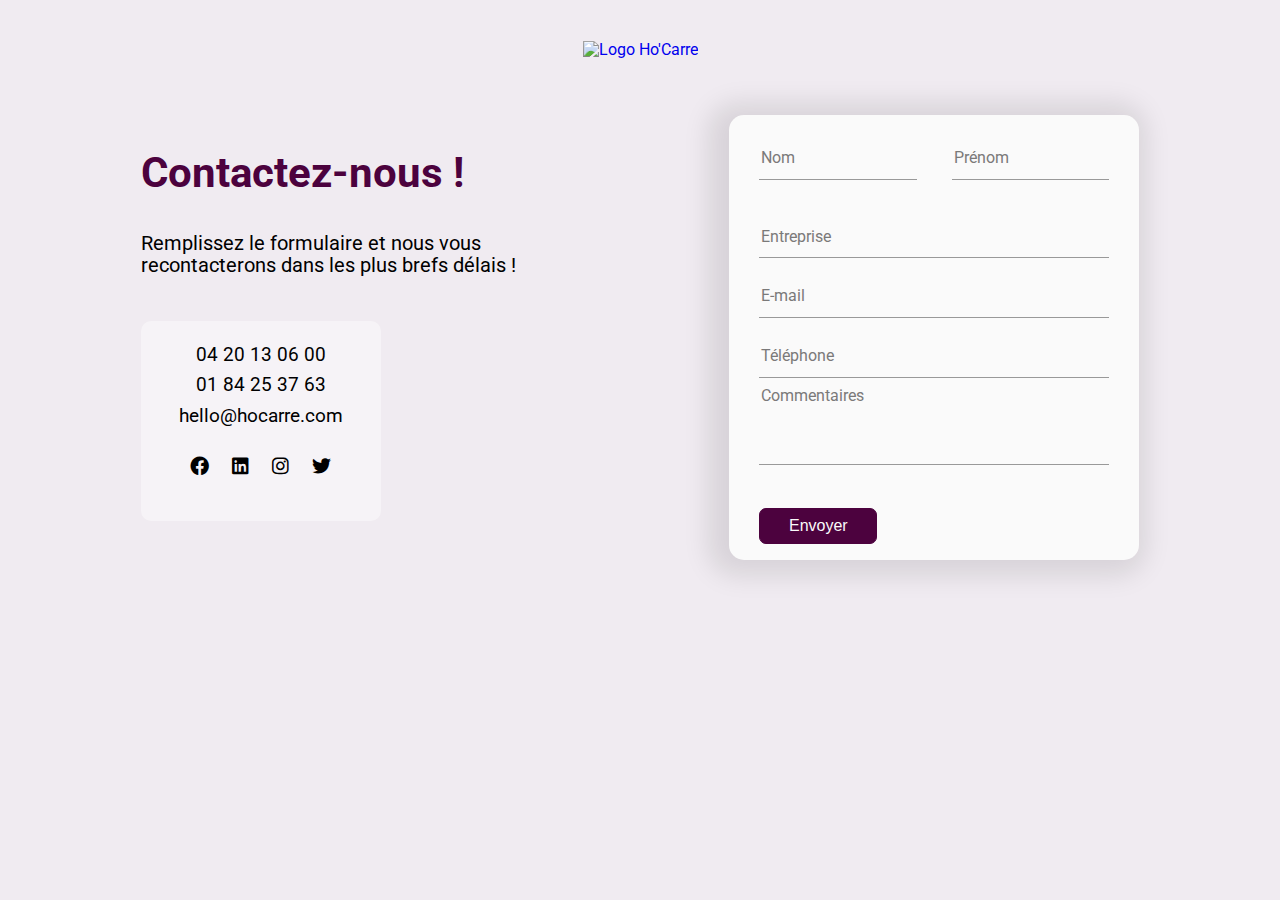
==== contact.html @ ead8d6fd "updates on contact page + newsLetter sub section" ====
<!DOCTYPE html>
<html lang="en">
    <head>
        <meta charset="UTF-8">
        <meta http-equiv="X-UA-Compatible" content="IE=edge">
        <meta name="viewport" content="width=device-width, initial-scale=1.0">
        <meta name="description" content="Marketplace B2B">
        <title>Ho&#039;Carré | Contact</title>
        <!-- icon -->
        <link rel="icon" type="image/icon" href="/assets/images/icone Site/logo Hocarre Tab.png">
        <!-- font awesome cdn, will be moved to css file later -->
        <link rel="stylesheet" href="https://cdnjs.cloudflare.com/ajax/libs/font-awesome/6.0.0-beta3/css/all.min.css">
        <!-- fonts loaded with the preconnect attribute from google fonts -->
        <link rel="preconnect" href="https://fonts.googleapis.com">
        <link rel="preconnect" href="https://fonts.gstatic.com" crossorigin>
        <link href="https://fonts.googleapis.com/css2?family=Roboto:wght@400;700&display=swap" rel="stylesheet">
        <!-- css styles -->
        <link rel="stylesheet" href="/distribution/css/style.css">
        <!-- Start of HubSpot Embed Code -->
        <script type="text/javascript" id="hs-script-loader" async defer src="//js-eu1.hs-scripts.com/25227429.js"></script>
        <!-- End of HubSpot Embed Code -->
    </head>
<body class="contact-page-body">
    <!-- LOGO STARTS -->
    <header class="contact-page-header">
        <div class="contact-page__logo-container">
            <a href="/index.html"><img width="150px" height="150px" src="/assets/images/logos/logoHocarre.svg" alt="Logo Ho'Carre" class="contact__logo"></a>
        </div>
    </header>
    <!-- LOGO ENDS -->

    <!-- CONTACT PAGE CONTAINER -->
    <div class="contact-page-container">

        <!-- CONTACT PAGE TEXT STARTS -->
        <div class="contact-page-desc">
            <div class="contact-page-top">
                <div class="ct-pg__header">
                    <h2>Contactez-nous !</h2>
                </div>
                <div class="ct-page__body">
                    <p>Remplissez le formulaire et nous vous recontacterons dans les plus brefs délais !</p>
                </div>
            </div>
            <div class="contact-page__bottom">
                <div class="ct-pg-row">
                    04 20 13 06 00
                </div>
                <div class="ct-pg-row">
                    01 84 25 37 63
                </div>
                <div class="ct-pg-row">
                    hello@hocarre.com
                </div>
                <div class="ct-pg-row">
                    <ul class="ct-pg-networks">
                        <li class="ct-pg-links">
                            <a href="https://www.facebook.com/pages/category/Product-Service/HoCarr%C3%A9-102926855340352/"  > 
                                <i class="fab fa-facebook facebook"></i>
                            </a>
                        </li>
                        <li class="ct-pg-links">
                            <a  href="https://fr.linkedin.com/company/ho-carre"> 
                                <i class="fab fa-linkedin linkedin"></i>
                            </a>
                        </li>
                        <li class="ct-pg-links">
                            <a  href="https://www.instagram.com/hocarre.fr/?hl=fr"> 
                                <i class="fab fa-instagram instagram"></i>
                            </a>
                        </li>
                        <li class="ct-pg-links">
                            <a  href="https://twitter.com/ho_carre"> 
                                <i class="fab fa-twitter twitter"></i>
                            </a>
                        </li>
                    </ul>
                </div>
            </div>

        </div>
        <!-- CONTACT PAGE TEXT ENDS -->

        <!-- CONTACT FORM STARTS -->
        <div class="form-container">
            <form action="#" method="post" class="contact-form" id="contact-form">
                
                <div class="form-row first-row">
                    <div class="form-group">
                        <input  class="input-data" id="last-name" type="text"  required>
                        <label   class="f-ctrl-label"  for="last-name">Nom</label>
                        <i class="material-dsgn-bar" ></i>
                    </div>
                    <div class="form-group">
                        <input  class="input-data" id="first-name" type="text"  required>
                        <label  class="f-ctrl-label" for="first-name">Prénom</label>
                        <i class="material-dsgn-bar" ></i>
                    </div>
                </div>
                <div class="form-row">
                    <div class="form-group">
                        <input class="input-data" id="contact-company-name" type="text"  required>
                        <label  class="f-ctrl-label"  for="contact-company-name">Entreprise</label>
                        <i class="material-dsgn-bar" ></i>
                    </div>
                </div>
                <div class="form-row">
                    <div class="form-group">
                        <input class="input-data" id="contact-email" type="email"  required>
                        <label  class="f-ctrl-label" for="contact-email">E-mail</label>
                        <i class="material-dsgn-bar" ></i>
                    </div>
                </div>
                <div class="form-row">
                    <div class="form-group">
                        <input class="input-data" id="contact-tel" type="tel"  required>
                        <label class="f-ctrl-label" for="contact-tel">Téléphone</label>
                        <i class="material-dsgn-bar" ></i>
                    </div>
                </div>
                <div class="form-row">
                    <div class="form-group">
                        <textarea name="contact-textarea" class="contact-textarea"></textarea>
                        <label class="f-ctrl-label" for="contact-textarea">Commentaires</label>
                        <i class="material-dsgn-bar" ></i>
                    </div>
                </div>
            </form>
            <div class="form-btn-container">
                <button class="ct-form-btn" type="button">
                    <span>Envoyer</span>
                </button>
            </div>
            
        </div>
        <!-- CONTACT FORM ENDS -->
    </div>
    <script src="/distribution/js/script.js"></script>
</body>
</html>
---- distribution/css/style.css ----
@charset "UTF-8";:root{--violet-hocarre:#4c023e;--beige:#edd5b7;--light-blue:#5dcad1;--electric-blue:#4568ff;--white:#fafafa;--light-gray:#b3b3b3;--facebook:#4764a3;--instagram:#cf26a2;--linkedin:#2867b2;--twitter:#1da1f0;--base-font:"Roboto",sans-serif}*{box-sizing:border-box;font-size:100%}*,:after,:before{box-sizing:inherit}body{background-color:var(--white);font-family:var(--base-font);height:100vh;line-height:1.1;margin:0;padding:0;scroll-behavior:smooth}ul{list-style:none}a{text-decoration:none}span.ripple{animation:ripple .6s linear;background-color:hsla(0,0%,100%,.7);border-radius:50%;position:absolute;transform:scale(0)}@keyframes ripple{to{opacity:0;transform:scale(4)}}.floating{animation-duration:1.5s;animation-iteration-count:infinite;animation-name:floating;animation-timing-function:ease-out;margin-left:30px;margin-top:5px}@keyframes floating{0%{transform:translate(0)}50%{transform:translateY(20px)}to{transform:translate(0)}}@keyframes typing{0%{width:0}to{width:85%}}@keyframes blink-caret{0%,to{border-color:transparent}50%{border-color:var(--violet-hocarre)}}.modal-container{height:100vh;position:fixed;top:0;transition:visibility .4s;visibility:hidden;width:100vw;z-index:1000000000}.modal-container.active{visibility:visible}.overlay{background:#333333d3;height:100%;opacity:0;position:absolute;transition:opacity .4s ease-out .2s;width:100%}.modal-container.active .overlay{opacity:1;transition:opacity .4s ease-out}.modal{background:#fff;border-radius:5px;left:50%;max-width:500px;min-height:200px;min-width:300px;opacity:0;padding:30px;position:absolute;top:60%;transform:translate(-50%,calc(-50% - 50px));transition:opacity .4s ease-out,transform .4s ease-out;width:95%}.modal-container.active .modal{opacity:1;transform:translate(-50%,-50%);transition:opacity .4s ease-out .2s,transform .4s ease-out .2s}.close-modal{background:#ff365e;border:none;border-radius:5px;color:#fff;cursor:pointer;font-size:18px;padding:8px 10px;position:absolute;right:10px;top:10px}.modal h1{font-family:Montserrat,sans-serif;font-size:20px;font-weight:600;margin-bottom:20px;text-align:center}.modal p{font-size:17px;line-height:1.4;margin-bottom:15px}.modal-content{display:flex;justify-content:space-around;margin-top:20px}.modal-content .modal-content-btn{background-color:var(--violet-hocarre);border-radius:10px;color:#fff;font-weight:700;padding:15px;text-decoration:none}.register-link{color:#fff;height:100%;text-decoration:none;width:100%}.header{min-height:75px;width:100%}.navbar{align-items:center;background-color:var(--white);display:flex;height:100%;justify-content:space-between;left:0;max-height:70px;overflow:hidden;padding:0;position:fixed;top:0;width:100%;z-index:9999}.navbar__logo{left:3.4375rem;position:relative}.logo{height:100%;width:15.625rem}.menu__list{align-items:center;display:flex;justify-content:space-between}.menu__item{margin:0 1.0625rem}.item__link{color:#000;font-size:1.0625rem;padding-bottom:10px;position:relative;text-transform:uppercase}.item__link.underlined:hover{color:var(--violet-hocarre)}.item__link.underlined:before{background-color:var(--violet-hocarre);bottom:0;content:"";display:block;height:.125rem;left:0;position:absolute;transform:scaleX(0);transition:transform .4s ease;width:100%}.item__link.underlined:hover:before{transform:scaleX(1)}button{outline:0;overflow:hidden;position:relative;transition:background .3s}.sign-up-btn{background-color:transparent;border:2px solid var(--violet-hocarre);border-radius:.625rem;box-shadow:0 0 .5rem rgba(0,0,0,.3);color:var(--violet-hocarre);cursor:pointer;font-size:1.3125rem;font-weight:700;padding:.3125rem 1.5625rem}.sign-up-btn:hover{background-color:var(--violet-hocarre);color:var(--white);transition:.3s ease-out}.menu__hamburger{background-color:var(--white);border:none;display:none}.menu__bar{background-color:var(--violet-hocarre);display:block;height:.1875rem;margin:.3125rem auto;transition:all .3s ease-in-out;width:1.5625rem}@media only screen and (max-width:54.0625rem){.navbar{justify-content:space-between}.menu__list{background-color:var(--white);border-radius:.625rem;flex-direction:column;left:-1000%;position:fixed;text-align:center;top:2.75rem;transition:.7s;width:100%}.menu__list.menu--is-active{left:0}.menu__item{margin:1.5625rem 0}.menu__hamburger{cursor:pointer;display:block;justify-content:flex-end;margin-right:1.875rem}.menu__hamburger.menu--is-active .menu__bar:nth-child(2){opacity:0}.menu__hamburger.menu--is-active .menu__bar:first-child{transform:translateY(8px) rotate(45deg)}.menu__hamburger.menu--is-active .menu__bar:nth-child(3){transform:translateY(-8px) rotate(-45deg)}}.section-presentation{background-color:#fff;color:#000;height:85vh;width:100%}.presentation-container{display:flex;height:100%;width:100%}.presentation__left{align-items:center;display:flex;flex-direction:column;height:90%;justify-content:center;width:50%}.presentation-cta,.presentation__body,.presentation__header{width:90%}.presentation__header{font-size:calc(1.425rem + 1.1vw);font-weight:700;line-height:1.3}.gradient-text{-webkit-text-fill-color:transparent;-moz-text-fil-color:transparent;-webkit-background-clip:text;-moz-background-clip:text;background-clip:text;background-image:linear-gradient(55deg,#3a0430,rgba(170,0,139,.767));background-repeat:repeat;background-size:100%}.presentation-text,.presentation-title{margin:.9375rem 0 .9375rem 1.875rem}.presentation__body{font-size:calc(1.2rem + .3vw);line-height:1.5;margin-bottom:1.25rem}.presentation-cta__button{background-color:var(--violet-hocarre);border:none;border-radius:1.5625rem;box-shadow:0 0 .5rem rgba(0,0,0,.25);color:#fff;cursor:pointer;font-size:calc(.975rem + .175vw);font-weight:600;left:5%;padding:.75rem .9375rem;position:relative;transition:.25s}.presentation-cta__button:hover{box-shadow:0 .5em .5em -.4em var(--violet-hocarre);transform:translateY(-.25em)}.presentation__right{display:flex;place-items:center;width:50%}.presentation__right img{max-width:90%}@media screen and (max-width:56.5625rem){.section-presentation{height:100vh;padding-bottom:30px}.presentation-container{flex-direction:column}.presentation__left{height:60%;justify-content:flex-start;width:100%}.presentation__right{height:40%;justify-content:center;width:100%}.presentation__right img{height:100%;width:90%}.presentation__header{width:70%}.presentation__body{font-size:1.125rem;width:70%}.presentation-cta__button{left:20%}}.line-up{animation:animate-lineUp 2s ease-out}@keyframes animate-lineUp{0%{opacity:0;transform:translateY(100%)}20%{opacity:0}50%{opacity:1}80%{opacity:1;transform:translateY(0)}to{opacity:1;transform:translateY(0)}}.hero{display:grid;margin:6.25rem 0;min-width:100%;place-items:center}.hero_container{background-color:rgba(93,201,209,.089);border-radius:1.25rem;display:flex;flex-direction:column;padding:.625rem;width:80%}.img-hero{background-position:50%;background-repeat:no-repeat;background-size:contain;height:19.0625rem}.img-hero.img-B{background-image:url(/assets/images/hero_section/hocarree\ algricultrice.png);margin-top:20px}.img-hero.img-A{background-image:url(/assets/images/hero_section/hocarree\ cuisto.png)}.hero a{align-self:flex-start;width:35%}.hero-button{background-color:transparent;border:1.4px solid var(--violet-hocarre);border-radius:10px;color:var(--violet-hocarre);cursor:pointer;font-size:1.1em;margin-top:10px;padding:.625rem;transition:.1s;width:100%}.hero-button:hover{background-color:var(--violet-hocarre);color:#fff}.arrow:after{content:"➞";display:inline-block;padding-left:4px;transition:transform .2s ease-out}.arrow:hover:after{transform:translateX(8px)}.text_hero{align-items:center;color:#17405e;display:flex;flex-direction:column}.text_header{align-self:flex-start;font-size:clamp(30px,40px,3vmin);font-weight:700}.text_hero .main_text{font-size:calc(1.25rem + .1vw);font-weight:300}@media screen and (min-width:1025px){.hero_container{flex-direction:row;height:100%;width:70%}.text_hero{height:50%}.img-hero{height:305px;width:100%}.img-hero.img-A{margin-bottom:10px}.img-hero.img-B{margin-top:10px}}.section-features{background-color:#fafafa;padding:10px 0;width:100%}.features_top{margin-bottom:50px}.features_title{color:#17405e;font-size:calc(.75em + 1.3vmax);text-align:center}.features_bottom{display:flex;flex-wrap:wrap;justify-content:center;width:100%}.features-box{border:1.5px solid #f2f2f2;border-radius:15px;box-shadow:13px 17px 15px -10px rgba(0,0,0,.1);display:flex;display:grid;flex-direction:column;height:260px;line-height:20px;margin:10px;place-items:center;width:250px}.box-top{align-items:center;display:flex;flex-direction:column;height:30%;width:100%}.box-top img{width:calc(4.375rem + .275vw)}.box-top .box-title{color:var(--violet-hocarre);font-size:calc(1.1rem + .4vw);margin:0;padding:0}.box-bottom{align-self:flex-start;font-size:calc(.9rem + .3vw);height:70%;width:100%}.box-bottom .box-list{list-style:disc;margin-top:30px}.box-bottom .box-list .box-item{margin:10px 0}.news-letter{border-bottom:.5px solid #18405e;display:flex;flex-direction:column;margin:60px 0 40px;min-height:12.5rem;padding:10px 0 30px;place-items:center;width:100%}.newsLetter-global-container{border:1.5px solid var(--violet-hocarre);border-radius:10px;max-width:400px;padding:15px;width:60%}.newsLetter-top{align-items:center;display:flex;flex-direction:column;justify-content:center;margin-bottom:30px}.newsLetter-top h2{font-size:calc(14px + 1vw);text-align:center;width:90%}.newsLetter-top .newsLetter-subtitle{font-size:calc(15px + .35vw);font-weight:600;text-align:center}.news-letter-container{display:flex;gap:5px;justify-content:center;width:100%}.news-letter-container .newsL-mail-field{background-color:hsla(0,0%,50%,.13);border:.3px solid hsla(0,0%,50%,.336);border-radius:5px;outline:none;padding:7px 5px}.news-letter-container .newsL-submit-btn{background-color:var(--violet-hocarre);border:none;border-radius:5px;color:#fff;outline:none}.why-hocarre{border-bottom:.5px solid #18405e;margin:30px 0;padding:40px 0;width:100%}.wh-container{display:flex;flex-direction:column;margin:0 25px;place-content:center}.wh-container .top .wh-main-title{color:#18405e;font-size:calc(30px + .9vw);font-weight:400;text-align:center}.wh-container .top .wh-main-text{font-size:calc(15px + .45vw);font-weight:400;text-align:center}.wh-container .bottom .wh-row{margin:0 auto;padding:5px 0;width:80%}.wh-container .bottom .wh-row .wh-row_top{font-size:calc(20px + .5vw);text-align:center}.wh-container .bottom .wh-row .wh-row_bottom{font-size:calc(12px + .5vw);margin:0 auto;text-align:center;width:80%}.wh-container .bottom .wh-row .wh-row_bottom>p{line-height:22px}.wh-container .bottom .wh-row .wh-row_bottom>p:first-of-type{color:#18405e;font-size:calc(14px + .625vw);font-weight:600}@media screen and (min-width:860px){.wh-container{margin:0 40px}.wh-container .top .wh-main-title{margin:10px auto;width:80%}.wh-container .top .wh-main-text{margin:0 auto;padding-top:20px;width:50%}.wh-container .bottom{display:flex;margin-top:60px}.wh-container .bottom .wh-row{display:flex;width:40%}.wh-container .bottom .wh-row .wh-row_bottom{font-size:calc(12px + .5vw);margin:0 auto;text-align:center;width:80%}.wh-container .bottom .wh-row .wh-row_bottom>p{line-height:22px;margin-left:7px;text-align:left}.wh-container .bottom .wh-row .wh-row_bottom>p:nth-of-type(2){font-size:calc(12px + .3vw)}}.footer{background-color:var(--white);min-height:250px;text-decoration:none;width:100%}.footer-container{align-items:flex-start;display:flex;font-size:.9375rem;justify-content:center;margin:0 auto;max-width:68.75rem;padding:1.875rem 0 0}.footer-block{flex-basis:20%;margin:0 1.875rem}.footer-block.block-logo{align-self:center}.footer-logo{height:9.375rem;width:12.5rem}.block-list{padding-left:0}.block-title{color:var(--violet-hocarre);font-size:1.125rem}.block-title:after{width:5rem}.block-title.company:after,.block-title:after{background-color:var(--violet-hocarre);content:"";display:block;height:.125rem;margin-top:.3125rem}.block-title.company:after{width:3.125rem}.block-list__item{padding:.375rem 0;transition:.3s}.block-list__item:hover{text-decoration:underline}.block-list.media{display:flex}.block-list.media .block-list__item{font-size:1.375rem;padding-right:.9375rem;transition:all .3s ease}.block-list.media .block-list__item>a>i{color:#000}.block-list.media .block-list__item>a>i:hover{color:var(--violet-hocarre);transform:scale(1.22)}.block-list__item>a{color:rgba(51,51,51,.911)}@media screen and (max-width:62.5rem){.footer-container{flex-wrap:wrap;max-width:100%}.footer-block{flex-basis:auto;margin:1.25rem}}@media screen and (max-width:37.5rem){.footer-container{align-items:center;justify-content:center;padding-top:1.875rem}.footer-block{align-items:center;display:flex;flex-basis:70%;flex-direction:column}}.contact-page-body{background-color:#f0ebf1;height:100%;margin:0;width:100%}.contact-page-header{display:grid;height:6.25rem;margin-bottom:.9375rem;place-content:center}.contact__logo{width:18.75rem}.contact-page-container{display:flex;margin:0 auto;width:78%}.ct-page-desc{width:50%}.ct-pg__header h2{color:var(--violet-hocarre);font-size:3.3vw;font-weight:700;width:100%}.ct-pg__header.typewriter h2{animation:typing 3s steps(40),blink-caret .8s step-end 8;border-right:.1em solid transparent;letter-spacing:.1em;overflow:hidden;white-space:nowrap;width:90%}.ct-page__body p{font-size:calc(.9375rem + .4vw);width:75%}.contact-page__bottom{background-color:hsla(0,0%,100%,.411);border-radius:.625rem;display:grid;margin-top:2.8125rem;max-width:14.375rem;min-height:11.875rem;min-width:13.125rem;padding:.3125rem;place-content:center}.ct-pg-row{font-size:1.1875rem;margin:.3125rem 0;text-align:center}.ct-pg-networks{color:var(--violet-hocarre);display:flex;justify-content:space-around;padding:0}.form-container{box-shadow:-7px 2px 26px 14px rgba(0,0,0,.1);margin-left:7%;width:50%}.form-row.first-row{display:flex}.form-row.first-row .form-group{width:45%}.form-row.first-row .form-group:first-of-type{margin-right:10%}.form-container{background-color:var(--white);border-radius:.9375rem;max-height:30rem;max-width:21.875rem;padding:.3125rem 1.875rem 0;position:relative}.form-group{margin:1.6rem 0 1.2rem;position:relative}.input-data{height:1.875rem}.contact-textarea{resize:none}.f-ctrl-label{color:#7a7979;font-size:1rem!important;padding-left:.12rem;pointer-events:none;position:absolute;top:.2rem;transition:all .31s ease;z-index:1}.material-dsgn-bar{border-bottom:.063rem solid #999;display:block;position:relative}.material-dsgn-bar:before{background:var(--violet-hocarre);bottom:-.063rem;content:"";height:.125rem;left:50%;position:absolute;transition:left .28s ease,width .28s ease;width:0;z-index:2}.contact-textarea,.input-data{background:none;border-color:transparent;border-width:0;box-shadow:none;color:transparent;display:block;font-size:1rem;line-height:1.8;padding:.125rem .125rem .063rem;transition:all .31s ease;width:100%}.contact-textarea:focus,.contact-textarea:valid,.input-data:focus,.input-data:valid{color:#333}.contact-textarea:focus~.f-ctrl-label,.contact-textarea:valid~.f-ctrl-label,.input-data:focus~.f-ctrl-label,.input-data:valid~.f-ctrl-label{font-size:.8rem;left:0;top:-1rem}.contact-textarea:focus,.input-data:focus{outline:none}.contact-textarea:focus~.f-ctrl-label,.input-data:focus~.f-ctrl-label{color:var(--violet-hocarre)}.contact-textarea:focus~.material-dsgn-bar:before,.input-data:focus~.material-dsgn-bar:before{left:0;width:100%}.ct-form-btn{background-color:var(--violet-hocarre);border:1px solid var(--violet-hocarre);border-radius:.4375rem;color:var(--violet-hocarre);color:var(--white);cursor:pointer;font-size:1rem;margin:1.5rem 0 1rem;overflow:hidden;padding:.5rem 1.8rem;position:relative}.ct-pg-links a{color:#000}.ct-pg-links a i:hover{transform:scale(1.22)}.ct-pg-links a i.instagram:hover{color:var(--instagram)}.ct-pg-links a i.facebook:hover{color:var(--facebook)}.ct-pg-links a i.linkedin:hover{color:var(--linkedin)}.ct-pg-links a i.twitter:hover{color:var(--twitter)}
/*# sourceMappingURL=style.css.map */
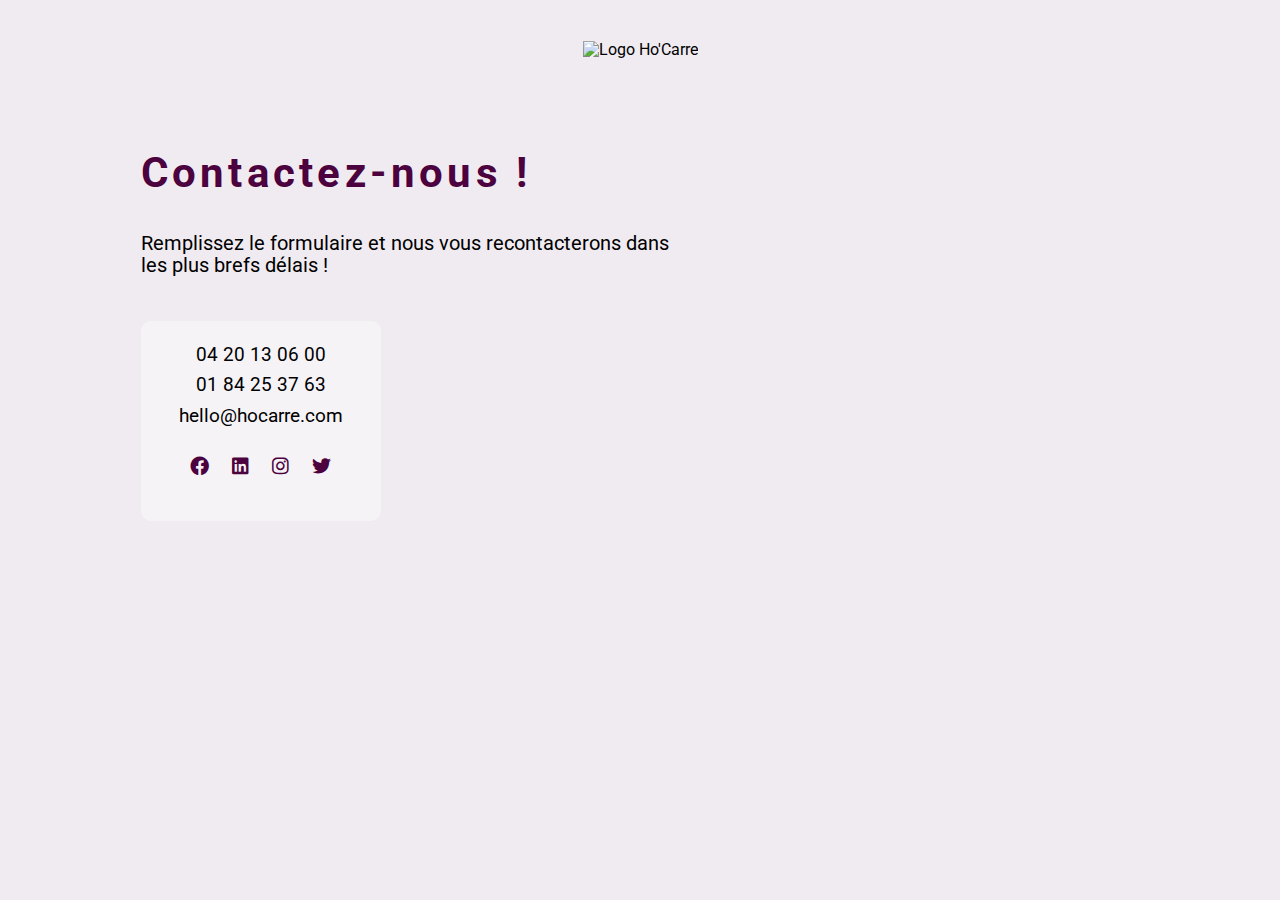
==== commit 072c53ae: "modification formulaire contact" ====
--- a/contact.html
+++ b/contact.html
@@ -7,7 +7,7 @@
         <meta name="description" content="Marketplace B2B">
         <title>Ho&#039;Carré | Contact</title>
         <!-- icon -->
-        <link rel="icon" type="image/icon" href="/assets/images/icone Site/logo Hocarre Tab.png">
+        <link rel="icon" type="image/icon" href="./assets/images/logos/iconHocarre.svg">
         <!-- font awesome cdn, will be moved to css file later -->
         <link rel="stylesheet" href="https://cdnjs.cloudflare.com/ajax/libs/font-awesome/6.0.0-beta3/css/all.min.css">
         <!-- fonts loaded with the preconnect attribute from google fonts -->
@@ -15,7 +15,7 @@
         <link rel="preconnect" href="https://fonts.gstatic.com" crossorigin>
         <link href="https://fonts.googleapis.com/css2?family=Roboto:wght@400;700&display=swap" rel="stylesheet">
         <!-- css styles -->
-        <link rel="stylesheet" href="/distribution/css/style.css">
+        <link rel="stylesheet" href="./distribution/css/style.css">
         <!-- Start of HubSpot Embed Code -->
         <script type="text/javascript" id="hs-script-loader" async defer src="//js-eu1.hs-scripts.com/25227429.js"></script>
         <!-- End of HubSpot Embed Code -->
@@ -24,7 +24,7 @@
     <!-- LOGO STARTS -->
     <header class="contact-page-header">
         <div class="contact-page__logo-container">
-            <a href="/index.html"><img width="150px" height="150px" src="/assets/images/logos/logoHocarre.svg" alt="Logo Ho'Carre" class="contact__logo"></a>
+            <img width="150px" height="150px" src="./assets/images/logos/logoHocarre.svg" alt="Logo Ho'Carre" class="contact__logo">
         </div>
     </header>
     <!-- LOGO ENDS -->
@@ -35,7 +35,7 @@
         <!-- CONTACT PAGE TEXT STARTS -->
         <div class="contact-page-desc">
             <div class="contact-page-top">
-                <div class="ct-pg__header">
+                <div class="ct-pg__header typewriter">
                     <h2>Contactez-nous !</h2>
                 </div>
                 <div class="ct-page__body">
@@ -55,24 +55,16 @@
                 <div class="ct-pg-row">
                     <ul class="ct-pg-networks">
                         <li class="ct-pg-links">
-                            <a href="https://www.facebook.com/pages/category/Product-Service/HoCarr%C3%A9-102926855340352/"  > 
-                                <i class="fab fa-facebook facebook"></i>
-                            </a>
+                            <i class="fab fa-facebook"></i>
                         </li>
                         <li class="ct-pg-links">
-                            <a  href="https://fr.linkedin.com/company/ho-carre"> 
-                                <i class="fab fa-linkedin linkedin"></i>
-                            </a>
+                            <i class="fab fa-linkedin"></i>
                         </li>
                         <li class="ct-pg-links">
-                            <a  href="https://www.instagram.com/hocarre.fr/?hl=fr"> 
-                                <i class="fab fa-instagram instagram"></i>
-                            </a>
+                            <i class="fab fa-instagram"></i>
                         </li>
                         <li class="ct-pg-links">
-                            <a  href="https://twitter.com/ho_carre"> 
-                                <i class="fab fa-twitter twitter"></i>
-                            </a>
+                            <i class="fab fa-twitter"></i>
                         </li>
                     </ul>
                 </div>
@@ -82,6 +74,7 @@
         <!-- CONTACT PAGE TEXT ENDS -->
 
         <!-- CONTACT FORM STARTS -->
+        <!--
         <div class="form-container">
             <form action="#" method="post" class="contact-form" id="contact-form">
                 
@@ -131,10 +124,28 @@
                     <span>Envoyer</span>
                 </button>
             </div>
-            
+        -->
+        <!--[if lte IE 8]>
+<script charset="utf-8" type="text/javascript" src="//js-eu1.hsforms.net/forms/v2-legacy.js"></script>
+<![endif]-->
+<script charset="utf-8" type="text/javascript" src="//js-eu1.hsforms.net/forms/v2.js"></script>
+<script>
+  hbspt.forms.create({
+	region: "eu1",
+	portalId: "25227429",
+	formId: "689f61b4-5f54-4fd9-bfa2-fe8673678f1d"
+});
+</script>
         </div>
+        
         <!-- CONTACT FORM ENDS -->
     </div>
+
     <script src="/distribution/js/script.js"></script>
+    <!-- Start of HubSpot Embed Code -->
+    <script type="text/javascript" id="hs-script-loader" async defer src="//js-eu1.hs-scripts.com/25227429.js"></script>
+    <!-- End of HubSpot Embed Code -->
+
+    
 </body>
 </html>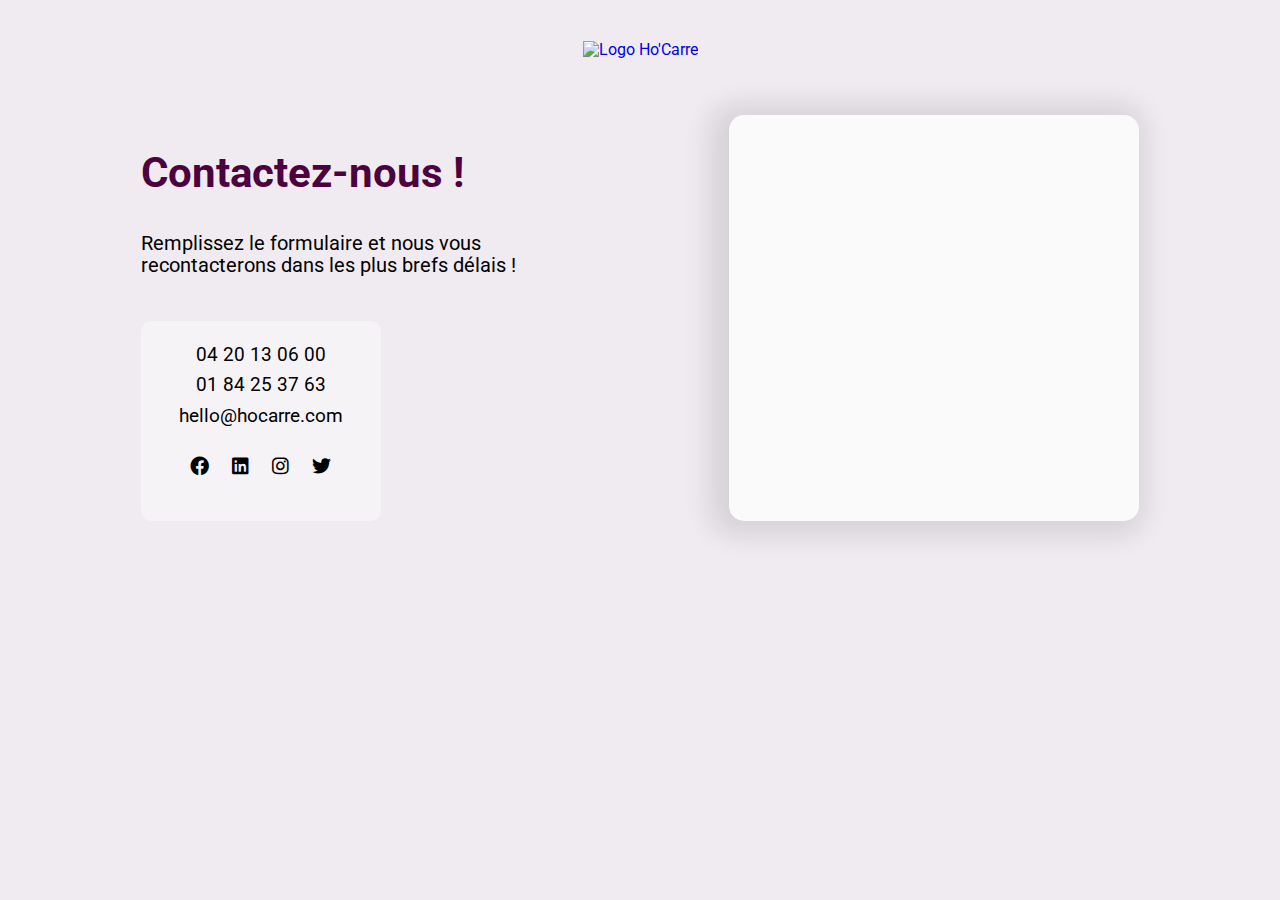
==== commit c2e2aee9: "Modification form contact" ====
--- a/contact.html
+++ b/contact.html
@@ -7,7 +7,7 @@
         <meta name="description" content="Marketplace B2B">
         <title>Ho&#039;Carré | Contact</title>
         <!-- icon -->
-        <link rel="icon" type="image/icon" href="./assets/images/logos/iconHocarre.svg">
+        <link rel="icon" type="image/icon" href="/assets/images/icone Site/logo Hocarre Tab.png">
         <!-- font awesome cdn, will be moved to css file later -->
         <link rel="stylesheet" href="https://cdnjs.cloudflare.com/ajax/libs/font-awesome/6.0.0-beta3/css/all.min.css">
         <!-- fonts loaded with the preconnect attribute from google fonts -->
@@ -15,16 +15,23 @@
         <link rel="preconnect" href="https://fonts.gstatic.com" crossorigin>
         <link href="https://fonts.googleapis.com/css2?family=Roboto:wght@400;700&display=swap" rel="stylesheet">
         <!-- css styles -->
-        <link rel="stylesheet" href="./distribution/css/style.css">
+        <link rel="stylesheet" href="/distribution/css/style.css">
+        
         <!-- Start of HubSpot Embed Code -->
         <script type="text/javascript" id="hs-script-loader" async defer src="//js-eu1.hs-scripts.com/25227429.js"></script>
         <!-- End of HubSpot Embed Code -->
+
+        <!-- Start of Leadfeeder script  -->
+        <script> 
+            (function(ss,ex){ window.ldfdr=window.ldfdr||function(){(ldfdr._q=ldfdr._q||[]).push([].slice.call(arguments));}; (function(d,s){ fs=d.getElementsByTagName(s)[0]; function ce(src){ var cs=d.createElement(s); cs.src=src; cs.async=1; fs.parentNode.insertBefore(cs,fs); }; ce('https://sc.lfeeder.com/lftracker_v1_'+ss+(ex?'_'+ex:'')+'.js'); })(document,'script'); })('lYNOR8x2wVO4WQJZ'); 
+        </script> 
+        <!-- End of Leadfeeder script  -->
     </head>
 <body class="contact-page-body">
     <!-- LOGO STARTS -->
     <header class="contact-page-header">
         <div class="contact-page__logo-container">
-            <img width="150px" height="150px" src="./assets/images/logos/logoHocarre.svg" alt="Logo Ho'Carre" class="contact__logo">
+            <a href="/index.html"><img width="150px" height="150px" src="/assets/images/logos/logoHocarre.svg" alt="Logo Ho'Carre" class="contact__logo"></a>
         </div>
     </header>
     <!-- LOGO ENDS -->
@@ -35,7 +42,7 @@
         <!-- CONTACT PAGE TEXT STARTS -->
         <div class="contact-page-desc">
             <div class="contact-page-top">
-                <div class="ct-pg__header typewriter">
+                <div class="ct-pg__header">
                     <h2>Contactez-nous !</h2>
                 </div>
                 <div class="ct-page__body">
@@ -55,16 +62,24 @@
                 <div class="ct-pg-row">
                     <ul class="ct-pg-networks">
                         <li class="ct-pg-links">
-                            <i class="fab fa-facebook"></i>
+                            <a href="https://www.facebook.com/pages/category/Product-Service/HoCarr%C3%A9-102926855340352/"  > 
+                                <i class="fab fa-facebook facebook"></i>
+                            </a>
                         </li>
                         <li class="ct-pg-links">
-                            <i class="fab fa-linkedin"></i>
+                            <a  href="https://fr.linkedin.com/company/ho-carre"> 
+                                <i class="fab fa-linkedin linkedin"></i>
+                            </a>
                         </li>
                         <li class="ct-pg-links">
-                            <i class="fab fa-instagram"></i>
+                            <a  href="https://www.instagram.com/hocarre.fr/?hl=fr"> 
+                                <i class="fab fa-instagram instagram"></i>
+                            </a>
                         </li>
                         <li class="ct-pg-links">
-                            <i class="fab fa-twitter"></i>
+                            <a  href="https://twitter.com/ho_carre"> 
+                                <i class="fab fa-twitter twitter"></i>
+                            </a>
                         </li>
                     </ul>
                 </div>
@@ -74,39 +89,39 @@
         <!-- CONTACT PAGE TEXT ENDS -->
 
         <!-- CONTACT FORM STARTS -->
-        <!--
         <div class="form-container">
+            <!--
             <form action="#" method="post" class="contact-form" id="contact-form">
                 
                 <div class="form-row first-row">
                     <div class="form-group">
-                        <input  class="input-data" id="last-name" type="text"  required>
+                        <input  class="input-data" inputmode="text" id="last-name" type="text"  required>
                         <label   class="f-ctrl-label"  for="last-name">Nom</label>
                         <i class="material-dsgn-bar" ></i>
                     </div>
                     <div class="form-group">
-                        <input  class="input-data" id="first-name" type="text"  required>
+                        <input  class="input-data" inputmode="text" id="first-name" type="text"  required>
                         <label  class="f-ctrl-label" for="first-name">Prénom</label>
                         <i class="material-dsgn-bar" ></i>
                     </div>
                 </div>
                 <div class="form-row">
                     <div class="form-group">
-                        <input class="input-data" id="contact-company-name" type="text"  required>
+                        <input class="input-data" inputmode="text" id="contact-company-name" type="text"  required>
                         <label  class="f-ctrl-label"  for="contact-company-name">Entreprise</label>
                         <i class="material-dsgn-bar" ></i>
                     </div>
                 </div>
                 <div class="form-row">
                     <div class="form-group">
-                        <input class="input-data" id="contact-email" type="email"  required>
+                        <input class="input-data" inputmode="email" id="contact-email" type="email"  required>
                         <label  class="f-ctrl-label" for="contact-email">E-mail</label>
                         <i class="material-dsgn-bar" ></i>
                     </div>
                 </div>
                 <div class="form-row">
                     <div class="form-group">
-                        <input class="input-data" id="contact-tel" type="tel"  required>
+                        <input class="input-data" inputmode="numeric" id="contact-tel" type="tel"  required>
                         <label class="f-ctrl-label" for="contact-tel">Téléphone</label>
                         <i class="material-dsgn-bar" ></i>
                     </div>
@@ -124,28 +139,28 @@
                     <span>Envoyer</span>
                 </button>
             </div>
-        -->
-        <!--[if lte IE 8]>
-<script charset="utf-8" type="text/javascript" src="//js-eu1.hsforms.net/forms/v2-legacy.js"></script>
-<![endif]-->
-<script charset="utf-8" type="text/javascript" src="//js-eu1.hsforms.net/forms/v2.js"></script>
-<script>
-  hbspt.forms.create({
-	region: "eu1",
-	portalId: "25227429",
-	formId: "689f61b4-5f54-4fd9-bfa2-fe8673678f1d"
-});
-</script>
+            -->
+        
+            <!--[if lte IE 8]>
+            <script charset="utf-8" type="text/javascript" src="//js-eu1.hsforms.net/forms/v2-legacy.js"></script>
+            <![endif]-->
+
+            <script charset="utf-8" type="text/javascript" src="//js-eu1.hsforms.net/forms/v2.js"></script>
+            <script>
+                hbspt.forms.create({
+	            region: "eu1",
+	            portalId: "25227429",
+	            formId: "689f61b4-5f54-4fd9-bfa2-fe8673678f1d"
+                });
+            </script>
         </div>
-        
         <!-- CONTACT FORM ENDS -->
     </div>
+    <script src="/distribution/js/script.js"></script>
 
-    <script src="/distribution/js/script.js"></script>
     <!-- Start of HubSpot Embed Code -->
     <script type="text/javascript" id="hs-script-loader" async defer src="//js-eu1.hs-scripts.com/25227429.js"></script>
     <!-- End of HubSpot Embed Code -->
 
-    
 </body>
 </html>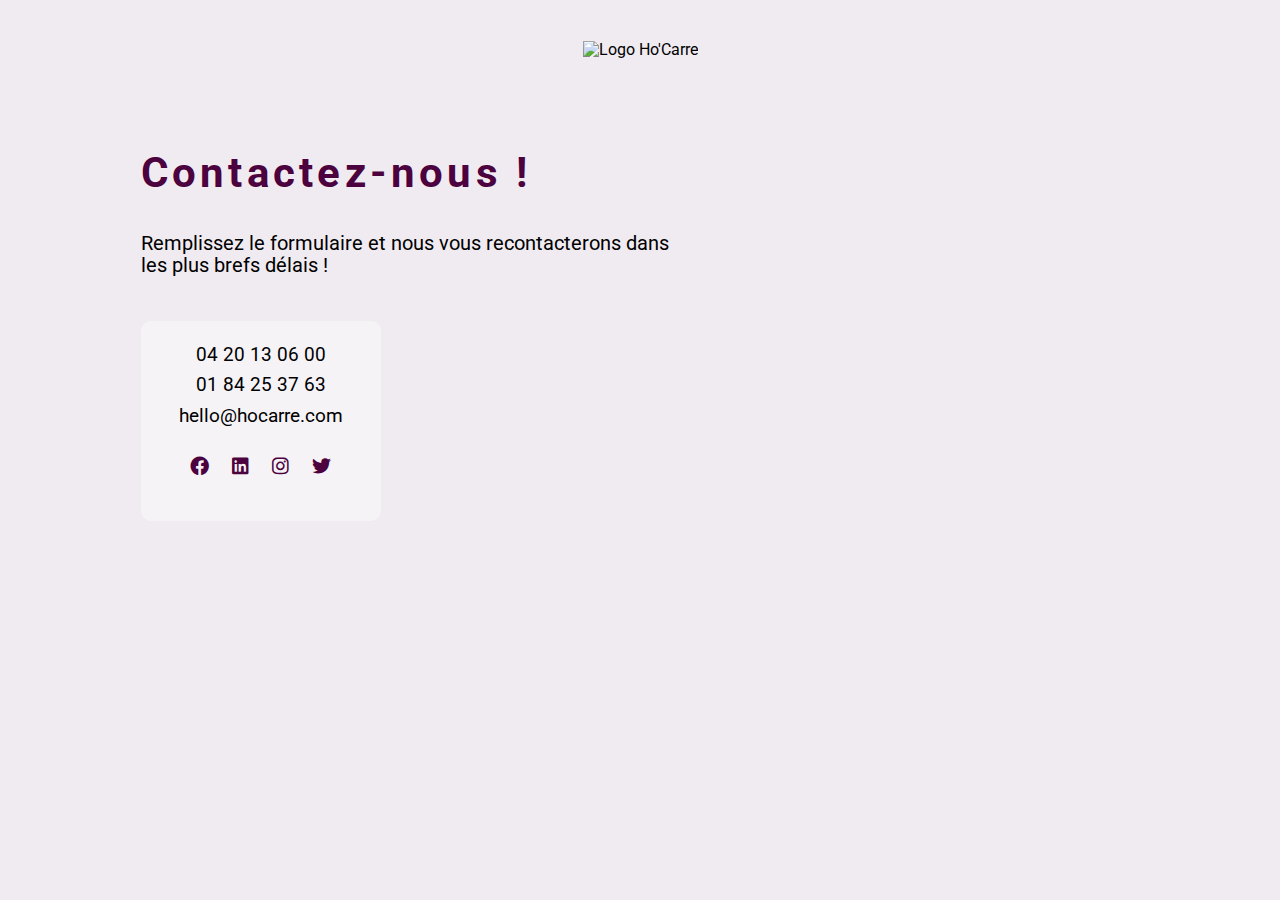
==== commit 3fb9cedc: "Merge pull request #11 from Rhapsoody/dev-yanis" ====
--- a/contact.html
+++ b/contact.html
@@ -7,7 +7,7 @@
         <meta name="description" content="Marketplace B2B">
         <title>Ho&#039;Carré | Contact</title>
         <!-- icon -->
-        <link rel="icon" type="image/icon" href="/assets/images/icone Site/logo Hocarre Tab.png">
+        <link rel="icon" type="image/icon" href="./assets/images/logos/iconHocarre.svg">
         <!-- font awesome cdn, will be moved to css file later -->
         <link rel="stylesheet" href="https://cdnjs.cloudflare.com/ajax/libs/font-awesome/6.0.0-beta3/css/all.min.css">
         <!-- fonts loaded with the preconnect attribute from google fonts -->
@@ -15,23 +15,16 @@
         <link rel="preconnect" href="https://fonts.gstatic.com" crossorigin>
         <link href="https://fonts.googleapis.com/css2?family=Roboto:wght@400;700&display=swap" rel="stylesheet">
         <!-- css styles -->
-        <link rel="stylesheet" href="/distribution/css/style.css">
-        
+        <link rel="stylesheet" href="./distribution/css/style.css">
         <!-- Start of HubSpot Embed Code -->
         <script type="text/javascript" id="hs-script-loader" async defer src="//js-eu1.hs-scripts.com/25227429.js"></script>
         <!-- End of HubSpot Embed Code -->
-
-        <!-- Start of Leadfeeder script  -->
-        <script> 
-            (function(ss,ex){ window.ldfdr=window.ldfdr||function(){(ldfdr._q=ldfdr._q||[]).push([].slice.call(arguments));}; (function(d,s){ fs=d.getElementsByTagName(s)[0]; function ce(src){ var cs=d.createElement(s); cs.src=src; cs.async=1; fs.parentNode.insertBefore(cs,fs); }; ce('https://sc.lfeeder.com/lftracker_v1_'+ss+(ex?'_'+ex:'')+'.js'); })(document,'script'); })('lYNOR8x2wVO4WQJZ'); 
-        </script> 
-        <!-- End of Leadfeeder script  -->
     </head>
 <body class="contact-page-body">
     <!-- LOGO STARTS -->
     <header class="contact-page-header">
         <div class="contact-page__logo-container">
-            <a href="/index.html"><img width="150px" height="150px" src="/assets/images/logos/logoHocarre.svg" alt="Logo Ho'Carre" class="contact__logo"></a>
+            <img width="150px" height="150px" src="./assets/images/logos/logoHocarre.svg" alt="Logo Ho'Carre" class="contact__logo">
         </div>
     </header>
     <!-- LOGO ENDS -->
@@ -42,7 +35,7 @@
         <!-- CONTACT PAGE TEXT STARTS -->
         <div class="contact-page-desc">
             <div class="contact-page-top">
-                <div class="ct-pg__header">
+                <div class="ct-pg__header typewriter">
                     <h2>Contactez-nous !</h2>
                 </div>
                 <div class="ct-page__body">
@@ -62,24 +55,16 @@
                 <div class="ct-pg-row">
                     <ul class="ct-pg-networks">
                         <li class="ct-pg-links">
-                            <a href="https://www.facebook.com/pages/category/Product-Service/HoCarr%C3%A9-102926855340352/"  > 
-                                <i class="fab fa-facebook facebook"></i>
-                            </a>
+                            <i class="fab fa-facebook"></i>
                         </li>
                         <li class="ct-pg-links">
-                            <a  href="https://fr.linkedin.com/company/ho-carre"> 
-                                <i class="fab fa-linkedin linkedin"></i>
-                            </a>
+                            <i class="fab fa-linkedin"></i>
                         </li>
                         <li class="ct-pg-links">
-                            <a  href="https://www.instagram.com/hocarre.fr/?hl=fr"> 
-                                <i class="fab fa-instagram instagram"></i>
-                            </a>
+                            <i class="fab fa-instagram"></i>
                         </li>
                         <li class="ct-pg-links">
-                            <a  href="https://twitter.com/ho_carre"> 
-                                <i class="fab fa-twitter twitter"></i>
-                            </a>
+                            <i class="fab fa-twitter"></i>
                         </li>
                     </ul>
                 </div>
@@ -89,39 +74,39 @@
         <!-- CONTACT PAGE TEXT ENDS -->
 
         <!-- CONTACT FORM STARTS -->
+        <!--
         <div class="form-container">
-            <!--
             <form action="#" method="post" class="contact-form" id="contact-form">
                 
                 <div class="form-row first-row">
                     <div class="form-group">
-                        <input  class="input-data" inputmode="text" id="last-name" type="text"  required>
+                        <input  class="input-data" id="last-name" type="text"  required>
                         <label   class="f-ctrl-label"  for="last-name">Nom</label>
                         <i class="material-dsgn-bar" ></i>
                     </div>
                     <div class="form-group">
-                        <input  class="input-data" inputmode="text" id="first-name" type="text"  required>
+                        <input  class="input-data" id="first-name" type="text"  required>
                         <label  class="f-ctrl-label" for="first-name">Prénom</label>
                         <i class="material-dsgn-bar" ></i>
                     </div>
                 </div>
                 <div class="form-row">
                     <div class="form-group">
-                        <input class="input-data" inputmode="text" id="contact-company-name" type="text"  required>
+                        <input class="input-data" id="contact-company-name" type="text"  required>
                         <label  class="f-ctrl-label"  for="contact-company-name">Entreprise</label>
                         <i class="material-dsgn-bar" ></i>
                     </div>
                 </div>
                 <div class="form-row">
                     <div class="form-group">
-                        <input class="input-data" inputmode="email" id="contact-email" type="email"  required>
+                        <input class="input-data" id="contact-email" type="email"  required>
                         <label  class="f-ctrl-label" for="contact-email">E-mail</label>
                         <i class="material-dsgn-bar" ></i>
                     </div>
                 </div>
                 <div class="form-row">
                     <div class="form-group">
-                        <input class="input-data" inputmode="numeric" id="contact-tel" type="tel"  required>
+                        <input class="input-data" id="contact-tel" type="tel"  required>
                         <label class="f-ctrl-label" for="contact-tel">Téléphone</label>
                         <i class="material-dsgn-bar" ></i>
                     </div>
@@ -139,28 +124,28 @@
                     <span>Envoyer</span>
                 </button>
             </div>
-            -->
+        -->
+        <!--[if lte IE 8]>
+<script charset="utf-8" type="text/javascript" src="//js-eu1.hsforms.net/forms/v2-legacy.js"></script>
+<![endif]-->
+<script charset="utf-8" type="text/javascript" src="//js-eu1.hsforms.net/forms/v2.js"></script>
+<script>
+  hbspt.forms.create({
+	region: "eu1",
+	portalId: "25227429",
+	formId: "689f61b4-5f54-4fd9-bfa2-fe8673678f1d"
+});
+</script>
+        </div>
         
-            <!--[if lte IE 8]>
-            <script charset="utf-8" type="text/javascript" src="//js-eu1.hsforms.net/forms/v2-legacy.js"></script>
-            <![endif]-->
-
-            <script charset="utf-8" type="text/javascript" src="//js-eu1.hsforms.net/forms/v2.js"></script>
-            <script>
-                hbspt.forms.create({
-	            region: "eu1",
-	            portalId: "25227429",
-	            formId: "689f61b4-5f54-4fd9-bfa2-fe8673678f1d"
-                });
-            </script>
-        </div>
         <!-- CONTACT FORM ENDS -->
     </div>
+
     <script src="/distribution/js/script.js"></script>
-
     <!-- Start of HubSpot Embed Code -->
     <script type="text/javascript" id="hs-script-loader" async defer src="//js-eu1.hs-scripts.com/25227429.js"></script>
     <!-- End of HubSpot Embed Code -->
 
+    
 </body>
 </html>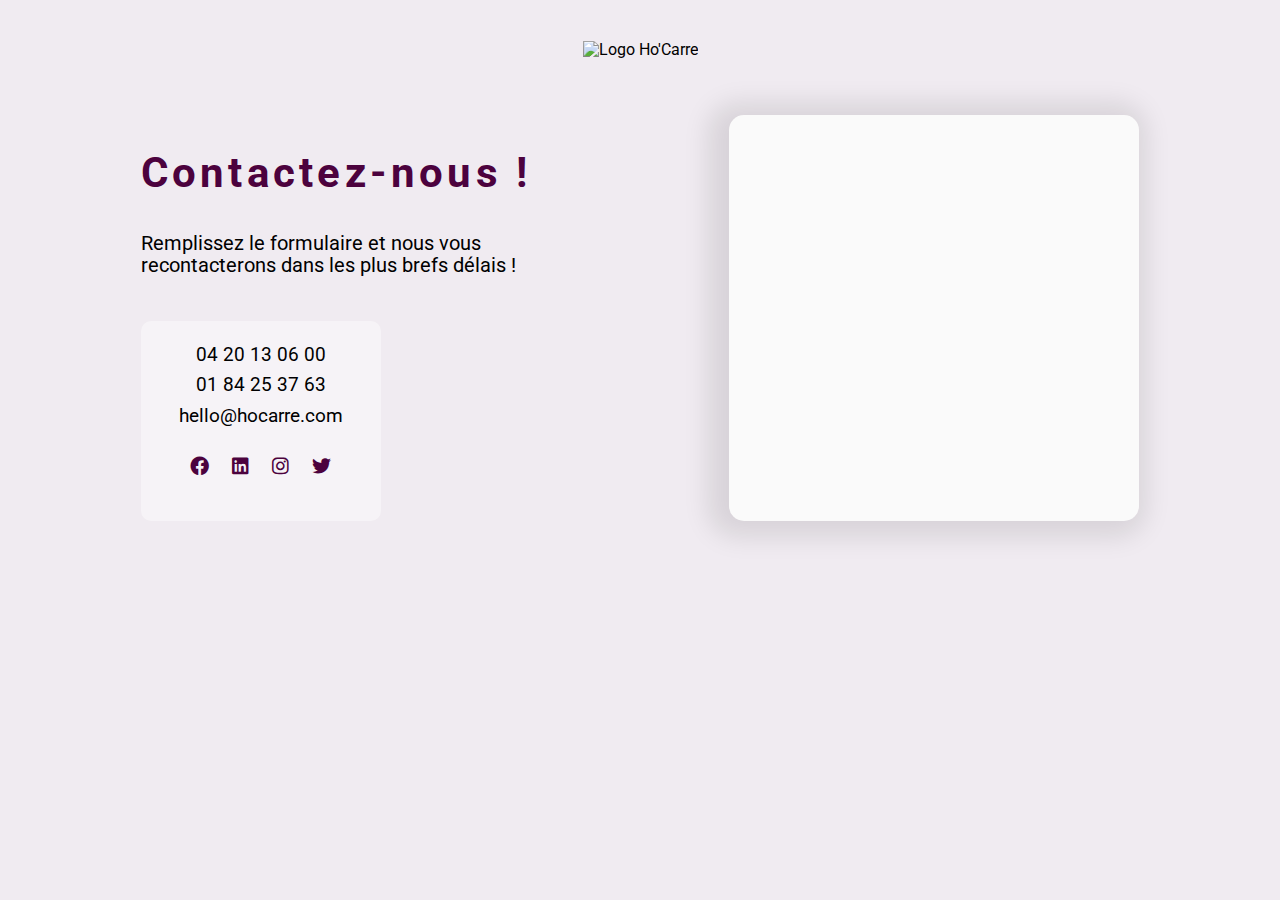
==== commit 1a2224a4: "modif description page contact" ====
--- a/contact.html
+++ b/contact.html
@@ -4,7 +4,7 @@
         <meta charset="UTF-8">
         <meta http-equiv="X-UA-Compatible" content="IE=edge">
         <meta name="viewport" content="width=device-width, initial-scale=1.0">
-        <meta name="description" content="Marketplace B2B">
+        <meta name="description" content="Ho’Carré, L’approvisionnement en circuit court">
         <title>Ho&#039;Carré | Contact</title>
         <!-- icon -->
         <link rel="icon" type="image/icon" href="./assets/images/logos/iconHocarre.svg">
@@ -74,8 +74,8 @@
         <!-- CONTACT PAGE TEXT ENDS -->
 
         <!-- CONTACT FORM STARTS -->
-        <!--
         <div class="form-container">
+            <!--
             <form action="#" method="post" class="contact-form" id="contact-form">
                 
                 <div class="form-row first-row">
@@ -124,28 +124,24 @@
                     <span>Envoyer</span>
                 </button>
             </div>
-        -->
-        <!--[if lte IE 8]>
-<script charset="utf-8" type="text/javascript" src="//js-eu1.hsforms.net/forms/v2-legacy.js"></script>
-<![endif]-->
-<script charset="utf-8" type="text/javascript" src="//js-eu1.hsforms.net/forms/v2.js"></script>
-<script>
-  hbspt.forms.create({
-	region: "eu1",
-	portalId: "25227429",
-	formId: "689f61b4-5f54-4fd9-bfa2-fe8673678f1d"
-});
-</script>
+            -->
+                        <!--[if lte IE 8]>
+            <script charset="utf-8" type="text/javascript" src="//js-eu1.hsforms.net/forms/v2-legacy.js"></script>
+            <![endif]-->
+            <script charset="utf-8" type="text/javascript" src="//js-eu1.hsforms.net/forms/v2.js"></script>
+            <script>
+                hbspt.forms.create({
+	            region: "eu1",
+	            portalId: "25227429",
+	            formId: "689f61b4-5f54-4fd9-bfa2-fe8673678f1d"
+                });
+            </script>
         </div>
-        
         <!-- CONTACT FORM ENDS -->
     </div>
-
     <script src="/distribution/js/script.js"></script>
-    <!-- Start of HubSpot Embed Code -->
-    <script type="text/javascript" id="hs-script-loader" async defer src="//js-eu1.hs-scripts.com/25227429.js"></script>
-    <!-- End of HubSpot Embed Code -->
-
-    
+        <!-- Start of HubSpot Embed Code -->
+        <script type="text/javascript" id="hs-script-loader" async defer src="//js-eu1.hs-scripts.com/25227429.js"></script>
+        <!-- End of HubSpot Embed Code -->
 </body>
 </html>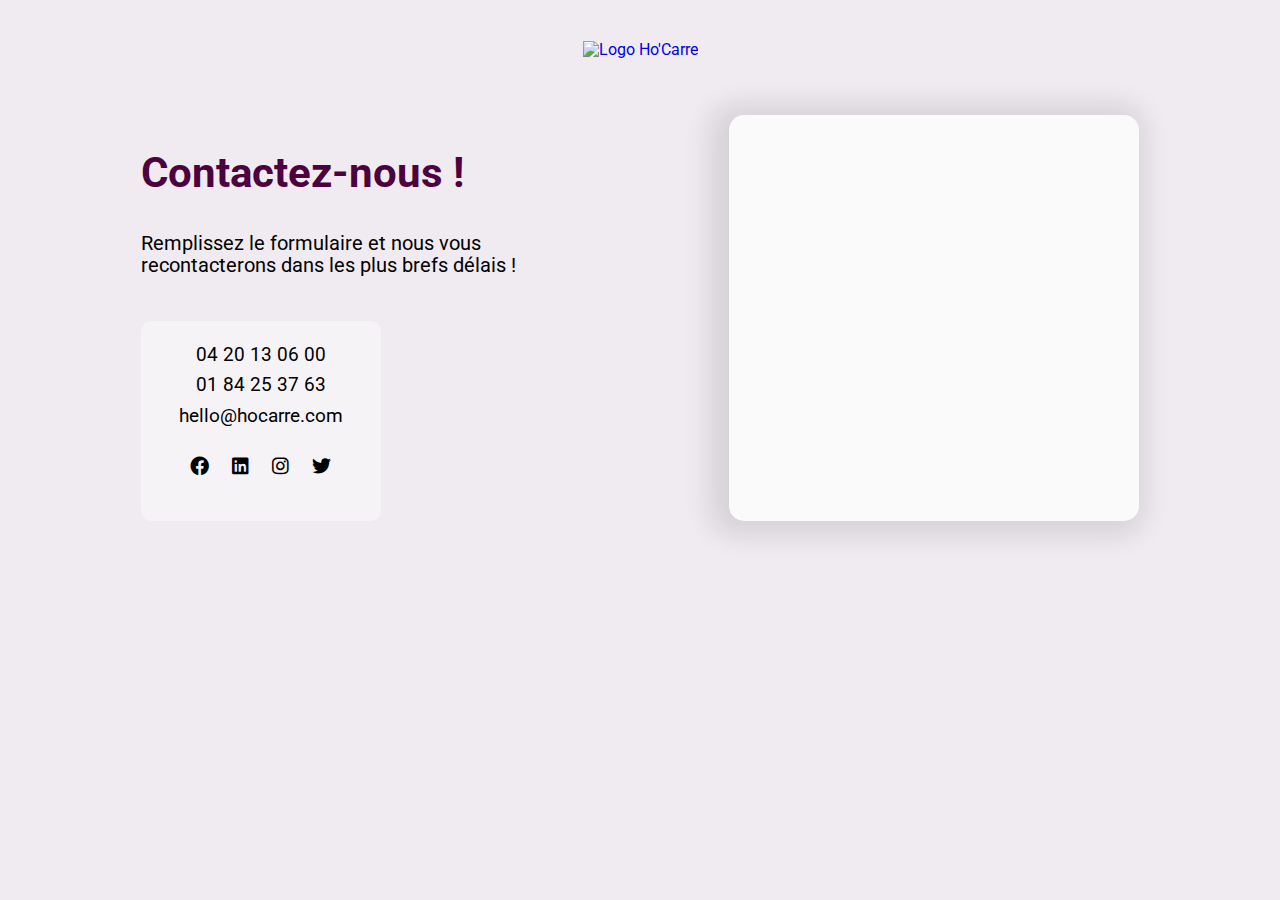
==== commit f49e6eff: "Merge pull request #12 from Rhapsoody/dev-shalom" ====
--- a/contact.html
+++ b/contact.html
@@ -7,7 +7,7 @@
         <meta name="description" content="Ho’Carré, L’approvisionnement en circuit court">
         <title>Ho&#039;Carré | Contact</title>
         <!-- icon -->
-        <link rel="icon" type="image/icon" href="./assets/images/logos/iconHocarre.svg">
+        <link rel="icon" type="image/icon" href="/assets/images/icone Site/logo Hocarre Tab.png">
         <!-- font awesome cdn, will be moved to css file later -->
         <link rel="stylesheet" href="https://cdnjs.cloudflare.com/ajax/libs/font-awesome/6.0.0-beta3/css/all.min.css">
         <!-- fonts loaded with the preconnect attribute from google fonts -->
@@ -15,16 +15,23 @@
         <link rel="preconnect" href="https://fonts.gstatic.com" crossorigin>
         <link href="https://fonts.googleapis.com/css2?family=Roboto:wght@400;700&display=swap" rel="stylesheet">
         <!-- css styles -->
-        <link rel="stylesheet" href="./distribution/css/style.css">
+        <link rel="stylesheet" href="/distribution/css/style.css">
+        
         <!-- Start of HubSpot Embed Code -->
         <script type="text/javascript" id="hs-script-loader" async defer src="//js-eu1.hs-scripts.com/25227429.js"></script>
         <!-- End of HubSpot Embed Code -->
+
+        <!-- Start of Leadfeeder script  -->
+        <script> 
+            (function(ss,ex){ window.ldfdr=window.ldfdr||function(){(ldfdr._q=ldfdr._q||[]).push([].slice.call(arguments));}; (function(d,s){ fs=d.getElementsByTagName(s)[0]; function ce(src){ var cs=d.createElement(s); cs.src=src; cs.async=1; fs.parentNode.insertBefore(cs,fs); }; ce('https://sc.lfeeder.com/lftracker_v1_'+ss+(ex?'_'+ex:'')+'.js'); })(document,'script'); })('lYNOR8x2wVO4WQJZ'); 
+        </script> 
+        <!-- End of Leadfeeder script  -->
     </head>
 <body class="contact-page-body">
     <!-- LOGO STARTS -->
     <header class="contact-page-header">
         <div class="contact-page__logo-container">
-            <img width="150px" height="150px" src="./assets/images/logos/logoHocarre.svg" alt="Logo Ho'Carre" class="contact__logo">
+            <a href="/index.html"><img width="150px" height="150px" src="/assets/images/logos/logoHocarre.svg" alt="Logo Ho'Carre" class="contact__logo"></a>
         </div>
     </header>
     <!-- LOGO ENDS -->
@@ -35,7 +42,7 @@
         <!-- CONTACT PAGE TEXT STARTS -->
         <div class="contact-page-desc">
             <div class="contact-page-top">
-                <div class="ct-pg__header typewriter">
+                <div class="ct-pg__header">
                     <h2>Contactez-nous !</h2>
                 </div>
                 <div class="ct-page__body">
@@ -55,16 +62,24 @@
                 <div class="ct-pg-row">
                     <ul class="ct-pg-networks">
                         <li class="ct-pg-links">
-                            <i class="fab fa-facebook"></i>
+                            <a href="https://www.facebook.com/pages/category/Product-Service/HoCarr%C3%A9-102926855340352/"  > 
+                                <i class="fab fa-facebook facebook"></i>
+                            </a>
                         </li>
                         <li class="ct-pg-links">
-                            <i class="fab fa-linkedin"></i>
+                            <a  href="https://fr.linkedin.com/company/ho-carre"> 
+                                <i class="fab fa-linkedin linkedin"></i>
+                            </a>
                         </li>
                         <li class="ct-pg-links">
-                            <i class="fab fa-instagram"></i>
+                            <a  href="https://www.instagram.com/hocarre.fr/?hl=fr"> 
+                                <i class="fab fa-instagram instagram"></i>
+                            </a>
                         </li>
                         <li class="ct-pg-links">
-                            <i class="fab fa-twitter"></i>
+                            <a  href="https://twitter.com/ho_carre"> 
+                                <i class="fab fa-twitter twitter"></i>
+                            </a>
                         </li>
                     </ul>
                 </div>
@@ -80,33 +95,33 @@
                 
                 <div class="form-row first-row">
                     <div class="form-group">
-                        <input  class="input-data" id="last-name" type="text"  required>
+                        <input  class="input-data" inputmode="text" id="last-name" type="text"  required>
                         <label   class="f-ctrl-label"  for="last-name">Nom</label>
                         <i class="material-dsgn-bar" ></i>
                     </div>
                     <div class="form-group">
-                        <input  class="input-data" id="first-name" type="text"  required>
+                        <input  class="input-data" inputmode="text" id="first-name" type="text"  required>
                         <label  class="f-ctrl-label" for="first-name">Prénom</label>
                         <i class="material-dsgn-bar" ></i>
                     </div>
                 </div>
                 <div class="form-row">
                     <div class="form-group">
-                        <input class="input-data" id="contact-company-name" type="text"  required>
+                        <input class="input-data" inputmode="text" id="contact-company-name" type="text"  required>
                         <label  class="f-ctrl-label"  for="contact-company-name">Entreprise</label>
                         <i class="material-dsgn-bar" ></i>
                     </div>
                 </div>
                 <div class="form-row">
                     <div class="form-group">
-                        <input class="input-data" id="contact-email" type="email"  required>
+                        <input class="input-data" inputmode="email" id="contact-email" type="email"  required>
                         <label  class="f-ctrl-label" for="contact-email">E-mail</label>
                         <i class="material-dsgn-bar" ></i>
                     </div>
                 </div>
                 <div class="form-row">
                     <div class="form-group">
-                        <input class="input-data" id="contact-tel" type="tel"  required>
+                        <input class="input-data" inputmode="numeric" id="contact-tel" type="tel"  required>
                         <label class="f-ctrl-label" for="contact-tel">Téléphone</label>
                         <i class="material-dsgn-bar" ></i>
                     </div>
@@ -125,9 +140,7 @@
                 </button>
             </div>
             -->
-                        <!--[if lte IE 8]>
-            <script charset="utf-8" type="text/javascript" src="//js-eu1.hsforms.net/forms/v2-legacy.js"></script>
-            <![endif]-->
+
             <script charset="utf-8" type="text/javascript" src="//js-eu1.hsforms.net/forms/v2.js"></script>
             <script>
                 hbspt.forms.create({
@@ -140,8 +153,6 @@
         <!-- CONTACT FORM ENDS -->
     </div>
     <script src="/distribution/js/script.js"></script>
-        <!-- Start of HubSpot Embed Code -->
-        <script type="text/javascript" id="hs-script-loader" async defer src="//js-eu1.hs-scripts.com/25227429.js"></script>
-        <!-- End of HubSpot Embed Code -->
+
 </body>
 </html>--- a/distribution/css/style.css
+++ b/distribution/css/style.css
@@ -1,2 +1,2 @@
-@charset "UTF-8";:root{--violet-hocarre:#4c023e;--beige:#edd5b7;--light-blue:#5dcad1;--electric-blue:#4568ff;--white:#fafafa;--light-gray:#b3b3b3;--facebook:#4764a3;--instagram:#cf26a2;--linkedin:#2867b2;--twitter:#1da1f0;--base-font:"Roboto",sans-serif}*{box-sizing:border-box;font-size:100%}*,:after,:before{box-sizing:inherit}body{background-color:var(--white);font-family:var(--base-font);height:100vh;line-height:1.1;margin:0;padding:0;scroll-behavior:smooth}ul{list-style:none}a{text-decoration:none}span.ripple{animation:ripple .6s linear;background-color:hsla(0,0%,100%,.7);border-radius:50%;position:absolute;transform:scale(0)}@keyframes ripple{to{opacity:0;transform:scale(4)}}.floating{animation-duration:1.5s;animation-iteration-count:infinite;animation-name:floating;animation-timing-function:ease-out;margin-left:30px;margin-top:5px}@keyframes floating{0%{transform:translate(0)}50%{transform:translateY(20px)}to{transform:translate(0)}}@keyframes typing{0%{width:0}to{width:85%}}@keyframes blink-caret{0%,to{border-color:transparent}50%{border-color:var(--violet-hocarre)}}.modal-container{height:100vh;position:fixed;top:0;transition:visibility .4s;visibility:hidden;width:100vw;z-index:1000000000}.modal-container.active{visibility:visible}.overlay{background:#333333d3;height:100%;opacity:0;position:absolute;transition:opacity .4s ease-out .2s;width:100%}.modal-container.active .overlay{opacity:1;transition:opacity .4s ease-out}.modal{background:#fff;border-radius:5px;left:50%;max-width:500px;min-height:200px;min-width:300px;opacity:0;padding:30px;position:absolute;top:60%;transform:translate(-50%,calc(-50% - 50px));transition:opacity .4s ease-out,transform .4s ease-out;width:95%}.modal-container.active .modal{opacity:1;transform:translate(-50%,-50%);transition:opacity .4s ease-out .2s,transform .4s ease-out .2s}.close-modal{background:#ff365e;border:none;border-radius:5px;color:#fff;cursor:pointer;font-size:18px;padding:8px 10px;position:absolute;right:10px;top:10px}.modal h1{font-family:Montserrat,sans-serif;font-size:20px;font-weight:600;margin-bottom:20px;text-align:center}.modal p{font-size:17px;line-height:1.4;margin-bottom:15px}.modal-content{display:flex;justify-content:space-around;margin-top:20px}.modal-content .modal-content-btn{background-color:var(--violet-hocarre);border-radius:10px;color:#fff;font-weight:700;padding:15px;text-decoration:none}.register-link{color:#fff;height:100%;text-decoration:none;width:100%}.header{min-height:75px;width:100%}.navbar{align-items:center;background-color:var(--white);display:flex;height:100%;justify-content:space-between;left:0;max-height:70px;overflow:hidden;padding:0;position:fixed;top:0;width:100%;z-index:9999}.navbar__logo{left:3.4375rem;position:relative}.logo{height:100%;width:15.625rem}.menu__list{align-items:center;display:flex;justify-content:space-between}.menu__item{margin:0 1.0625rem}.item__link{color:#000;font-size:1.0625rem;padding-bottom:10px;position:relative;text-transform:uppercase}.item__link.underlined:hover{color:var(--violet-hocarre)}.item__link.underlined:before{background-color:var(--violet-hocarre);bottom:0;content:"";display:block;height:.125rem;left:0;position:absolute;transform:scaleX(0);transition:transform .4s ease;width:100%}.item__link.underlined:hover:before{transform:scaleX(1)}button{outline:0;overflow:hidden;position:relative;transition:background .3s}.sign-up-btn{background-color:transparent;border:2px solid var(--violet-hocarre);border-radius:.625rem;box-shadow:0 0 .5rem rgba(0,0,0,.3);color:var(--violet-hocarre);cursor:pointer;font-size:1.3125rem;font-weight:700;padding:.3125rem 1.5625rem}.sign-up-btn:hover{background-color:var(--violet-hocarre);color:var(--white);transition:.3s ease-out}.menu__hamburger{background-color:var(--white);border:none;display:none}.menu__bar{background-color:var(--violet-hocarre);display:block;height:.1875rem;margin:.3125rem auto;transition:all .3s ease-in-out;width:1.5625rem}@media only screen and (max-width:54.0625rem){.navbar{justify-content:space-between}.menu__list{background-color:var(--white);border-radius:.625rem;flex-direction:column;left:-1000%;position:fixed;text-align:center;top:2.75rem;transition:.7s;width:100%}.menu__list.menu--is-active{left:0}.menu__item{margin:1.5625rem 0}.menu__hamburger{cursor:pointer;display:block;justify-content:flex-end;margin-right:1.875rem}.menu__hamburger.menu--is-active .menu__bar:nth-child(2){opacity:0}.menu__hamburger.menu--is-active .menu__bar:first-child{transform:translateY(8px) rotate(45deg)}.menu__hamburger.menu--is-active .menu__bar:nth-child(3){transform:translateY(-8px) rotate(-45deg)}}.section-presentation{background-color:#fff;color:#000;height:85vh;width:100%}.presentation-container{display:flex;height:100%;width:100%}.presentation__left{align-items:center;display:flex;flex-direction:column;height:90%;justify-content:center;width:50%}.presentation-cta,.presentation__body,.presentation__header{width:90%}.presentation__header{font-size:calc(1.425rem + 1.1vw);font-weight:700;line-height:1.3}.gradient-text{-webkit-text-fill-color:transparent;-moz-text-fil-color:transparent;-webkit-background-clip:text;-moz-background-clip:text;background-clip:text;background-image:linear-gradient(55deg,#3a0430,rgba(170,0,139,.767));background-repeat:repeat;background-size:100%}.presentation-text,.presentation-title{margin:.9375rem 0 .9375rem 1.875rem}.presentation__body{font-size:calc(1.2rem + .3vw);line-height:1.5;margin-bottom:1.25rem}.presentation-cta__button{background-color:var(--violet-hocarre);border:none;border-radius:1.5625rem;box-shadow:0 0 .5rem rgba(0,0,0,.25);color:#fff;cursor:pointer;font-size:calc(.975rem + .175vw);font-weight:600;left:5%;padding:.75rem .9375rem;position:relative;transition:.25s}.presentation-cta__button:hover{box-shadow:0 .5em .5em -.4em var(--violet-hocarre);transform:translateY(-.25em)}.presentation__right{display:flex;place-items:center;width:50%}.presentation__right img{max-width:90%}@media screen and (max-width:56.5625rem){.section-presentation{height:100vh;padding-bottom:30px}.presentation-container{flex-direction:column}.presentation__left{height:60%;justify-content:flex-start;width:100%}.presentation__right{height:40%;justify-content:center;width:100%}.presentation__right img{height:100%;width:90%}.presentation__header{width:70%}.presentation__body{font-size:1.125rem;width:70%}.presentation-cta__button{left:20%}}.line-up{animation:animate-lineUp 2s ease-out}@keyframes animate-lineUp{0%{opacity:0;transform:translateY(100%)}20%{opacity:0}50%{opacity:1}80%{opacity:1;transform:translateY(0)}to{opacity:1;transform:translateY(0)}}.hero{display:grid;margin:6.25rem 0;min-width:100%;place-items:center}.hero_container{background-color:rgba(93,201,209,.089);border-radius:1.25rem;display:flex;flex-direction:column;padding:.625rem;width:80%}.img-hero{background-position:50%;background-repeat:no-repeat;background-size:contain;height:19.0625rem}.img-hero.img-B{background-image:url(/assets/images/hero_section/hocarree\ algricultrice.png);margin-top:20px}.img-hero.img-A{background-image:url(/assets/images/hero_section/hocarree\ cuisto.png)}.hero a{align-self:flex-start;width:35%}.hero-button{background-color:transparent;border:1.4px solid var(--violet-hocarre);border-radius:10px;color:var(--violet-hocarre);cursor:pointer;font-size:1.1em;margin-top:10px;padding:.625rem;transition:.1s;width:100%}.hero-button:hover{background-color:var(--violet-hocarre);color:#fff}.arrow:after{content:"➞";display:inline-block;padding-left:4px;transition:transform .2s ease-out}.arrow:hover:after{transform:translateX(8px)}.text_hero{align-items:center;color:#17405e;display:flex;flex-direction:column}.text_header{align-self:flex-start;font-size:clamp(30px,40px,3vmin);font-weight:700}.text_hero .main_text{font-size:calc(1.25rem + .1vw);font-weight:300}@media screen and (min-width:1025px){.hero_container{flex-direction:row;height:100%;width:70%}.text_hero{height:50%}.img-hero{height:305px;width:100%}.img-hero.img-A{margin-bottom:10px}.img-hero.img-B{margin-top:10px}}.section-features{background-color:#fafafa;padding:10px 0;width:100%}.features_top{margin-bottom:50px}.features_title{color:#17405e;font-size:calc(.75em + 1.3vmax);text-align:center}.features_bottom{display:flex;flex-wrap:wrap;justify-content:center;width:100%}.features-box{border:1.5px solid #f2f2f2;border-radius:15px;box-shadow:13px 17px 15px -10px rgba(0,0,0,.1);display:flex;display:grid;flex-direction:column;height:260px;line-height:20px;margin:10px;place-items:center;width:250px}.box-top{align-items:center;display:flex;flex-direction:column;height:30%;width:100%}.box-top img{width:calc(4.375rem + .275vw)}.box-top .box-title{color:var(--violet-hocarre);font-size:calc(1.1rem + .4vw);margin:0;padding:0}.box-bottom{align-self:flex-start;font-size:calc(.9rem + .3vw);height:70%;width:100%}.box-bottom .box-list{list-style:disc;margin-top:30px}.box-bottom .box-list .box-item{margin:10px 0}.news-letter{border-bottom:.5px solid #18405e;display:flex;flex-direction:column;margin:60px 0 40px;min-height:12.5rem;padding:10px 0 30px;place-items:center;width:100%}.newsLetter-global-container{border:1.5px solid var(--violet-hocarre);border-radius:10px;max-width:400px;padding:15px;width:60%}.newsLetter-top{align-items:center;display:flex;flex-direction:column;justify-content:center;margin-bottom:30px}.newsLetter-top h2{font-size:calc(14px + 1vw);text-align:center;width:90%}.newsLetter-top .newsLetter-subtitle{font-size:calc(15px + .35vw);font-weight:600;text-align:center}.news-letter-container{display:flex;gap:5px;justify-content:center;width:100%}.news-letter-container .newsL-mail-field{background-color:hsla(0,0%,50%,.13);border:.3px solid hsla(0,0%,50%,.336);border-radius:5px;outline:none;padding:7px 5px}.news-letter-container .newsL-submit-btn{background-color:var(--violet-hocarre);border:none;border-radius:5px;color:#fff;outline:none}.why-hocarre{border-bottom:.5px solid #18405e;margin:30px 0;padding:40px 0;width:100%}.wh-container{display:flex;flex-direction:column;margin:0 25px;place-content:center}.wh-container .top .wh-main-title{color:#18405e;font-size:calc(30px + .9vw);font-weight:400;text-align:center}.wh-container .top .wh-main-text{font-size:calc(15px + .45vw);font-weight:400;text-align:center}.wh-container .bottom .wh-row{margin:0 auto;padding:5px 0;width:80%}.wh-container .bottom .wh-row .wh-row_top{font-size:calc(20px + .5vw);text-align:center}.wh-container .bottom .wh-row .wh-row_bottom{font-size:calc(12px + .5vw);margin:0 auto;text-align:center;width:80%}.wh-container .bottom .wh-row .wh-row_bottom>p{line-height:22px}.wh-container .bottom .wh-row .wh-row_bottom>p:first-of-type{color:#18405e;font-size:calc(14px + .625vw);font-weight:600}@media screen and (min-width:860px){.wh-container{margin:0 40px}.wh-container .top .wh-main-title{margin:10px auto;width:80%}.wh-container .top .wh-main-text{margin:0 auto;padding-top:20px;width:50%}.wh-container .bottom{display:flex;margin-top:60px}.wh-container .bottom .wh-row{display:flex;width:40%}.wh-container .bottom .wh-row .wh-row_bottom{font-size:calc(12px + .5vw);margin:0 auto;text-align:center;width:80%}.wh-container .bottom .wh-row .wh-row_bottom>p{line-height:22px;margin-left:7px;text-align:left}.wh-container .bottom .wh-row .wh-row_bottom>p:nth-of-type(2){font-size:calc(12px + .3vw)}}.footer{background-color:var(--white);min-height:250px;text-decoration:none;width:100%}.footer-container{align-items:flex-start;display:flex;font-size:.9375rem;justify-content:center;margin:0 auto;max-width:68.75rem;padding:1.875rem 0 0}.footer-block{flex-basis:20%;margin:0 1.875rem}.footer-block.block-logo{align-self:center}.footer-logo{height:9.375rem;width:12.5rem}.block-list{padding-left:0}.block-title{color:var(--violet-hocarre);font-size:1.125rem}.block-title:after{width:5rem}.block-title.company:after,.block-title:after{background-color:var(--violet-hocarre);content:"";display:block;height:.125rem;margin-top:.3125rem}.block-title.company:after{width:3.125rem}.block-list__item{padding:.375rem 0;transition:.3s}.block-list__item:hover{text-decoration:underline}.block-list.media{display:flex}.block-list.media .block-list__item{font-size:1.375rem;padding-right:.9375rem;transition:all .3s ease}.block-list.media .block-list__item>a>i{color:#000}.block-list.media .block-list__item>a>i:hover{color:var(--violet-hocarre);transform:scale(1.22)}.block-list__item>a{color:rgba(51,51,51,.911)}@media screen and (max-width:62.5rem){.footer-container{flex-wrap:wrap;max-width:100%}.footer-block{flex-basis:auto;margin:1.25rem}}@media screen and (max-width:37.5rem){.footer-container{align-items:center;justify-content:center;padding-top:1.875rem}.footer-block{align-items:center;display:flex;flex-basis:70%;flex-direction:column}}.contact-page-body{background-color:#f0ebf1;height:100%;margin:0;width:100%}.contact-page-header{display:grid;height:6.25rem;margin-bottom:.9375rem;place-content:center}.contact__logo{width:18.75rem}.contact-page-container{display:flex;margin:0 auto;width:78%}.ct-page-desc{width:50%}.ct-pg__header h2{color:var(--violet-hocarre);font-size:3.3vw;font-weight:700;width:100%}.ct-pg__header.typewriter h2{animation:typing 3s steps(40),blink-caret .8s step-end 8;border-right:.1em solid transparent;letter-spacing:.1em;overflow:hidden;white-space:nowrap;width:90%}.ct-page__body p{font-size:calc(.9375rem + .4vw);width:75%}.contact-page__bottom{background-color:hsla(0,0%,100%,.411);border-radius:.625rem;display:grid;margin-top:2.8125rem;max-width:14.375rem;min-height:11.875rem;min-width:13.125rem;padding:.3125rem;place-content:center}.ct-pg-row{font-size:1.1875rem;margin:.3125rem 0;text-align:center}.ct-pg-networks{color:var(--violet-hocarre);display:flex;justify-content:space-around;padding:0}.form-container{box-shadow:-7px 2px 26px 14px rgba(0,0,0,.1);margin-left:7%;width:50%}.form-row.first-row{display:flex}.form-row.first-row .form-group{width:45%}.form-row.first-row .form-group:first-of-type{margin-right:10%}.form-container{background-color:var(--white);border-radius:.9375rem;max-height:30rem;max-width:21.875rem;padding:.3125rem 1.875rem 0;position:relative}.form-group{margin:1.6rem 0 1.2rem;position:relative}.input-data{height:1.875rem}.contact-textarea{resize:none}.f-ctrl-label{color:#7a7979;font-size:1rem!important;padding-left:.12rem;pointer-events:none;position:absolute;top:.2rem;transition:all .31s ease;z-index:1}.material-dsgn-bar{border-bottom:.063rem solid #999;display:block;position:relative}.material-dsgn-bar:before{background:var(--violet-hocarre);bottom:-.063rem;content:"";height:.125rem;left:50%;position:absolute;transition:left .28s ease,width .28s ease;width:0;z-index:2}.contact-textarea,.input-data{background:none;border-color:transparent;border-width:0;box-shadow:none;color:transparent;display:block;font-size:1rem;line-height:1.8;padding:.125rem .125rem .063rem;transition:all .31s ease;width:100%}.contact-textarea:focus,.contact-textarea:valid,.input-data:focus,.input-data:valid{color:#333}.contact-textarea:focus~.f-ctrl-label,.contact-textarea:valid~.f-ctrl-label,.input-data:focus~.f-ctrl-label,.input-data:valid~.f-ctrl-label{font-size:.8rem;left:0;top:-1rem}.contact-textarea:focus,.input-data:focus{outline:none}.contact-textarea:focus~.f-ctrl-label,.input-data:focus~.f-ctrl-label{color:var(--violet-hocarre)}.contact-textarea:focus~.material-dsgn-bar:before,.input-data:focus~.material-dsgn-bar:before{left:0;width:100%}.ct-form-btn{background-color:var(--violet-hocarre);border:1px solid var(--violet-hocarre);border-radius:.4375rem;color:var(--violet-hocarre);color:var(--white);cursor:pointer;font-size:1rem;margin:1.5rem 0 1rem;overflow:hidden;padding:.5rem 1.8rem;position:relative}.ct-pg-links a{color:#000}.ct-pg-links a i:hover{transform:scale(1.22)}.ct-pg-links a i.instagram:hover{color:var(--instagram)}.ct-pg-links a i.facebook:hover{color:var(--facebook)}.ct-pg-links a i.linkedin:hover{color:var(--linkedin)}.ct-pg-links a i.twitter:hover{color:var(--twitter)}
+@charset "UTF-8";:root{--violet-hocarre:#4c023e;--beige:#edd5b7;--light-blue:#5dcad1;--electric-blue:#4568ff;--white:#fafafa;--light-gray:#b3b3b3;--facebook:#4764a3;--instagram:#cf26a2;--linkedin:#2867b2;--twitter:#1da1f0;--base-font:"Roboto",sans-serif}*{box-sizing:border-box;font-size:100%}*,:after,:before{box-sizing:inherit}body{background-color:var(--white);font-family:var(--base-font);height:100vh;line-height:1.1;margin:0;padding:0;scroll-behavior:smooth}ul{list-style:none}a{text-decoration:none}span.ripple{animation:ripple .6s linear;background-color:hsla(0,0%,100%,.7);border-radius:50%;position:absolute;transform:scale(0)}@keyframes ripple{to{opacity:0;transform:scale(4)}}.floating{animation-duration:1.5s;animation-iteration-count:infinite;animation-name:floating;animation-timing-function:ease-out;margin-left:30px;margin-top:5px}@keyframes floating{0%{transform:translate(0)}50%{transform:translateY(20px)}to{transform:translate(0)}}@keyframes typing{0%{width:0}to{width:85%}}@keyframes blink-caret{0%,to{border-color:transparent}50%{border-color:var(--violet-hocarre)}}.modal-container{height:100vh;position:fixed;top:0;transition:visibility .4s;visibility:hidden;width:100vw;z-index:1000000000}.modal-container.active{visibility:visible}.overlay{background:#333333d3;height:100%;opacity:0;position:absolute;transition:opacity .4s ease-out .2s;width:100%}.modal-container.active .overlay{opacity:1;transition:opacity .4s ease-out}.modal{background:#fff;border-radius:5px;left:50%;max-width:500px;min-height:200px;min-width:300px;opacity:0;padding:30px;position:absolute;top:60%;transform:translate(-50%,calc(-50% - 50px));transition:opacity .4s ease-out,transform .4s ease-out;width:95%}.modal-container.active .modal{opacity:1;transform:translate(-50%,-50%);transition:opacity .4s ease-out .2s,transform .4s ease-out .2s}.close-modal{background:#ff365e;border:none;border-radius:5px;color:#fff;cursor:pointer;font-size:18px;padding:8px 10px;position:absolute;right:10px;top:10px}.modal h1{font-family:Montserrat,sans-serif;font-size:20px;font-weight:600;margin-bottom:20px;text-align:center}.modal p{font-size:17px;line-height:1.4;margin-bottom:15px}.modal-content{display:flex;justify-content:space-around;margin-top:20px}.modal-content .modal-content-btn{background-color:var(--violet-hocarre);border-radius:10px;color:#fff;font-weight:700;padding:15px;text-decoration:none}.register-link{color:#fff;height:100%;text-decoration:none;width:100%}.header{min-height:75px;width:100%}.navbar{align-items:center;background-color:#fff;display:flex;height:100%;justify-content:space-between;left:0;max-height:70px;overflow:hidden;padding:0;position:fixed;top:0;width:100%;z-index:9999}.navbar__logo{left:3.4375rem;position:relative}.logo{height:100%;width:15.625rem}.menu__list{align-items:center;display:flex;justify-content:space-between}.menu__item{margin:0 1.0625rem}.item__link{color:#000;font-size:1.0625rem;padding-bottom:10px;position:relative;text-transform:uppercase}.item__link.underlined:hover{color:var(--violet-hocarre)}.item__link.underlined:before{background-color:var(--violet-hocarre);bottom:0;content:"";display:block;height:.125rem;left:0;position:absolute;transform:scaleX(0);transition:transform .4s ease;width:100%}.item__link.underlined:hover:before{transform:scaleX(1)}button{outline:0;overflow:hidden;position:relative;transition:background .3s}.sign-up-btn{background-color:transparent;border:2px solid var(--violet-hocarre);border-radius:.625rem;box-shadow:0 0 .5rem rgba(0,0,0,.3);color:var(--violet-hocarre);cursor:pointer;font-size:1.3125rem;font-weight:700;padding:.3125rem 1.5625rem}.sign-up-btn:hover{background-color:var(--violet-hocarre);color:var(--white);transition:.3s ease-out}.menu__hamburger{background-color:var(--white);border:none;display:none}.menu__bar{background-color:var(--violet-hocarre);display:block;height:.1875rem;margin:.3125rem auto;transition:all .3s ease-in-out;width:1.5625rem}@media only screen and (max-width:54.0625rem){.navbar{justify-content:space-between}.menu__list{background-color:var(--white);border-radius:.625rem;flex-direction:column;left:-1000%;position:fixed;text-align:center;top:2.75rem;transition:.7s;width:100%}.menu__list.menu--is-active{left:0}.menu__item{margin:1.5625rem 0}.menu__hamburger{cursor:pointer;display:block;justify-content:flex-end;margin-right:1.875rem}.menu__hamburger.menu--is-active .menu__bar:nth-child(2){opacity:0}.menu__hamburger.menu--is-active .menu__bar:first-child{transform:translateY(8px) rotate(45deg)}.menu__hamburger.menu--is-active .menu__bar:nth-child(3){transform:translateY(-8px) rotate(-45deg)}}.section-presentation{background-color:#fff;color:#000;height:85vh;width:100%}.presentation-container{display:flex;height:100%;width:100%}.presentation__left{align-items:center;display:flex;flex-direction:column;height:90%;justify-content:center;width:50%}.presentation-cta,.presentation__body,.presentation__header{width:90%}.presentation__header{font-size:calc(1.425rem + 1.1vw);font-weight:700;line-height:1.3}.gradient-text{-webkit-text-fill-color:transparent;-moz-text-fil-color:transparent;-webkit-background-clip:text;-moz-background-clip:text;background-clip:text;background-image:linear-gradient(55deg,#3a0430,rgba(170,0,139,.767));background-repeat:repeat;background-size:100%}.presentation-text,.presentation-title{margin:.9375rem 0 .9375rem 1.875rem}.presentation__body{font-size:calc(1.2rem + .3vw);line-height:1.5;margin-bottom:1.25rem}.presentation-cta__button{background-color:var(--violet-hocarre);border:none;border-radius:1.5625rem;box-shadow:0 0 .5rem rgba(0,0,0,.25);color:#fff;cursor:pointer;font-size:calc(.975rem + .175vw);font-weight:600;left:5%;padding:.75rem .9375rem;position:relative;transition:.25s}.presentation-cta__button:hover{box-shadow:0 .5em .5em -.4em var(--violet-hocarre);transform:translateY(-.25em)}.presentation__right{display:flex;place-items:center;width:50%}.presentation__right img{max-width:90%}@media screen and (max-width:56.5625rem){.section-presentation{height:100vh;padding-bottom:30px}.presentation-container{flex-direction:column}.presentation__left{height:60%;justify-content:flex-start;width:100%}.presentation__right{height:40%;justify-content:center;width:100%}.presentation__right img{height:100%;width:90%}.presentation__header{width:70%}.presentation__body{font-size:1.125rem;width:70%}.presentation-cta__button{left:20%}}.line-up{animation:animate-lineUp 2s ease-out}@keyframes animate-lineUp{0%{opacity:0;transform:translateY(100%)}20%{opacity:0}50%{opacity:1}80%{opacity:1;transform:translateY(0)}to{opacity:1;transform:translateY(0)}}.hero{display:grid;margin:6.25rem 0;min-width:100%;place-items:center}.hero_container{background-color:hsla(53,65%,77%,.233);border-radius:1.25rem;display:flex;flex-direction:column;padding:.9375rem;width:80%}.img-hero{background-position:50%;background-repeat:no-repeat;background-size:cover;height:19.0625rem}.img-hero.img-B{background-image:url("/assets/images/hero_section/Plan de travail 4.svg");margin-top:20px}.img-hero.img-A{background-image:url("/assets/images/hero_section/ho'carré site 2_Plan de travail 1.png");margin-right:10px;transform:scaleX(-1)}.hero a{align-self:flex-start;width:35%}.hero-button{background-color:transparent;border:1.4px solid var(--violet-hocarre);border-radius:10px;color:var(--violet-hocarre);cursor:pointer;font-size:1.1em;margin-top:10px;padding:.625rem .4375rem;transition:.1s;width:100%}.hero-button:hover{background-color:var(--violet-hocarre);color:#fff}.arrow:after{content:"➞";display:inline-block;padding-left:4px;transition:transform .2s ease-out}.arrow:hover:after{transform:translateX(8px)}.text_hero{align-items:center;color:#17405e;display:flex;flex-direction:column}.text_header{align-self:flex-start;font-size:clamp(30px,40px,3vmin);font-weight:700}.text_hero .main_text{font-size:calc(1.25rem + .1vw);font-weight:300}@media screen and (min-width:1025px){.hero_container{flex-direction:row;height:100%;width:70%}.text_hero{height:50%}.img-hero{height:305px;width:100%}.img-hero.img-A{margin-bottom:10px}.img-hero.img-B{margin-top:10px}}.section-features{background-color:#fafafa;padding:10px 0;width:100%}.features_top{margin-bottom:50px}.features_title{color:#17405e;font-size:calc(.75em + 1.3vmax);text-align:center}.features_bottom{display:flex;flex-wrap:wrap;justify-content:center;width:100%}.features-box{border:1.5px solid #f2f2f2;border-radius:15px;box-shadow:13px 17px 15px -10px rgba(0,0,0,.1);display:flex;display:grid;flex-direction:column;height:260px;line-height:20px;margin:10px;place-items:center;width:250px}.box-top{align-items:center;display:flex;flex-direction:column;height:30%;width:100%}.box-top img{width:calc(4.375rem + .275vw)}.box-top .box-title{color:var(--violet-hocarre);font-size:calc(1.1rem + .4vw);margin:0;padding:0}.box-bottom{align-self:flex-start;font-size:calc(.9rem + .3vw);height:70%;width:100%}.box-bottom .box-list{list-style:disc;margin-top:30px}.box-bottom .box-list .box-item{margin:10px 0}.news-letter{display:flex;flex-direction:column;margin:0;min-height:9.375rem;padding:10px 0 30px;place-items:center;width:100%}.large-img{background-image:url(/assets/images/hero_section/hocarré-site-1.png);background-position:50%;background-repeat:no-repeat;background-size:cover;height:700px;width:100%}.newsLetter-global-container{align-items:center;background-color:hsla(0,0%,100%,.404);border:1.5px solid var(--violet-hocarre);border-radius:10px;display:flex;flex-direction:column;height:480px;justify-content:center;margin-bottom:30px;max-width:350px;padding:15px;position:relative;top:40px;width:50%}.newsLetter-global-container h2{font-size:calc(14px + 1vw);text-align:center;width:90%}.newsLetter-global-container .newsLetter-subtitle{font-size:calc(15px + .35vw);font-weight:600;text-align:center}.news-letter-container{display:flex;gap:5px;justify-content:center;width:100%}.news-letter-container .newsL-mail-field{background-color:hsla(0,0%,50%,.13);border:.3px solid hsla(0,0%,50%,.336);border-radius:5px;outline:none;padding:7px 5px}.news-letter-container .newsL-submit-btn{background-color:var(--violet-hocarre);border:none;border-radius:5px;color:#fff;outline:none}.why-hocarre{margin:30px 0;padding:40px 0;width:100%}.wh-container{display:flex;flex-direction:column;margin:0 25px;place-content:center}.wh-container .top .wh-main-title{color:#18405e;font-size:calc(30px + .9vw);font-weight:400;text-align:center}.wh-container .top .wh-main-text{font-size:calc(15px + .45vw);font-weight:400;text-align:center}.wh-container .bottom .wh-row{margin:0 auto;padding:5px 0;width:80%}.wh-container .bottom .wh-row .wh-row_top{font-size:calc(20px + .5vw);text-align:center}.wh-container .bottom .wh-row .wh-row_bottom{font-size:calc(12px + .5vw);margin:0 auto;text-align:center;width:80%}.wh-container .bottom .wh-row .wh-row_bottom>p{line-height:22px}.wh-container .bottom .wh-row .wh-row_bottom>p:first-of-type{color:#18405e;font-size:calc(14px + .625vw);font-weight:600}@media screen and (min-width:860px){.wh-container{margin:0 40px}.wh-container .top .wh-main-title{margin:10px auto;width:80%}.wh-container .top .wh-main-text{margin:0 auto;padding-top:20px;width:50%}.wh-container .bottom{display:flex;margin-top:60px}.wh-container .bottom .wh-row{display:flex;width:40%}.wh-container .bottom .wh-row .wh-row_bottom{font-size:calc(12px + .5vw);margin:0 auto;text-align:center;width:80%}.wh-container .bottom .wh-row .wh-row_bottom>p{line-height:22px;margin-left:7px;text-align:left}.wh-container .bottom .wh-row .wh-row_bottom>p:nth-of-type(2){font-size:calc(12px + .3vw)}}.cookie-consent-modal{align-items:flex-end;background-color:rgba(0,0,0,.5);display:none;height:100vh;left:0;position:fixed;top:0;width:100vw;z-index:100000000}.cookie-consent-modal.active{display:flex}.cookie-modal-content{background-color:#fff;border-radius:10px 10px 0 0;padding:1.5vw 3vw}.cookie-modal-content .modal-top{display:flex;width:100%}.cookie-modal-content .modal-top .cookie-img{align-self:center;background-image:url(/assets/images/cookies/cookie-consent.png);background-repeat:no-repeat;background-size:cover;height:27px;margin-right:10px;width:27px}.cookie-modal-content .modal-title{font-size:calc(17px + .7vw)}.cookie-modal-content .modal-content-cookie span{text-decoration:underline}.cookie-modal-content .modal-btns{display:flex;justify-content:flex-end;margin-top:2em}.cookie-modal-content .modal-btns .consent-btn{border:none;border-radius:3px;cursor:pointer;margin-right:1em;outline:none;padding:.8em 1.5em;width:100px}.cookie-modal-content .consent-btn.yes{background-color:var(--violet-hocarre);color:#fff}.footer{background-color:#fff;height:200px;min-height:240px;text-decoration:none;width:100%}.footer-container{align-items:flex-start;background-color:#fff;display:flex;font-size:.9375rem;justify-content:center;margin:0 auto;max-width:75rem;padding:1.875rem 0 0}.footer-block{flex-basis:20%;margin:0}.footer-block.block-logo{align-self:center;margin-right:30px}.footer-logo{height:9.375rem;width:12.5rem}.block-list{padding-left:0}.block-title{color:var(--violet-hocarre);font-size:1.125rem}.block-title:after{width:5rem}.block-title.company:after,.block-title:after{background-color:var(--violet-hocarre);content:"";display:block;height:.125rem;margin-top:.3125rem}.block-title.company:after{width:3.125rem}.block-list__item{padding:.375rem 0;transition:.3s}.block-list__item:hover{text-decoration:underline}.block-list.media{display:flex}.block-list.media .block-list__item{font-size:1.375rem;padding-right:.9375rem;transition:all .3s ease}.block-list.media .block-list__item>a>i{color:#000}.block-list.media .block-list__item>a>i:hover{color:var(--violet-hocarre);transform:scale(1.22)}.block-list__item>a{color:rgba(51,51,51,.911)}@media screen and (max-width:62.5rem){.footer-container{flex-wrap:wrap;max-width:100%}.footer-block{flex-basis:auto;margin:1.25rem}}@media screen and (max-width:37.5rem){.footer-container{align-items:center;justify-content:center;padding-top:1.875rem}.footer-block{align-items:center;display:flex;flex-basis:70%;flex-direction:column}}.contact-page-body{background-color:#f0ebf1;height:100%;margin:0;width:100%}.contact-page-header{display:grid;height:6.25rem;margin-bottom:.9375rem;place-content:center}.contact__logo{width:18.75rem}.contact-page-container{display:flex;margin:0 auto;width:78%}.ct-page-desc{width:50%}.ct-pg__header h2{color:var(--violet-hocarre);font-size:3.3vw;font-weight:700;width:100%}.ct-pg__header.typewriter h2{animation:typing 3s steps(40),blink-caret .8s step-end 8;border-right:.1em solid transparent;letter-spacing:.1em;overflow:hidden;white-space:nowrap;width:90%}.ct-page__body p{font-size:calc(.9375rem + .4vw);width:75%}.contact-page__bottom{background-color:hsla(0,0%,100%,.411);border-radius:.625rem;display:grid;margin-top:2.8125rem;max-width:14.375rem;min-height:11.875rem;min-width:13.125rem;padding:.3125rem;place-content:center}.ct-pg-row{font-size:1.1875rem;margin:.3125rem 0;text-align:center}.ct-pg-networks{color:var(--violet-hocarre);display:flex;justify-content:space-around;padding:0}.form-container{box-shadow:-7px 2px 26px 14px rgba(0,0,0,.1);margin-left:7%;width:50%}.form-row.first-row{display:flex}.form-row.first-row .form-group{width:45%}.form-row.first-row .form-group:first-of-type{margin-right:10%}.form-container{background-color:var(--white);border-radius:.9375rem;max-height:30rem;max-width:21.875rem;padding:.3125rem 1.875rem 0;position:relative}.form-group{margin:1.6rem 0 1.2rem;position:relative}.input-data{height:1.875rem}.contact-textarea{resize:none}.f-ctrl-label{color:#7a7979;font-size:1rem!important;padding-left:.12rem;pointer-events:none;position:absolute;top:.2rem;transition:all .31s ease;z-index:1}.material-dsgn-bar{border-bottom:.063rem solid #999;display:block;position:relative}.material-dsgn-bar:before{background:var(--violet-hocarre);bottom:-.063rem;content:"";height:.125rem;left:50%;position:absolute;transition:left .28s ease,width .28s ease;width:0;z-index:2}.contact-textarea,.input-data{background:none;border-color:transparent;border-width:0;box-shadow:none;color:transparent;display:block;font-size:1rem;line-height:1.8;padding:.125rem .125rem .063rem;transition:all .31s ease;width:100%}.contact-textarea:focus,.contact-textarea:valid,.input-data:focus,.input-data:valid{color:#333}.contact-textarea:focus~.f-ctrl-label,.contact-textarea:valid~.f-ctrl-label,.input-data:focus~.f-ctrl-label,.input-data:valid~.f-ctrl-label{font-size:.8rem;left:0;top:-1rem}.contact-textarea:focus,.input-data:focus{outline:none}.contact-textarea:focus~.f-ctrl-label,.input-data:focus~.f-ctrl-label{color:var(--violet-hocarre)}.contact-textarea:focus~.material-dsgn-bar:before,.input-data:focus~.material-dsgn-bar:before{left:0;width:100%}.ct-form-btn{background-color:var(--violet-hocarre);border:1px solid var(--violet-hocarre);border-radius:.4375rem;color:var(--violet-hocarre);color:var(--white);cursor:pointer;font-size:1rem;margin:1.5rem 0 1rem;overflow:hidden;padding:.5rem 1.8rem;position:relative}.ct-pg-links a{color:#000}.ct-pg-links a i:hover{transform:scale(1.22)}.ct-pg-links a i.instagram:hover{color:var(--instagram)}.ct-pg-links a i.facebook:hover{color:var(--facebook)}.ct-pg-links a i.linkedin:hover{color:var(--linkedin)}.ct-pg-links a i.twitter:hover{color:var(--twitter)}
 /*# sourceMappingURL=style.css.map */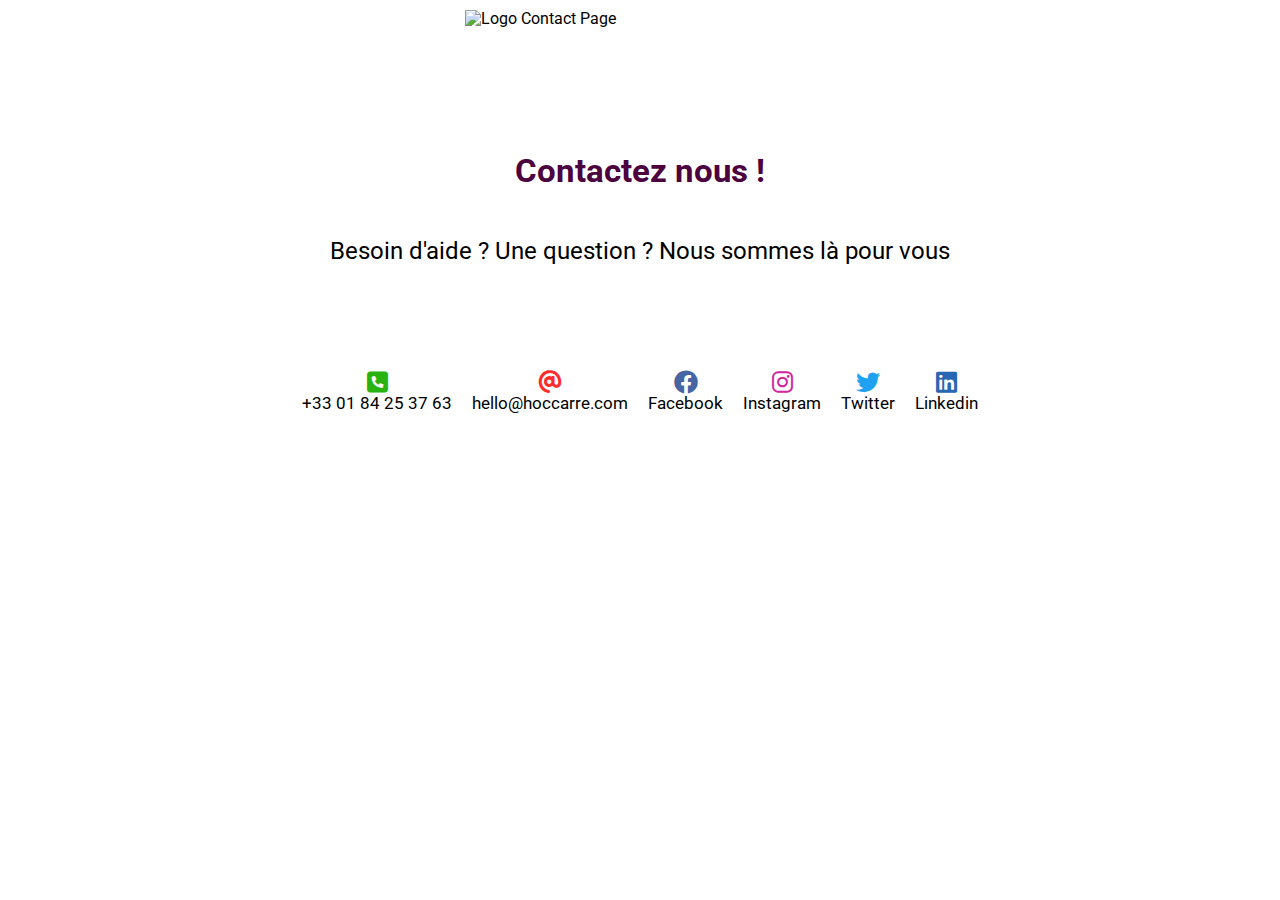
==== commit 34b34103: "update" ====
--- a/contact.html
+++ b/contact.html
@@ -27,132 +27,80 @@
         </script> 
         <!-- End of Leadfeeder script  -->
     </head>
-<body class="contact-page-body">
-    <!-- LOGO STARTS -->
-    <header class="contact-page-header">
-        <div class="contact-page__logo-container">
-            <a href="/index.html"><img width="150px" height="150px" src="/assets/images/logos/logoHocarre.svg" alt="Logo Ho'Carre" class="contact__logo"></a>
-        </div>
-    </header>
-    <!-- LOGO ENDS -->
 
-    <!-- CONTACT PAGE CONTAINER -->
-    <div class="contact-page-container">
 
-        <!-- CONTACT PAGE TEXT STARTS -->
-        <div class="contact-page-desc">
-            <div class="contact-page-top">
-                <div class="ct-pg__header">
-                    <h2>Contactez-nous !</h2>
+    <body id="contactPage_body" >
+        <!-- GLOBAL CONTAINER -->
+        <div class="globalContainer_contact">
+
+            <!-- HEADER  -->
+            <div class="contactHeader">
+                <img src="/assets/images/logos/logoHocarre.svg" alt="Logo Contact Page" class="logoContactPage" onclick="window.location.href= 'https://hocarre.com' ">
+            </div>
+            <!-- HEADER ENDS -->
+
+            <!-- MAIN CONTENT  -->
+
+            <div class="contactPage_mainContent">
+
+                <!-- TEXT PART -->
+                <div class="contactUs_text">
+                    <h1>Contactez nous !</h1>
+                    <p>Besoin d'aide ? Une question ? Nous sommes là pour vous</p>
                 </div>
-                <div class="ct-page__body">
-                    <p>Remplissez le formulaire et nous vous recontacterons dans les plus brefs délais !</p>
+                <!-- TEXT PART ENDS -->
+
+                <!-- FORM -->
+                <div class="contactUs_form">
+                    <script charset="utf-8" type="text/javascript" src="//js-eu1.hsforms.net/forms/v2.js"></script>
+                <script>
+                    hbspt.forms.create({
+                    region: "eu1",
+                    portalId: "25227429",
+                    formId: "689f61b4-5f54-4fd9-bfa2-fe8673678f1d"
+                    });
+                </script>
+                
                 </div>
+                <!-- FORM ENDS -->
             </div>
-            <div class="contact-page__bottom">
-                <div class="ct-pg-row">
-                    04 20 13 06 00
-                </div>
-                <div class="ct-pg-row">
-                    01 84 25 37 63
-                </div>
-                <div class="ct-pg-row">
-                    hello@hocarre.com
-                </div>
-                <div class="ct-pg-row">
-                    <ul class="ct-pg-networks">
-                        <li class="ct-pg-links">
-                            <a href="https://www.facebook.com/pages/category/Product-Service/HoCarr%C3%A9-102926855340352/"  > 
-                                <i class="fab fa-facebook facebook"></i>
-                            </a>
-                        </li>
-                        <li class="ct-pg-links">
-                            <a  href="https://fr.linkedin.com/company/ho-carre"> 
-                                <i class="fab fa-linkedin linkedin"></i>
-                            </a>
-                        </li>
-                        <li class="ct-pg-links">
-                            <a  href="https://www.instagram.com/hocarre.fr/?hl=fr"> 
-                                <i class="fab fa-instagram instagram"></i>
-                            </a>
-                        </li>
-                        <li class="ct-pg-links">
-                            <a  href="https://twitter.com/ho_carre"> 
-                                <i class="fab fa-twitter twitter"></i>
-                            </a>
-                        </li>
-                    </ul>
-                </div>
+            <!-- MAIN CONTENT ENDS -->
+
+            <!-- BOTTOM PART -->
+
+            <div class="contactPage_socialNetworks">
+                    <div class="cell">
+                        <i class="fa-solid fa-square-phone"></i>
+                        <div>+33 01 84 25 37 63</div>
+                    </div>
+                    <div class="cell">
+                        <i class="fa-solid fa-at"></i>
+                        <div>hello@hoccarre.com</div>
+                    </div>
+                    <div class="cell">
+                        <i class="fa-brands fa-facebook" onclick="windows.location.href=''"></i>
+                        <div>Facebook</div>
+                    </div>
+                    <div class="cell">
+                        <i class="fa-brands fa-instagram" onclick="windows.location.href=''"></i>
+                        <div>Instagram</div>
+                    </div>
+                    <div class="cell">
+                        <i class="fa-brands fa-twitter" onclick="windows.location.href=''"></i>
+                        <div>Twitter</div>
+                    </div>
+                    <div class="cell">
+                        <i class="fa-brands fa-linkedin" onclick="windows.location.href=''"></i>
+                        <div>Linkedin</div>
+                    </div>
             </div>
 
+            <!-- BOTTOM PART ENDS -->
+
+            
         </div>
-        <!-- CONTACT PAGE TEXT ENDS -->
+        <!-- GLOBAL CONTAINER END -->
 
-        <!-- CONTACT FORM STARTS -->
-        <div class="form-container">
-            <!--
-            <form action="#" method="post" class="contact-form" id="contact-form">
-                
-                <div class="form-row first-row">
-                    <div class="form-group">
-                        <input  class="input-data" inputmode="text" id="last-name" type="text"  required>
-                        <label   class="f-ctrl-label"  for="last-name">Nom</label>
-                        <i class="material-dsgn-bar" ></i>
-                    </div>
-                    <div class="form-group">
-                        <input  class="input-data" inputmode="text" id="first-name" type="text"  required>
-                        <label  class="f-ctrl-label" for="first-name">Prénom</label>
-                        <i class="material-dsgn-bar" ></i>
-                    </div>
-                </div>
-                <div class="form-row">
-                    <div class="form-group">
-                        <input class="input-data" inputmode="text" id="contact-company-name" type="text"  required>
-                        <label  class="f-ctrl-label"  for="contact-company-name">Entreprise</label>
-                        <i class="material-dsgn-bar" ></i>
-                    </div>
-                </div>
-                <div class="form-row">
-                    <div class="form-group">
-                        <input class="input-data" inputmode="email" id="contact-email" type="email"  required>
-                        <label  class="f-ctrl-label" for="contact-email">E-mail</label>
-                        <i class="material-dsgn-bar" ></i>
-                    </div>
-                </div>
-                <div class="form-row">
-                    <div class="form-group">
-                        <input class="input-data" inputmode="numeric" id="contact-tel" type="tel"  required>
-                        <label class="f-ctrl-label" for="contact-tel">Téléphone</label>
-                        <i class="material-dsgn-bar" ></i>
-                    </div>
-                </div>
-                <div class="form-row">
-                    <div class="form-group">
-                        <textarea name="contact-textarea" class="contact-textarea"></textarea>
-                        <label class="f-ctrl-label" for="contact-textarea">Commentaires</label>
-                        <i class="material-dsgn-bar" ></i>
-                    </div>
-                </div>
-            </form>
-            <div class="form-btn-container">
-                <button class="ct-form-btn" type="button">
-                    <span>Envoyer</span>
-                </button>
-            </div>
-            -->
-
-            <script charset="utf-8" type="text/javascript" src="//js-eu1.hsforms.net/forms/v2.js"></script>
-            <script>
-                hbspt.forms.create({
-	            region: "eu1",
-	            portalId: "25227429",
-	            formId: "689f61b4-5f54-4fd9-bfa2-fe8673678f1d"
-                });
-            </script>
-        </div>
-        <!-- CONTACT FORM ENDS -->
-    </div>
-    <script src="/distribution/js/script.js"></script>
-
-</body>
+        <script type="text/javascript" src="/distribution/js/script.js"></script>
+    </body>
 </html>--- a/distribution/css/style.css
+++ b/distribution/css/style.css
@@ -1,2 +1,2 @@
-@charset "UTF-8";:root{--violet-hocarre:#4c023e;--beige:#edd5b7;--light-blue:#5dcad1;--electric-blue:#4568ff;--white:#fafafa;--light-gray:#b3b3b3;--facebook:#4764a3;--instagram:#cf26a2;--linkedin:#2867b2;--twitter:#1da1f0;--base-font:"Roboto",sans-serif}*{box-sizing:border-box;font-size:100%}*,:after,:before{box-sizing:inherit}body{background-color:var(--white);font-family:var(--base-font);height:100vh;line-height:1.1;margin:0;padding:0;scroll-behavior:smooth}ul{list-style:none}a{text-decoration:none}span.ripple{animation:ripple .6s linear;background-color:hsla(0,0%,100%,.7);border-radius:50%;position:absolute;transform:scale(0)}@keyframes ripple{to{opacity:0;transform:scale(4)}}.floating{animation-duration:1.5s;animation-iteration-count:infinite;animation-name:floating;animation-timing-function:ease-out;margin-left:30px;margin-top:5px}@keyframes floating{0%{transform:translate(0)}50%{transform:translateY(20px)}to{transform:translate(0)}}@keyframes typing{0%{width:0}to{width:85%}}@keyframes blink-caret{0%,to{border-color:transparent}50%{border-color:var(--violet-hocarre)}}.modal-container{height:100vh;position:fixed;top:0;transition:visibility .4s;visibility:hidden;width:100vw;z-index:1000000000}.modal-container.active{visibility:visible}.overlay{background:#333333d3;height:100%;opacity:0;position:absolute;transition:opacity .4s ease-out .2s;width:100%}.modal-container.active .overlay{opacity:1;transition:opacity .4s ease-out}.modal{background:#fff;border-radius:5px;left:50%;max-width:500px;min-height:200px;min-width:300px;opacity:0;padding:30px;position:absolute;top:60%;transform:translate(-50%,calc(-50% - 50px));transition:opacity .4s ease-out,transform .4s ease-out;width:95%}.modal-container.active .modal{opacity:1;transform:translate(-50%,-50%);transition:opacity .4s ease-out .2s,transform .4s ease-out .2s}.close-modal{background:#ff365e;border:none;border-radius:5px;color:#fff;cursor:pointer;font-size:18px;padding:8px 10px;position:absolute;right:10px;top:10px}.modal h1{font-family:Montserrat,sans-serif;font-size:20px;font-weight:600;margin-bottom:20px;text-align:center}.modal p{font-size:17px;line-height:1.4;margin-bottom:15px}.modal-content{display:flex;justify-content:space-around;margin-top:20px}.modal-content .modal-content-btn{background-color:var(--violet-hocarre);border-radius:10px;color:#fff;font-weight:700;padding:15px;text-decoration:none}.register-link{color:#fff;height:100%;text-decoration:none;width:100%}.header{min-height:75px;width:100%}.navbar{align-items:center;background-color:#fff;display:flex;height:100%;justify-content:space-between;left:0;max-height:70px;overflow:hidden;padding:0;position:fixed;top:0;width:100%;z-index:9999}.navbar__logo{left:3.4375rem;position:relative}.logo{height:100%;width:15.625rem}.menu__list{align-items:center;display:flex;justify-content:space-between}.menu__item{margin:0 1.0625rem}.item__link{color:#000;font-size:1.0625rem;padding-bottom:10px;position:relative;text-transform:uppercase}.item__link.underlined:hover{color:var(--violet-hocarre)}.item__link.underlined:before{background-color:var(--violet-hocarre);bottom:0;content:"";display:block;height:.125rem;left:0;position:absolute;transform:scaleX(0);transition:transform .4s ease;width:100%}.item__link.underlined:hover:before{transform:scaleX(1)}button{outline:0;overflow:hidden;position:relative;transition:background .3s}.sign-up-btn{background-color:transparent;border:2px solid var(--violet-hocarre);border-radius:.625rem;box-shadow:0 0 .5rem rgba(0,0,0,.3);color:var(--violet-hocarre);cursor:pointer;font-size:1.3125rem;font-weight:700;padding:.3125rem 1.5625rem}.sign-up-btn:hover{background-color:var(--violet-hocarre);color:var(--white);transition:.3s ease-out}.menu__hamburger{background-color:var(--white);border:none;display:none}.menu__bar{background-color:var(--violet-hocarre);display:block;height:.1875rem;margin:.3125rem auto;transition:all .3s ease-in-out;width:1.5625rem}@media only screen and (max-width:54.0625rem){.navbar{justify-content:space-between}.menu__list{background-color:var(--white);border-radius:.625rem;flex-direction:column;left:-1000%;position:fixed;text-align:center;top:2.75rem;transition:.7s;width:100%}.menu__list.menu--is-active{left:0}.menu__item{margin:1.5625rem 0}.menu__hamburger{cursor:pointer;display:block;justify-content:flex-end;margin-right:1.875rem}.menu__hamburger.menu--is-active .menu__bar:nth-child(2){opacity:0}.menu__hamburger.menu--is-active .menu__bar:first-child{transform:translateY(8px) rotate(45deg)}.menu__hamburger.menu--is-active .menu__bar:nth-child(3){transform:translateY(-8px) rotate(-45deg)}}.section-presentation{background-color:#fff;color:#000;height:85vh;width:100%}.presentation-container{display:flex;height:100%;width:100%}.presentation__left{align-items:center;display:flex;flex-direction:column;height:90%;justify-content:center;width:50%}.presentation-cta,.presentation__body,.presentation__header{width:90%}.presentation__header{font-size:calc(1.425rem + 1.1vw);font-weight:700;line-height:1.3}.gradient-text{-webkit-text-fill-color:transparent;-moz-text-fil-color:transparent;-webkit-background-clip:text;-moz-background-clip:text;background-clip:text;background-image:linear-gradient(55deg,#3a0430,rgba(170,0,139,.767));background-repeat:repeat;background-size:100%}.presentation-text,.presentation-title{margin:.9375rem 0 .9375rem 1.875rem}.presentation__body{font-size:calc(1.2rem + .3vw);line-height:1.5;margin-bottom:1.25rem}.presentation-cta__button{background-color:var(--violet-hocarre);border:none;border-radius:1.5625rem;box-shadow:0 0 .5rem rgba(0,0,0,.25);color:#fff;cursor:pointer;font-size:calc(.975rem + .175vw);font-weight:600;left:5%;padding:.75rem .9375rem;position:relative;transition:.25s}.presentation-cta__button:hover{box-shadow:0 .5em .5em -.4em var(--violet-hocarre);transform:translateY(-.25em)}.presentation__right{display:flex;place-items:center;width:50%}.presentation__right img{max-width:90%}@media screen and (max-width:56.5625rem){.section-presentation{height:100vh;padding-bottom:30px}.presentation-container{flex-direction:column}.presentation__left{height:60%;justify-content:flex-start;width:100%}.presentation__right{height:40%;justify-content:center;width:100%}.presentation__right img{height:100%;width:90%}.presentation__header{width:70%}.presentation__body{font-size:1.125rem;width:70%}.presentation-cta__button{left:20%}}.line-up{animation:animate-lineUp 2s ease-out}@keyframes animate-lineUp{0%{opacity:0;transform:translateY(100%)}20%{opacity:0}50%{opacity:1}80%{opacity:1;transform:translateY(0)}to{opacity:1;transform:translateY(0)}}.hero{display:grid;margin:6.25rem 0;min-width:100%;place-items:center}.hero_container{background-color:hsla(53,65%,77%,.233);border-radius:1.25rem;display:flex;flex-direction:column;padding:.9375rem;width:80%}.img-hero{background-position:50%;background-repeat:no-repeat;background-size:cover;height:19.0625rem}.img-hero.img-B{background-image:url("/assets/images/hero_section/Plan de travail 4.svg");margin-top:20px}.img-hero.img-A{background-image:url("/assets/images/hero_section/ho'carré site 2_Plan de travail 1.png");margin-right:10px;transform:scaleX(-1)}.hero a{align-self:flex-start;width:35%}.hero-button{background-color:transparent;border:1.4px solid var(--violet-hocarre);border-radius:10px;color:var(--violet-hocarre);cursor:pointer;font-size:1.1em;margin-top:10px;padding:.625rem .4375rem;transition:.1s;width:100%}.hero-button:hover{background-color:var(--violet-hocarre);color:#fff}.arrow:after{content:"➞";display:inline-block;padding-left:4px;transition:transform .2s ease-out}.arrow:hover:after{transform:translateX(8px)}.text_hero{align-items:center;color:#17405e;display:flex;flex-direction:column}.text_header{align-self:flex-start;font-size:clamp(30px,40px,3vmin);font-weight:700}.text_hero .main_text{font-size:calc(1.25rem + .1vw);font-weight:300}@media screen and (min-width:1025px){.hero_container{flex-direction:row;height:100%;width:70%}.text_hero{height:50%}.img-hero{height:305px;width:100%}.img-hero.img-A{margin-bottom:10px}.img-hero.img-B{margin-top:10px}}.section-features{background-color:#fafafa;padding:10px 0;width:100%}.features_top{margin-bottom:50px}.features_title{color:#17405e;font-size:calc(.75em + 1.3vmax);text-align:center}.features_bottom{display:flex;flex-wrap:wrap;justify-content:center;width:100%}.features-box{border:1.5px solid #f2f2f2;border-radius:15px;box-shadow:13px 17px 15px -10px rgba(0,0,0,.1);display:flex;display:grid;flex-direction:column;height:260px;line-height:20px;margin:10px;place-items:center;width:250px}.box-top{align-items:center;display:flex;flex-direction:column;height:30%;width:100%}.box-top img{width:calc(4.375rem + .275vw)}.box-top .box-title{color:var(--violet-hocarre);font-size:calc(1.1rem + .4vw);margin:0;padding:0}.box-bottom{align-self:flex-start;font-size:calc(.9rem + .3vw);height:70%;width:100%}.box-bottom .box-list{list-style:disc;margin-top:30px}.box-bottom .box-list .box-item{margin:10px 0}.news-letter{display:flex;flex-direction:column;margin:0;min-height:9.375rem;padding:10px 0 30px;place-items:center;width:100%}.large-img{background-image:url(/assets/images/hero_section/hocarré-site-1.png);background-position:50%;background-repeat:no-repeat;background-size:cover;height:700px;width:100%}.newsLetter-global-container{align-items:center;background-color:hsla(0,0%,100%,.404);border:1.5px solid var(--violet-hocarre);border-radius:10px;display:flex;flex-direction:column;height:480px;justify-content:center;margin-bottom:30px;max-width:350px;padding:15px;position:relative;top:40px;width:50%}.newsLetter-global-container h2{font-size:calc(14px + 1vw);text-align:center;width:90%}.newsLetter-global-container .newsLetter-subtitle{font-size:calc(15px + .35vw);font-weight:600;text-align:center}.news-letter-container{display:flex;gap:5px;justify-content:center;width:100%}.news-letter-container .newsL-mail-field{background-color:hsla(0,0%,50%,.13);border:.3px solid hsla(0,0%,50%,.336);border-radius:5px;outline:none;padding:7px 5px}.news-letter-container .newsL-submit-btn{background-color:var(--violet-hocarre);border:none;border-radius:5px;color:#fff;outline:none}.why-hocarre{margin:30px 0;padding:40px 0;width:100%}.wh-container{display:flex;flex-direction:column;margin:0 25px;place-content:center}.wh-container .top .wh-main-title{color:#18405e;font-size:calc(30px + .9vw);font-weight:400;text-align:center}.wh-container .top .wh-main-text{font-size:calc(15px + .45vw);font-weight:400;text-align:center}.wh-container .bottom .wh-row{margin:0 auto;padding:5px 0;width:80%}.wh-container .bottom .wh-row .wh-row_top{font-size:calc(20px + .5vw);text-align:center}.wh-container .bottom .wh-row .wh-row_bottom{font-size:calc(12px + .5vw);margin:0 auto;text-align:center;width:80%}.wh-container .bottom .wh-row .wh-row_bottom>p{line-height:22px}.wh-container .bottom .wh-row .wh-row_bottom>p:first-of-type{color:#18405e;font-size:calc(14px + .625vw);font-weight:600}@media screen and (min-width:860px){.wh-container{margin:0 40px}.wh-container .top .wh-main-title{margin:10px auto;width:80%}.wh-container .top .wh-main-text{margin:0 auto;padding-top:20px;width:50%}.wh-container .bottom{display:flex;margin-top:60px}.wh-container .bottom .wh-row{display:flex;width:40%}.wh-container .bottom .wh-row .wh-row_bottom{font-size:calc(12px + .5vw);margin:0 auto;text-align:center;width:80%}.wh-container .bottom .wh-row .wh-row_bottom>p{line-height:22px;margin-left:7px;text-align:left}.wh-container .bottom .wh-row .wh-row_bottom>p:nth-of-type(2){font-size:calc(12px + .3vw)}}.cookie-consent-modal{align-items:flex-end;background-color:rgba(0,0,0,.5);display:none;height:100vh;left:0;position:fixed;top:0;width:100vw;z-index:100000000}.cookie-consent-modal.active{display:flex}.cookie-modal-content{background-color:#fff;border-radius:10px 10px 0 0;padding:1.5vw 3vw}.cookie-modal-content .modal-top{display:flex;width:100%}.cookie-modal-content .modal-top .cookie-img{align-self:center;background-image:url(/assets/images/cookies/cookie-consent.png);background-repeat:no-repeat;background-size:cover;height:27px;margin-right:10px;width:27px}.cookie-modal-content .modal-title{font-size:calc(17px + .7vw)}.cookie-modal-content .modal-content-cookie span{text-decoration:underline}.cookie-modal-content .modal-btns{display:flex;justify-content:flex-end;margin-top:2em}.cookie-modal-content .modal-btns .consent-btn{border:none;border-radius:3px;cursor:pointer;margin-right:1em;outline:none;padding:.8em 1.5em;width:100px}.cookie-modal-content .consent-btn.yes{background-color:var(--violet-hocarre);color:#fff}.footer{background-color:#fff;height:200px;min-height:240px;text-decoration:none;width:100%}.footer-container{align-items:flex-start;background-color:#fff;display:flex;font-size:.9375rem;justify-content:center;margin:0 auto;max-width:75rem;padding:1.875rem 0 0}.footer-block{flex-basis:20%;margin:0}.footer-block.block-logo{align-self:center;margin-right:30px}.footer-logo{height:9.375rem;width:12.5rem}.block-list{padding-left:0}.block-title{color:var(--violet-hocarre);font-size:1.125rem}.block-title:after{width:5rem}.block-title.company:after,.block-title:after{background-color:var(--violet-hocarre);content:"";display:block;height:.125rem;margin-top:.3125rem}.block-title.company:after{width:3.125rem}.block-list__item{padding:.375rem 0;transition:.3s}.block-list__item:hover{text-decoration:underline}.block-list.media{display:flex}.block-list.media .block-list__item{font-size:1.375rem;padding-right:.9375rem;transition:all .3s ease}.block-list.media .block-list__item>a>i{color:#000}.block-list.media .block-list__item>a>i:hover{color:var(--violet-hocarre);transform:scale(1.22)}.block-list__item>a{color:rgba(51,51,51,.911)}@media screen and (max-width:62.5rem){.footer-container{flex-wrap:wrap;max-width:100%}.footer-block{flex-basis:auto;margin:1.25rem}}@media screen and (max-width:37.5rem){.footer-container{align-items:center;justify-content:center;padding-top:1.875rem}.footer-block{align-items:center;display:flex;flex-basis:70%;flex-direction:column}}.contact-page-body{background-color:#f0ebf1;height:100%;margin:0;width:100%}.contact-page-header{display:grid;height:6.25rem;margin-bottom:.9375rem;place-content:center}.contact__logo{width:18.75rem}.contact-page-container{display:flex;margin:0 auto;width:78%}.ct-page-desc{width:50%}.ct-pg__header h2{color:var(--violet-hocarre);font-size:3.3vw;font-weight:700;width:100%}.ct-pg__header.typewriter h2{animation:typing 3s steps(40),blink-caret .8s step-end 8;border-right:.1em solid transparent;letter-spacing:.1em;overflow:hidden;white-space:nowrap;width:90%}.ct-page__body p{font-size:calc(.9375rem + .4vw);width:75%}.contact-page__bottom{background-color:hsla(0,0%,100%,.411);border-radius:.625rem;display:grid;margin-top:2.8125rem;max-width:14.375rem;min-height:11.875rem;min-width:13.125rem;padding:.3125rem;place-content:center}.ct-pg-row{font-size:1.1875rem;margin:.3125rem 0;text-align:center}.ct-pg-networks{color:var(--violet-hocarre);display:flex;justify-content:space-around;padding:0}.form-container{box-shadow:-7px 2px 26px 14px rgba(0,0,0,.1);margin-left:7%;width:50%}.form-row.first-row{display:flex}.form-row.first-row .form-group{width:45%}.form-row.first-row .form-group:first-of-type{margin-right:10%}.form-container{background-color:var(--white);border-radius:.9375rem;max-height:30rem;max-width:21.875rem;padding:.3125rem 1.875rem 0;position:relative}.form-group{margin:1.6rem 0 1.2rem;position:relative}.input-data{height:1.875rem}.contact-textarea{resize:none}.f-ctrl-label{color:#7a7979;font-size:1rem!important;padding-left:.12rem;pointer-events:none;position:absolute;top:.2rem;transition:all .31s ease;z-index:1}.material-dsgn-bar{border-bottom:.063rem solid #999;display:block;position:relative}.material-dsgn-bar:before{background:var(--violet-hocarre);bottom:-.063rem;content:"";height:.125rem;left:50%;position:absolute;transition:left .28s ease,width .28s ease;width:0;z-index:2}.contact-textarea,.input-data{background:none;border-color:transparent;border-width:0;box-shadow:none;color:transparent;display:block;font-size:1rem;line-height:1.8;padding:.125rem .125rem .063rem;transition:all .31s ease;width:100%}.contact-textarea:focus,.contact-textarea:valid,.input-data:focus,.input-data:valid{color:#333}.contact-textarea:focus~.f-ctrl-label,.contact-textarea:valid~.f-ctrl-label,.input-data:focus~.f-ctrl-label,.input-data:valid~.f-ctrl-label{font-size:.8rem;left:0;top:-1rem}.contact-textarea:focus,.input-data:focus{outline:none}.contact-textarea:focus~.f-ctrl-label,.input-data:focus~.f-ctrl-label{color:var(--violet-hocarre)}.contact-textarea:focus~.material-dsgn-bar:before,.input-data:focus~.material-dsgn-bar:before{left:0;width:100%}.ct-form-btn{background-color:var(--violet-hocarre);border:1px solid var(--violet-hocarre);border-radius:.4375rem;color:var(--violet-hocarre);color:var(--white);cursor:pointer;font-size:1rem;margin:1.5rem 0 1rem;overflow:hidden;padding:.5rem 1.8rem;position:relative}.ct-pg-links a{color:#000}.ct-pg-links a i:hover{transform:scale(1.22)}.ct-pg-links a i.instagram:hover{color:var(--instagram)}.ct-pg-links a i.facebook:hover{color:var(--facebook)}.ct-pg-links a i.linkedin:hover{color:var(--linkedin)}.ct-pg-links a i.twitter:hover{color:var(--twitter)}
+@charset "UTF-8";:root{--violet-hocarre:#4c023e;--beige:#edd5b7;--light-blue:#5dcad1;--electric-blue:#4568ff;--white:#fafafa;--light-gray:#b3b3b3;--facebook:#4764a3;--instagram:#cf26a2;--linkedin:#2867b2;--twitter:#1da1f0;--phone:#29b310;--mail:#ff2c2c;--base-font:"Roboto",sans-serif}*{box-sizing:border-box;font-size:100%}*,:after,:before{box-sizing:inherit}body{background-color:#f7f7f7;font-family:var(--base-font);height:100vh;line-height:1.1;margin:0;padding:0;scroll-behavior:smooth}ul{list-style:none}a{text-decoration:none}.flex{display:flex}.flex-center{align-items:center;justify-content:center}.flex-column{flex-direction:column}.flex-wrap{flex-wrap:wrap}.flex-wrap-reverse{flex-wrap:wrap-reverse}span.ripple{animation:ripple .6s linear;background-color:hsla(0,0%,100%,.7);border-radius:50%;position:absolute;transform:scale(0)}@keyframes ripple{to{opacity:0;transform:scale(4)}}.floating{animation-duration:1.5s;animation-iteration-count:infinite;animation-name:floating;animation-timing-function:ease-out;margin-left:30px;margin-top:5px}@keyframes floating{0%{transform:translate(0)}50%{transform:translateY(20px)}to{transform:translate(0)}}@keyframes typing{0%{width:0}to{width:85%}}@keyframes blink-caret{0%,to{border-color:transparent}50%{border-color:var(--violet-hocarre)}}.modal-container{height:100vh;position:fixed;top:0;transition:visibility .4s;visibility:hidden;width:100vw;z-index:1000000000}.modal-container.active{visibility:visible}.overlay{background:#333333d3;height:100%;opacity:0;position:absolute;transition:opacity .4s ease-out .2s;width:100%}.modal-container.active .overlay{opacity:1;transition:opacity .4s ease-out}.modal{background:#fff;border-radius:5px;left:50%;max-width:500px;min-height:200px;min-width:300px;opacity:0;padding:30px;position:absolute;top:60%;transform:translate(-50%,calc(-50% - 50px));transition:opacity .4s ease-out,transform .4s ease-out;width:95%}.modal-container.active .modal{opacity:1;transform:translate(-50%,-50%);transition:opacity .4s ease-out .2s,transform .4s ease-out .2s}.close-modal{background:#ff365e;border:none;border-radius:5px;color:#fff;cursor:pointer;font-size:18px;padding:8px 10px;position:absolute;right:10px;top:10px}.modal h1{font-family:Montserrat,sans-serif;font-size:20px;font-weight:600;margin-bottom:20px;text-align:center}.modal p{font-size:17px;line-height:1.4;margin-bottom:15px}.modal-content{display:flex;justify-content:space-around;margin-top:20px}.modal-content .modal-content-btn{background-color:var(--violet-hocarre);border-radius:10px;color:#fff;font-weight:700;padding:15px;text-decoration:none}.register-link{color:#fff;height:100%;text-decoration:none;width:100%}.header{min-height:70px;width:100%}.navbar{align-items:center;background-color:#f7f1dc;display:flex;justify-content:space-between;left:0;max-height:70px;overflow:hidden;padding:0;position:fixed;top:0;width:100%;z-index:9999}.navbar__logo{margin-left:2%}.logo{height:100%;width:13.75rem}.menu__list{align-items:center;display:flex;justify-content:space-between}.menu__item{margin:0 1.0625rem}.item__link{color:#000;font-size:.9375rem;padding-bottom:10px;position:relative;text-transform:uppercase}.item__link.underlined:hover{color:var(--violet-hocarre)}.item__link.underlined:before{background-color:var(--violet-hocarre);bottom:0;content:"";display:block;height:.125rem;left:0;position:absolute;transform:scaleX(0);transition:transform .4s ease;width:100%}.item__link.underlined:hover:before{transform:scaleX(1)}button{outline:0;overflow:hidden;position:relative;transition:background .3s}.sign-up-btn{background-color:transparent;border:1.8px solid var(--violet-hocarre);border-radius:.625rem;box-shadow:0 0 .5rem rgba(0,0,0,.3);color:var(--violet-hocarre);cursor:pointer;font-size:1.125rem;font-weight:700;padding:.3125rem .9375rem}.sign-up-btn:hover{background-color:var(--violet-hocarre);color:var(--white);transition:.3s ease-out}.menu__hamburger{background-color:var(--white);border:none;display:none}.menu__bar{background-color:var(--violet-hocarre);display:block;height:.1875rem;margin:.3125rem auto;transition:all .3s ease-in-out;width:1.5625rem}@media only screen and (max-width:57.6875rem){.navbar{justify-content:space-between}.menu__list{background-color:#f2f0ea;border-radius:.625rem;flex-direction:column;left:-1000%;position:fixed;text-align:center;top:2.75rem;transition:.7s;width:100%}.menu__list.menu--is-active{left:0;padding:10px 0}.menu__item{margin:1.5625rem 0}.menu__hamburger{cursor:pointer;display:block;justify-content:flex-end;margin-right:1.875rem}.menu__hamburger.menu--is-active .menu__bar:nth-child(2){opacity:0}.menu__hamburger.menu--is-active .menu__bar:first-child{transform:translateY(8px) rotate(45deg)}.menu__hamburger.menu--is-active .menu__bar:nth-child(3){transform:translateY(-8px) rotate(-45deg)}}.section-presentation{background-color:#fff;color:#000;height:85vh;width:100%}.presentation-container{display:flex;height:100%;width:100%}.presentation__left{align-items:center;display:flex;flex-direction:column;height:90%;justify-content:center;width:50%}.presentation-cta,.presentation__body,.presentation__header{width:90%}.presentation__header{font-size:calc(1.425rem + 1.1vw);font-weight:700;line-height:1.3}.gradient-text{-webkit-text-fill-color:transparent;-moz-text-fil-color:transparent;-webkit-background-clip:text;-moz-background-clip:text;background-clip:text;background-image:linear-gradient(55deg,#3a0430,rgba(170,0,139,.767));background-repeat:repeat;background-size:100%}.presentation-text,.presentation-title{margin:.9375rem 0 .9375rem 1.875rem}.presentation__body{font-size:calc(1.2rem + .3vw);line-height:1.5;margin-bottom:1.25rem}.presentation-cta__button{background-color:var(--violet-hocarre);border:none;border-radius:1.5625rem;box-shadow:0 0 .5rem rgba(0,0,0,.25);color:#fff;cursor:pointer;font-size:calc(.975rem + .175vw);font-weight:600;left:5%;padding:.75rem .9375rem;position:relative;transition:.25s}.presentation-cta__button:hover{box-shadow:0 .5em .5em -.4em var(--violet-hocarre);transform:translateY(-.25em)}.presentation__right{display:flex;place-items:center;width:50%}.presentation__right img{max-width:90%}@media screen and (max-width:56.5625rem){.section-presentation{height:100vh;padding-bottom:30px}.presentation-container{flex-direction:column}.presentation__left{height:60%;width:100%}.presentation-text,.presentation-title{margin-left:5px;margin-right:5px}.presentation__right{height:40%;justify-content:center;width:100%}.presentation__right img{height:100%;width:90%}.presentation__header{width:70%}.presentation__body{font-size:1.125rem;width:70%}.presentation-cta__button{left:20%}}@media screen and (max-width:820px){.section-presentation{height:825px}.section-presentation .presentation__left{text-align:center}.presentation-cta__button{left:0}}@media screen and (max-width:56.5625rem){.presentation__body,.presentation__header{width:100%}}.line-up{animation:animate-lineUp 2s ease-out}@keyframes animate-lineUp{0%{opacity:0;transform:translateY(100%)}20%{opacity:0}50%{opacity:1}80%{opacity:1;transform:translateY(0)}to{opacity:1;transform:translateY(0)}}.hero{display:grid;margin:6.25rem 0;min-width:100%;place-items:center}.hero_container{background-color:hsla(53,65%,77%,.233);border-radius:1.25rem;display:flex;flex-direction:column;padding:.9375rem;width:80%}.img-hero{background-position:50%;background-repeat:no-repeat;background-size:cover;height:19.0625rem}.img-hero.img-B{background-image:url("/assets/images/hero_section/Plan de travail 4.svg");margin-top:20px}.img-hero.img-A{background-image:url("/assets/images/hero_section/ho'carré site 2_Plan de travail 1.png");margin-right:10px;transform:scaleX(-1)}.hero a{align-self:flex-start;width:35%}.hero-button{background-color:transparent;border:1.4px solid var(--violet-hocarre);border-radius:10px;color:var(--violet-hocarre);cursor:pointer;font-size:1.1em;margin-top:10px;padding:.625rem .4375rem;transition:.1s;width:100%}.hero-button:hover{background-color:var(--violet-hocarre);color:#fff}.arrow:after{content:"➞";display:inline-block;padding-left:4px;transition:transform .2s ease-out}.arrow:hover:after{transform:translateX(8px)}.text_hero{align-items:center;color:#17405e;display:flex;flex-direction:column}.text_header{align-self:flex-start;font-size:clamp(30px,40px,3vmin);font-weight:700}.text_hero .main_text{font-size:calc(1.25rem + .1vw);font-weight:300}@media screen and (min-width:1025px){.hero_container{flex-direction:row;height:100%;width:70%}.text_hero{height:50%}.img-hero{height:305px;width:100%}.img-hero.img-A{margin-bottom:10px}.img-hero.img-B{margin-top:10px}}.section-features{background-color:#fafafa;padding:10px 0;width:100%}.features_top{margin-bottom:50px}.features_title{color:#17405e;font-size:calc(.75em + 1.3vmax);text-align:center}.features_bottom{display:flex;flex-wrap:wrap;justify-content:center;width:100%}.features-box{border:1.5px solid #f2f2f2;border-radius:15px;box-shadow:13px 17px 15px -10px rgba(0,0,0,.1);display:flex;display:grid;flex-direction:column;height:260px;line-height:20px;margin:10px;place-items:center;width:250px}.box-top{align-items:center;display:flex;flex-direction:column;height:30%;width:100%}.box-top img{width:calc(4.375rem + .275vw)}.box-top .box-title{color:var(--violet-hocarre);font-size:calc(1.1rem + .4vw);margin:0;padding:0}.box-bottom{align-self:flex-start;font-size:calc(.9rem + .3vw);height:70%;width:100%}.box-bottom .box-list{list-style:disc;margin-top:30px}.box-bottom .box-list .box-item{margin:10px 0}.news-letter{display:flex;flex-direction:column;margin:0;min-height:9.375rem;padding:10px 0 30px;place-items:center;width:100%}.large-img{background-image:url(/assets/images/hero_section/hocarré-site-1.png);background-position:50%;background-repeat:no-repeat;background-size:cover;height:700px;width:100%}.newsLetter-global-container{align-items:center;background-color:hsla(0,0%,100%,.404);border:1.5px solid var(--violet-hocarre);border-radius:10px;display:flex;flex-direction:column;height:480px;justify-content:center;margin-bottom:30px;max-width:370px;padding:15px;position:relative;top:40px;width:50%}.newsLetter-global-container h2{font-size:calc(14px + 1vw);text-align:center;width:90%}.newsLetter-global-container .newsLetter-subtitle{font-size:calc(15px + .35vw);font-weight:600;text-align:center}.news-letter-container{display:flex;gap:5px;justify-content:center;width:100%}.news-letter-container .newsL-mail-field{background-color:hsla(0,0%,50%,.13);border:.3px solid hsla(0,0%,50%,.336);border-radius:5px;outline:none;padding:7px 5px}.news-letter-container .newsL-submit-btn{background-color:var(--violet-hocarre);border:none;border-radius:5px;color:#fff;outline:none}.why-hocarre{margin:30px 0;padding:40px 0;width:100%}.wh-container{display:flex;flex-direction:column;margin:0 25px;place-content:center}.wh-container .top .wh-main-title{color:#18405e;font-size:calc(30px + .9vw);font-weight:400;text-align:center}.wh-container .top .wh-main-text{font-size:calc(15px + .45vw);font-weight:400;text-align:center}.wh-container .bottom .wh-row{margin:0 auto;padding:5px 0;width:80%}.wh-container .bottom .wh-row .wh-row_top{font-size:calc(20px + .5vw);text-align:center}.wh-container .bottom .wh-row .wh-row_bottom{font-size:calc(12px + .5vw);margin:0 auto;text-align:center;width:80%}.wh-container .bottom .wh-row .wh-row_bottom>p{line-height:22px}.wh-container .bottom .wh-row .wh-row_bottom>p:first-of-type{color:#18405e;font-size:calc(14px + .625vw);font-weight:600}@media screen and (min-width:860px){.wh-container{margin:0 40px}.wh-container .top .wh-main-title{margin:10px auto;width:80%}.wh-container .top .wh-main-text{margin:0 auto;padding-top:20px;width:50%}.wh-container .bottom{display:flex;margin-top:60px}.wh-container .bottom .wh-row{display:flex;width:40%}.wh-container .bottom .wh-row .wh-row_bottom{font-size:calc(12px + .5vw);margin:0 auto;text-align:center;width:80%}.wh-container .bottom .wh-row .wh-row_bottom>p{line-height:22px;margin-left:7px;text-align:left}.wh-container .bottom .wh-row .wh-row_bottom>p:nth-of-type(2){font-size:calc(12px + .3vw)}}.global-container-whoWeAre{width:100%}.global-container-whoWeAre .section_whoWeAre--intro{align-items:flex-end;background-image:url(/assets/images/qui-sommes-nous/presentation.jpg);background-position:50%;background-repeat:no-repeat;background-size:cover;height:89vh;justify-content:flex-end;margin-bottom:50px;width:100%}.global-container-whoWeAre .section_whoWeAre--intro .intro-text{color:#fff;font-size:calc(15px + .8vw);font-weight:700;width:70%}.global-container-whoWeAre .section_whoWeAre--intro .intro-text p:first-of-type{font-size:calc(30px + 1.1vw);font-weight:bolder;margin-bottom:20px}.global-container-whoWeAre .section_whoWeAre{margin-bottom:90px;width:100%}.global-container-whoWeAre .section_whoWeAre .div_whoWeAre.w-desc{padding:0 10px;width:100%}.global-container-whoWeAre .section_whoWeAre .div_whoWeAre.w-desc .whoWeAre--header .section-title{color:#000;font-size:calc(20px + .7vw)}.global-container-whoWeAre .section_whoWeAre .div_whoWeAre.w-desc .whoWeAre--header .section-title span{color:#972a7a;font-size:calc(23px + .7vw);font-weight:bolder}.global-container-whoWeAre .section_whoWeAre .div_whoWeAre.w-desc .whoWeAre--body{font-size:calc(15px + .2vw);line-height:1.3}.global-container-whoWeAre .section_whoWeAre .div_whoWeAre.w-illustration{max-width:100%;padding:0 10px;width:100%}.global-container-whoWeAre .section_whoWeAre .div_whoWeAre.w-illustration img{border-radius:15px;height:80%;width:100%}.global-container-whoWeAre .section_whoWeAre.last .div_whoWeAre.w-desc{width:95%}@media screen and (min-width:850px){.global-container-whoWeAre .section_whoWeAre{flex-direction:row;margin:0 auto;width:90%}.global-container-whoWeAre .section_whoWeAre .div_whoWeAre.w-desc{display:flex;flex-direction:column;justify-content:center;width:60%}.global-container-whoWeAre .section_whoWeAre .div_whoWeAre.w-illustration{width:40%}.global-container-whoWeAre .section_whoWeAre .div_whoWeAre.w-illustration img{height:85%}}.cookie-consent-modal{align-items:flex-end;background-color:rgba(0,0,0,.5);display:none;height:100vh;left:0;position:fixed;top:0;width:100vw;z-index:100000000}.cookie-consent-modal.active{display:flex}.cookie-modal-content{background-color:#fff;border-radius:10px 10px 0 0;padding:1.5vw 3vw}.cookie-modal-content .modal-top{display:flex;width:100%}.cookie-modal-content .modal-top .cookie-img{align-self:center;background-image:url(/assets/images/cookies/cookie-consent.png);background-repeat:no-repeat;background-size:cover;height:27px;margin-right:10px;width:27px}.cookie-modal-content .modal-title{font-size:calc(17px + .7vw)}.cookie-modal-content .modal-content-cookie span{text-decoration:underline}.cookie-modal-content .modal-btns{display:flex;justify-content:flex-end;margin-top:2em}.cookie-modal-content .modal-btns .consent-btn{border:none;border-radius:3px;cursor:pointer;margin-right:1em;outline:none;padding:.8em 1.5em;width:100px}.cookie-modal-content .consent-btn.yes{background-color:var(--violet-hocarre);color:#fff}.footer{background-color:#fff;height:200px;min-height:240px;text-decoration:none;width:100%}.footer-container{align-items:flex-start;background-color:#fff;display:flex;font-size:.9375rem;justify-content:center;margin:0 auto;max-width:75rem;padding:1.875rem 0 0}.footer-block{flex-basis:20%;margin:0}.footer-block.block-logo{align-self:center;margin-right:30px}.footer-logo{height:9.375rem;width:12.5rem}.block-list{padding-left:0}.block-title{color:var(--violet-hocarre);font-size:1.125rem}.block-title:after{width:5rem}.block-title.company:after,.block-title:after{background-color:var(--violet-hocarre);content:"";display:block;height:.125rem;margin-top:.3125rem}.block-title.company:after{width:3.125rem}.block-list__item{padding:.375rem 0;transition:.3s}.block-list__item:hover{text-decoration:underline}.block-list.media{display:flex}.block-list.media .block-list__item{font-size:1.375rem;padding-right:.9375rem;transition:all .3s ease}.block-list.media .block-list__item>a>i{color:#000}.block-list.media .block-list__item>a>i:hover{color:var(--violet-hocarre);transform:scale(1.22)}.block-list__item>a{color:rgba(51,51,51,.911)}@media screen and (max-width:62.5rem){.footer-container{flex-wrap:wrap;max-width:100%}.footer-block{flex-basis:auto;margin:1.25rem}}@media screen and (max-width:37.5rem){.footer-container{align-items:center;justify-content:center;padding-top:1.875rem}.footer-block{align-items:center;display:flex;flex-basis:70%;flex-direction:column;text-align:center}}body#contactPage_body{background-color:#fff;box-sizing:border-box;height:100vh;max-width:100%;padding:.625rem}.globalContainer_contact{max-width:100%}.contactHeader{display:flex;place-content:center;width:100%}.contactHeader .logoContactPage{cursor:pointer;height:6.25rem;width:21.875rem}.contactPage_mainContent{margin-top:10px;max-width:100%;padding:.625rem}.contactPage_mainContent .contactUs_text{line-height:1.2}.contactPage_mainContent .contactUs_text h1{color:var(--violet-hocarre);font-size:calc(20px + 1vw)}.contactPage_mainContent .contactUs_text p{font-size:calc(15px + .7vw)}.contactPage_mainContent .contactUs_form{border-radius:.75rem;margin:0 auto;padding:10px;width:80%}.contactPage_socialNetworks{display:flex;flex-wrap:wrap;justify-content:center;margin-top:30px;max-width:100%;padding:.625rem}.contactPage_socialNetworks .cell{align-items:center;display:flex;flex-direction:column;font-size:17px;margin:.625rem}.contactPage_socialNetworks .cell i{font-size:24px}.contactPage_socialNetworks .cell .fa-square-phone{color:var(--phone)}.contactPage_socialNetworks .cell .fa-at{color:var(--mail)}.contactPage_socialNetworks .cell .fa-facebook{color:var(--facebook)}.contactPage_socialNetworks .cell .fa-instagram{color:var(--instagram)}.contactPage_socialNetworks .cell .fa-linkedin{color:var(--linkedin)}.contactPage_socialNetworks .cell .fa-twitter{color:var(--twitter)}@media screen and (min-width:560px){.contactPage_mainContent .contactUs_text{align-items:center;display:flex;flex-direction:column}.contactPage_mainContent .contactUs_form{width:50%}}
 /*# sourceMappingURL=style.css.map */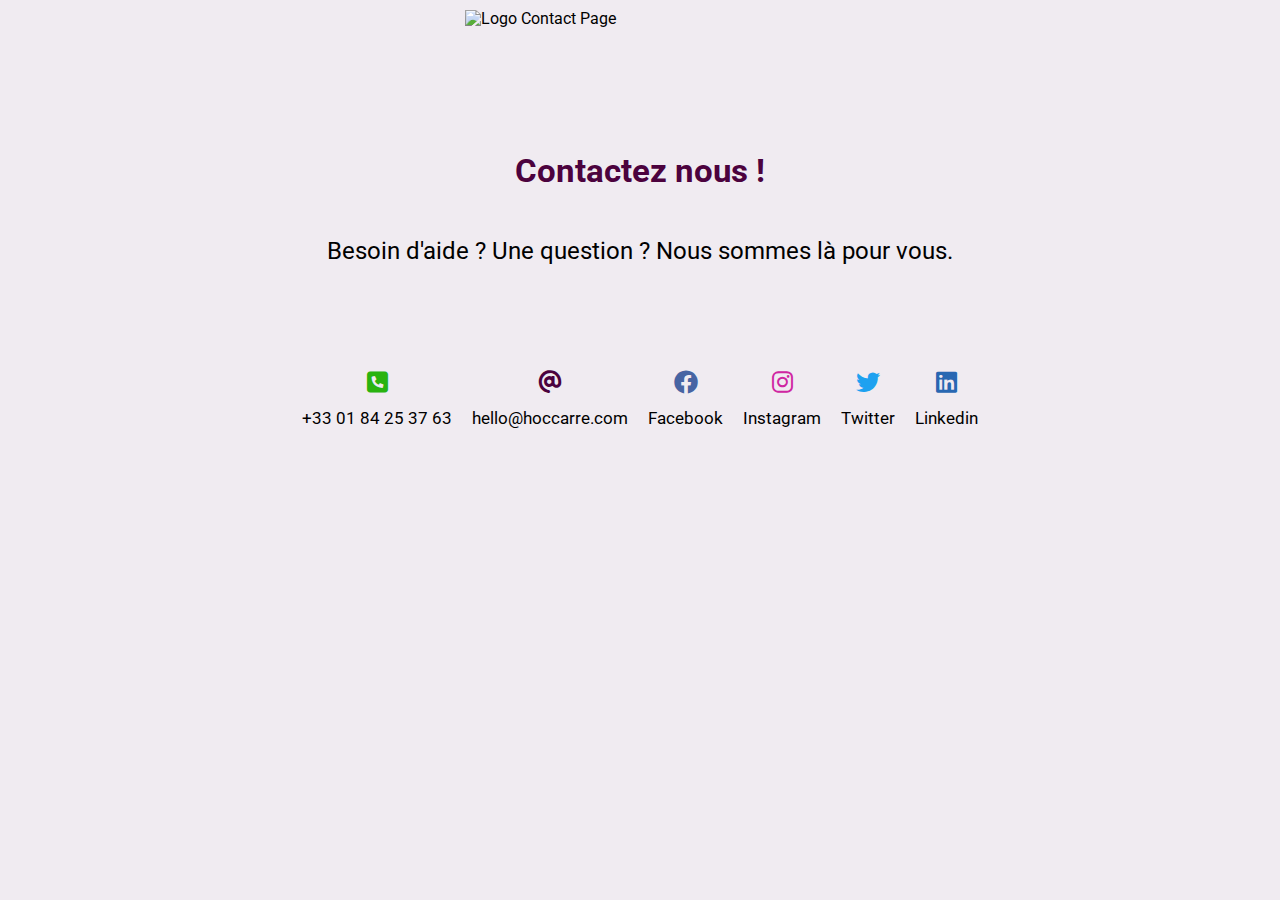
==== commit f5cdd157: "update" ====
--- a/contact.html
+++ b/contact.html
@@ -46,7 +46,7 @@
                 <!-- TEXT PART -->
                 <div class="contactUs_text">
                     <h1>Contactez nous !</h1>
-                    <p>Besoin d'aide ? Une question ? Nous sommes là pour vous</p>
+                    <p>Besoin d'aide ? Une question ? Nous sommes là pour vous.</p>
                 </div>
                 <!-- TEXT PART ENDS -->
 
@@ -78,19 +78,19 @@
                         <div>hello@hoccarre.com</div>
                     </div>
                     <div class="cell">
-                        <i class="fa-brands fa-facebook" onclick="windows.location.href=''"></i>
+                        <i class="fa-brands fa-facebook" onclick="window.location.href='https://www.facebook.com/pages/category/Product-Service/HoCarr%C3%A9-102926855340352/'"></i>
                         <div>Facebook</div>
                     </div>
                     <div class="cell">
-                        <i class="fa-brands fa-instagram" onclick="windows.location.href=''"></i>
+                        <i class="fa-brands fa-instagram" onclick="window.location.href='https://www.instagram.com/hocarre.fr/?hl=fr'"></i>
                         <div>Instagram</div>
                     </div>
                     <div class="cell">
-                        <i class="fa-brands fa-twitter" onclick="windows.location.href=''"></i>
+                        <i class="fa-brands fa-twitter" onclick="window.location.href='https://twitter.com/ho_carre'"></i>
                         <div>Twitter</div>
                     </div>
                     <div class="cell">
-                        <i class="fa-brands fa-linkedin" onclick="windows.location.href=''"></i>
+                        <i class="fa-brands fa-linkedin" onclick="window.location.href='https://fr.linkedin.com/company/ho-carre'"></i>
                         <div>Linkedin</div>
                     </div>
             </div>
--- a/distribution/css/style.css
+++ b/distribution/css/style.css
@@ -1,2 +1,2 @@
-@charset "UTF-8";:root{--violet-hocarre:#4c023e;--beige:#edd5b7;--light-blue:#5dcad1;--electric-blue:#4568ff;--white:#fafafa;--light-gray:#b3b3b3;--facebook:#4764a3;--instagram:#cf26a2;--linkedin:#2867b2;--twitter:#1da1f0;--phone:#29b310;--mail:#ff2c2c;--base-font:"Roboto",sans-serif}*{box-sizing:border-box;font-size:100%}*,:after,:before{box-sizing:inherit}body{background-color:#f7f7f7;font-family:var(--base-font);height:100vh;line-height:1.1;margin:0;padding:0;scroll-behavior:smooth}ul{list-style:none}a{text-decoration:none}.flex{display:flex}.flex-center{align-items:center;justify-content:center}.flex-column{flex-direction:column}.flex-wrap{flex-wrap:wrap}.flex-wrap-reverse{flex-wrap:wrap-reverse}span.ripple{animation:ripple .6s linear;background-color:hsla(0,0%,100%,.7);border-radius:50%;position:absolute;transform:scale(0)}@keyframes ripple{to{opacity:0;transform:scale(4)}}.floating{animation-duration:1.5s;animation-iteration-count:infinite;animation-name:floating;animation-timing-function:ease-out;margin-left:30px;margin-top:5px}@keyframes floating{0%{transform:translate(0)}50%{transform:translateY(20px)}to{transform:translate(0)}}@keyframes typing{0%{width:0}to{width:85%}}@keyframes blink-caret{0%,to{border-color:transparent}50%{border-color:var(--violet-hocarre)}}.modal-container{height:100vh;position:fixed;top:0;transition:visibility .4s;visibility:hidden;width:100vw;z-index:1000000000}.modal-container.active{visibility:visible}.overlay{background:#333333d3;height:100%;opacity:0;position:absolute;transition:opacity .4s ease-out .2s;width:100%}.modal-container.active .overlay{opacity:1;transition:opacity .4s ease-out}.modal{background:#fff;border-radius:5px;left:50%;max-width:500px;min-height:200px;min-width:300px;opacity:0;padding:30px;position:absolute;top:60%;transform:translate(-50%,calc(-50% - 50px));transition:opacity .4s ease-out,transform .4s ease-out;width:95%}.modal-container.active .modal{opacity:1;transform:translate(-50%,-50%);transition:opacity .4s ease-out .2s,transform .4s ease-out .2s}.close-modal{background:#ff365e;border:none;border-radius:5px;color:#fff;cursor:pointer;font-size:18px;padding:8px 10px;position:absolute;right:10px;top:10px}.modal h1{font-family:Montserrat,sans-serif;font-size:20px;font-weight:600;margin-bottom:20px;text-align:center}.modal p{font-size:17px;line-height:1.4;margin-bottom:15px}.modal-content{display:flex;justify-content:space-around;margin-top:20px}.modal-content .modal-content-btn{background-color:var(--violet-hocarre);border-radius:10px;color:#fff;font-weight:700;padding:15px;text-decoration:none}.register-link{color:#fff;height:100%;text-decoration:none;width:100%}.header{min-height:70px;width:100%}.navbar{align-items:center;background-color:#f7f1dc;display:flex;justify-content:space-between;left:0;max-height:70px;overflow:hidden;padding:0;position:fixed;top:0;width:100%;z-index:9999}.navbar__logo{margin-left:2%}.logo{height:100%;width:13.75rem}.menu__list{align-items:center;display:flex;justify-content:space-between}.menu__item{margin:0 1.0625rem}.item__link{color:#000;font-size:.9375rem;padding-bottom:10px;position:relative;text-transform:uppercase}.item__link.underlined:hover{color:var(--violet-hocarre)}.item__link.underlined:before{background-color:var(--violet-hocarre);bottom:0;content:"";display:block;height:.125rem;left:0;position:absolute;transform:scaleX(0);transition:transform .4s ease;width:100%}.item__link.underlined:hover:before{transform:scaleX(1)}button{outline:0;overflow:hidden;position:relative;transition:background .3s}.sign-up-btn{background-color:transparent;border:1.8px solid var(--violet-hocarre);border-radius:.625rem;box-shadow:0 0 .5rem rgba(0,0,0,.3);color:var(--violet-hocarre);cursor:pointer;font-size:1.125rem;font-weight:700;padding:.3125rem .9375rem}.sign-up-btn:hover{background-color:var(--violet-hocarre);color:var(--white);transition:.3s ease-out}.menu__hamburger{background-color:var(--white);border:none;display:none}.menu__bar{background-color:var(--violet-hocarre);display:block;height:.1875rem;margin:.3125rem auto;transition:all .3s ease-in-out;width:1.5625rem}@media only screen and (max-width:57.6875rem){.navbar{justify-content:space-between}.menu__list{background-color:#f2f0ea;border-radius:.625rem;flex-direction:column;left:-1000%;position:fixed;text-align:center;top:2.75rem;transition:.7s;width:100%}.menu__list.menu--is-active{left:0;padding:10px 0}.menu__item{margin:1.5625rem 0}.menu__hamburger{cursor:pointer;display:block;justify-content:flex-end;margin-right:1.875rem}.menu__hamburger.menu--is-active .menu__bar:nth-child(2){opacity:0}.menu__hamburger.menu--is-active .menu__bar:first-child{transform:translateY(8px) rotate(45deg)}.menu__hamburger.menu--is-active .menu__bar:nth-child(3){transform:translateY(-8px) rotate(-45deg)}}.section-presentation{background-color:#fff;color:#000;height:85vh;width:100%}.presentation-container{display:flex;height:100%;width:100%}.presentation__left{align-items:center;display:flex;flex-direction:column;height:90%;justify-content:center;width:50%}.presentation-cta,.presentation__body,.presentation__header{width:90%}.presentation__header{font-size:calc(1.425rem + 1.1vw);font-weight:700;line-height:1.3}.gradient-text{-webkit-text-fill-color:transparent;-moz-text-fil-color:transparent;-webkit-background-clip:text;-moz-background-clip:text;background-clip:text;background-image:linear-gradient(55deg,#3a0430,rgba(170,0,139,.767));background-repeat:repeat;background-size:100%}.presentation-text,.presentation-title{margin:.9375rem 0 .9375rem 1.875rem}.presentation__body{font-size:calc(1.2rem + .3vw);line-height:1.5;margin-bottom:1.25rem}.presentation-cta__button{background-color:var(--violet-hocarre);border:none;border-radius:1.5625rem;box-shadow:0 0 .5rem rgba(0,0,0,.25);color:#fff;cursor:pointer;font-size:calc(.975rem + .175vw);font-weight:600;left:5%;padding:.75rem .9375rem;position:relative;transition:.25s}.presentation-cta__button:hover{box-shadow:0 .5em .5em -.4em var(--violet-hocarre);transform:translateY(-.25em)}.presentation__right{display:flex;place-items:center;width:50%}.presentation__right img{max-width:90%}@media screen and (max-width:56.5625rem){.section-presentation{height:100vh;padding-bottom:30px}.presentation-container{flex-direction:column}.presentation__left{height:60%;width:100%}.presentation-text,.presentation-title{margin-left:5px;margin-right:5px}.presentation__right{height:40%;justify-content:center;width:100%}.presentation__right img{height:100%;width:90%}.presentation__header{width:70%}.presentation__body{font-size:1.125rem;width:70%}.presentation-cta__button{left:20%}}@media screen and (max-width:820px){.section-presentation{height:825px}.section-presentation .presentation__left{text-align:center}.presentation-cta__button{left:0}}@media screen and (max-width:56.5625rem){.presentation__body,.presentation__header{width:100%}}.line-up{animation:animate-lineUp 2s ease-out}@keyframes animate-lineUp{0%{opacity:0;transform:translateY(100%)}20%{opacity:0}50%{opacity:1}80%{opacity:1;transform:translateY(0)}to{opacity:1;transform:translateY(0)}}.hero{display:grid;margin:6.25rem 0;min-width:100%;place-items:center}.hero_container{background-color:hsla(53,65%,77%,.233);border-radius:1.25rem;display:flex;flex-direction:column;padding:.9375rem;width:80%}.img-hero{background-position:50%;background-repeat:no-repeat;background-size:cover;height:19.0625rem}.img-hero.img-B{background-image:url("/assets/images/hero_section/Plan de travail 4.svg");margin-top:20px}.img-hero.img-A{background-image:url("/assets/images/hero_section/ho'carré site 2_Plan de travail 1.png");margin-right:10px;transform:scaleX(-1)}.hero a{align-self:flex-start;width:35%}.hero-button{background-color:transparent;border:1.4px solid var(--violet-hocarre);border-radius:10px;color:var(--violet-hocarre);cursor:pointer;font-size:1.1em;margin-top:10px;padding:.625rem .4375rem;transition:.1s;width:100%}.hero-button:hover{background-color:var(--violet-hocarre);color:#fff}.arrow:after{content:"➞";display:inline-block;padding-left:4px;transition:transform .2s ease-out}.arrow:hover:after{transform:translateX(8px)}.text_hero{align-items:center;color:#17405e;display:flex;flex-direction:column}.text_header{align-self:flex-start;font-size:clamp(30px,40px,3vmin);font-weight:700}.text_hero .main_text{font-size:calc(1.25rem + .1vw);font-weight:300}@media screen and (min-width:1025px){.hero_container{flex-direction:row;height:100%;width:70%}.text_hero{height:50%}.img-hero{height:305px;width:100%}.img-hero.img-A{margin-bottom:10px}.img-hero.img-B{margin-top:10px}}.section-features{background-color:#fafafa;padding:10px 0;width:100%}.features_top{margin-bottom:50px}.features_title{color:#17405e;font-size:calc(.75em + 1.3vmax);text-align:center}.features_bottom{display:flex;flex-wrap:wrap;justify-content:center;width:100%}.features-box{border:1.5px solid #f2f2f2;border-radius:15px;box-shadow:13px 17px 15px -10px rgba(0,0,0,.1);display:flex;display:grid;flex-direction:column;height:260px;line-height:20px;margin:10px;place-items:center;width:250px}.box-top{align-items:center;display:flex;flex-direction:column;height:30%;width:100%}.box-top img{width:calc(4.375rem + .275vw)}.box-top .box-title{color:var(--violet-hocarre);font-size:calc(1.1rem + .4vw);margin:0;padding:0}.box-bottom{align-self:flex-start;font-size:calc(.9rem + .3vw);height:70%;width:100%}.box-bottom .box-list{list-style:disc;margin-top:30px}.box-bottom .box-list .box-item{margin:10px 0}.news-letter{display:flex;flex-direction:column;margin:0;min-height:9.375rem;padding:10px 0 30px;place-items:center;width:100%}.large-img{background-image:url(/assets/images/hero_section/hocarré-site-1.png);background-position:50%;background-repeat:no-repeat;background-size:cover;height:700px;width:100%}.newsLetter-global-container{align-items:center;background-color:hsla(0,0%,100%,.404);border:1.5px solid var(--violet-hocarre);border-radius:10px;display:flex;flex-direction:column;height:480px;justify-content:center;margin-bottom:30px;max-width:370px;padding:15px;position:relative;top:40px;width:50%}.newsLetter-global-container h2{font-size:calc(14px + 1vw);text-align:center;width:90%}.newsLetter-global-container .newsLetter-subtitle{font-size:calc(15px + .35vw);font-weight:600;text-align:center}.news-letter-container{display:flex;gap:5px;justify-content:center;width:100%}.news-letter-container .newsL-mail-field{background-color:hsla(0,0%,50%,.13);border:.3px solid hsla(0,0%,50%,.336);border-radius:5px;outline:none;padding:7px 5px}.news-letter-container .newsL-submit-btn{background-color:var(--violet-hocarre);border:none;border-radius:5px;color:#fff;outline:none}.why-hocarre{margin:30px 0;padding:40px 0;width:100%}.wh-container{display:flex;flex-direction:column;margin:0 25px;place-content:center}.wh-container .top .wh-main-title{color:#18405e;font-size:calc(30px + .9vw);font-weight:400;text-align:center}.wh-container .top .wh-main-text{font-size:calc(15px + .45vw);font-weight:400;text-align:center}.wh-container .bottom .wh-row{margin:0 auto;padding:5px 0;width:80%}.wh-container .bottom .wh-row .wh-row_top{font-size:calc(20px + .5vw);text-align:center}.wh-container .bottom .wh-row .wh-row_bottom{font-size:calc(12px + .5vw);margin:0 auto;text-align:center;width:80%}.wh-container .bottom .wh-row .wh-row_bottom>p{line-height:22px}.wh-container .bottom .wh-row .wh-row_bottom>p:first-of-type{color:#18405e;font-size:calc(14px + .625vw);font-weight:600}@media screen and (min-width:860px){.wh-container{margin:0 40px}.wh-container .top .wh-main-title{margin:10px auto;width:80%}.wh-container .top .wh-main-text{margin:0 auto;padding-top:20px;width:50%}.wh-container .bottom{display:flex;margin-top:60px}.wh-container .bottom .wh-row{display:flex;width:40%}.wh-container .bottom .wh-row .wh-row_bottom{font-size:calc(12px + .5vw);margin:0 auto;text-align:center;width:80%}.wh-container .bottom .wh-row .wh-row_bottom>p{line-height:22px;margin-left:7px;text-align:left}.wh-container .bottom .wh-row .wh-row_bottom>p:nth-of-type(2){font-size:calc(12px + .3vw)}}.global-container-whoWeAre{width:100%}.global-container-whoWeAre .section_whoWeAre--intro{align-items:flex-end;background-image:url(/assets/images/qui-sommes-nous/presentation.jpg);background-position:50%;background-repeat:no-repeat;background-size:cover;height:89vh;justify-content:flex-end;margin-bottom:50px;width:100%}.global-container-whoWeAre .section_whoWeAre--intro .intro-text{color:#fff;font-size:calc(15px + .8vw);font-weight:700;width:70%}.global-container-whoWeAre .section_whoWeAre--intro .intro-text p:first-of-type{font-size:calc(30px + 1.1vw);font-weight:bolder;margin-bottom:20px}.global-container-whoWeAre .section_whoWeAre{margin-bottom:90px;width:100%}.global-container-whoWeAre .section_whoWeAre .div_whoWeAre.w-desc{padding:0 10px;width:100%}.global-container-whoWeAre .section_whoWeAre .div_whoWeAre.w-desc .whoWeAre--header .section-title{color:#000;font-size:calc(20px + .7vw)}.global-container-whoWeAre .section_whoWeAre .div_whoWeAre.w-desc .whoWeAre--header .section-title span{color:#972a7a;font-size:calc(23px + .7vw);font-weight:bolder}.global-container-whoWeAre .section_whoWeAre .div_whoWeAre.w-desc .whoWeAre--body{font-size:calc(15px + .2vw);line-height:1.3}.global-container-whoWeAre .section_whoWeAre .div_whoWeAre.w-illustration{max-width:100%;padding:0 10px;width:100%}.global-container-whoWeAre .section_whoWeAre .div_whoWeAre.w-illustration img{border-radius:15px;height:80%;width:100%}.global-container-whoWeAre .section_whoWeAre.last .div_whoWeAre.w-desc{width:95%}@media screen and (min-width:850px){.global-container-whoWeAre .section_whoWeAre{flex-direction:row;margin:0 auto;width:90%}.global-container-whoWeAre .section_whoWeAre .div_whoWeAre.w-desc{display:flex;flex-direction:column;justify-content:center;width:60%}.global-container-whoWeAre .section_whoWeAre .div_whoWeAre.w-illustration{width:40%}.global-container-whoWeAre .section_whoWeAre .div_whoWeAre.w-illustration img{height:85%}}.cookie-consent-modal{align-items:flex-end;background-color:rgba(0,0,0,.5);display:none;height:100vh;left:0;position:fixed;top:0;width:100vw;z-index:100000000}.cookie-consent-modal.active{display:flex}.cookie-modal-content{background-color:#fff;border-radius:10px 10px 0 0;padding:1.5vw 3vw}.cookie-modal-content .modal-top{display:flex;width:100%}.cookie-modal-content .modal-top .cookie-img{align-self:center;background-image:url(/assets/images/cookies/cookie-consent.png);background-repeat:no-repeat;background-size:cover;height:27px;margin-right:10px;width:27px}.cookie-modal-content .modal-title{font-size:calc(17px + .7vw)}.cookie-modal-content .modal-content-cookie span{text-decoration:underline}.cookie-modal-content .modal-btns{display:flex;justify-content:flex-end;margin-top:2em}.cookie-modal-content .modal-btns .consent-btn{border:none;border-radius:3px;cursor:pointer;margin-right:1em;outline:none;padding:.8em 1.5em;width:100px}.cookie-modal-content .consent-btn.yes{background-color:var(--violet-hocarre);color:#fff}.footer{background-color:#fff;height:200px;min-height:240px;text-decoration:none;width:100%}.footer-container{align-items:flex-start;background-color:#fff;display:flex;font-size:.9375rem;justify-content:center;margin:0 auto;max-width:75rem;padding:1.875rem 0 0}.footer-block{flex-basis:20%;margin:0}.footer-block.block-logo{align-self:center;margin-right:30px}.footer-logo{height:9.375rem;width:12.5rem}.block-list{padding-left:0}.block-title{color:var(--violet-hocarre);font-size:1.125rem}.block-title:after{width:5rem}.block-title.company:after,.block-title:after{background-color:var(--violet-hocarre);content:"";display:block;height:.125rem;margin-top:.3125rem}.block-title.company:after{width:3.125rem}.block-list__item{padding:.375rem 0;transition:.3s}.block-list__item:hover{text-decoration:underline}.block-list.media{display:flex}.block-list.media .block-list__item{font-size:1.375rem;padding-right:.9375rem;transition:all .3s ease}.block-list.media .block-list__item>a>i{color:#000}.block-list.media .block-list__item>a>i:hover{color:var(--violet-hocarre);transform:scale(1.22)}.block-list__item>a{color:rgba(51,51,51,.911)}@media screen and (max-width:62.5rem){.footer-container{flex-wrap:wrap;max-width:100%}.footer-block{flex-basis:auto;margin:1.25rem}}@media screen and (max-width:37.5rem){.footer-container{align-items:center;justify-content:center;padding-top:1.875rem}.footer-block{align-items:center;display:flex;flex-basis:70%;flex-direction:column;text-align:center}}body#contactPage_body{background-color:#fff;box-sizing:border-box;height:100vh;max-width:100%;padding:.625rem}.globalContainer_contact{max-width:100%}.contactHeader{display:flex;place-content:center;width:100%}.contactHeader .logoContactPage{cursor:pointer;height:6.25rem;width:21.875rem}.contactPage_mainContent{margin-top:10px;max-width:100%;padding:.625rem}.contactPage_mainContent .contactUs_text{line-height:1.2}.contactPage_mainContent .contactUs_text h1{color:var(--violet-hocarre);font-size:calc(20px + 1vw)}.contactPage_mainContent .contactUs_text p{font-size:calc(15px + .7vw)}.contactPage_mainContent .contactUs_form{border-radius:.75rem;margin:0 auto;padding:10px;width:80%}.contactPage_socialNetworks{display:flex;flex-wrap:wrap;justify-content:center;margin-top:30px;max-width:100%;padding:.625rem}.contactPage_socialNetworks .cell{align-items:center;display:flex;flex-direction:column;font-size:17px;margin:.625rem}.contactPage_socialNetworks .cell i{font-size:24px}.contactPage_socialNetworks .cell .fa-square-phone{color:var(--phone)}.contactPage_socialNetworks .cell .fa-at{color:var(--mail)}.contactPage_socialNetworks .cell .fa-facebook{color:var(--facebook)}.contactPage_socialNetworks .cell .fa-instagram{color:var(--instagram)}.contactPage_socialNetworks .cell .fa-linkedin{color:var(--linkedin)}.contactPage_socialNetworks .cell .fa-twitter{color:var(--twitter)}@media screen and (min-width:560px){.contactPage_mainContent .contactUs_text{align-items:center;display:flex;flex-direction:column}.contactPage_mainContent .contactUs_form{width:50%}}
+@charset "UTF-8";:root{--violet-hocarre:#4c023e;--beige:#edd5b7;--light-blue:#5dcad1;--electric-blue:#4568ff;--white:#fafafa;--light-gray:#b3b3b3;--facebook:#4764a3;--instagram:#cf26a2;--linkedin:#2867b2;--twitter:#1da1f0;--phone:#29b310;--mail:#ff2c2c;--base-font:"Roboto",sans-serif}*{box-sizing:border-box;font-size:100%}*,:after,:before{box-sizing:inherit}body{background-color:#f7f7f7;font-family:var(--base-font);height:100vh;line-height:1.1;margin:0;padding:0;scroll-behavior:smooth}ul{list-style:none}a{text-decoration:none}.flex{display:flex}.flex-center{align-items:center;justify-content:center}.flex-column{flex-direction:column}.flex-wrap{flex-wrap:wrap}.flex-wrap-reverse{flex-wrap:wrap-reverse}span.ripple{animation:ripple .6s linear;background-color:hsla(0,0%,100%,.7);border-radius:50%;position:absolute;transform:scale(0)}@keyframes ripple{to{opacity:0;transform:scale(4)}}.floating{animation-duration:1.5s;animation-iteration-count:infinite;animation-name:floating;animation-timing-function:ease-out;margin-left:30px;margin-top:5px}@keyframes floating{0%{transform:translate(0)}50%{transform:translateY(20px)}to{transform:translate(0)}}@keyframes typing{0%{width:0}to{width:85%}}@keyframes blink-caret{0%,to{border-color:transparent}50%{border-color:var(--violet-hocarre)}}.modal-container{height:100vh;position:fixed;top:0;transition:visibility .4s;visibility:hidden;width:100vw;z-index:1000000000}.modal-container.active{visibility:visible}.overlay{background:#333333d3;height:100%;opacity:0;position:absolute;transition:opacity .4s ease-out .2s;width:100%}.modal-container.active .overlay{opacity:1;transition:opacity .4s ease-out}.modal{background:#fff;border-radius:5px;left:50%;max-width:500px;min-height:200px;min-width:300px;opacity:0;padding:30px;position:absolute;top:60%;transform:translate(-50%,calc(-50% - 50px));transition:opacity .4s ease-out,transform .4s ease-out;width:95%}.modal-container.active .modal{opacity:1;transform:translate(-50%,-50%);transition:opacity .4s ease-out .2s,transform .4s ease-out .2s}.close-modal{background:#ff365e;border:none;border-radius:5px;color:#fff;cursor:pointer;font-size:18px;padding:8px 10px;position:absolute;right:10px;top:10px}.modal h1{font-family:Montserrat,sans-serif;font-size:20px;font-weight:600;margin-bottom:20px;text-align:center}.modal p{font-size:17px;line-height:1.4;margin-bottom:15px}.modal-content{display:flex;justify-content:space-around;margin-top:20px}.modal-content .modal-content-btn{background-color:var(--violet-hocarre);border-radius:10px;color:#fff;font-weight:700;padding:15px;text-decoration:none}.register-link{color:#fff;height:100%;text-decoration:none;width:100%}.header{min-height:70px;width:100%}.navbar{align-items:center;background-color:#f7f1dc;display:flex;justify-content:space-between;left:0;max-height:70px;overflow:hidden;padding:0;position:fixed;top:0;width:100%;z-index:9999}.navbar__logo{margin-left:2%}.logo{height:100%;width:13.75rem}.menu__list{align-items:center;display:flex;justify-content:space-between}.menu__item{margin:0 1.0625rem}.item__link{color:#000;font-size:.9375rem;padding-bottom:10px;position:relative;text-transform:uppercase}.item__link.underlined:hover{color:var(--violet-hocarre)}.item__link.underlined:before{background-color:var(--violet-hocarre);bottom:0;content:"";display:block;height:.125rem;left:0;position:absolute;transform:scaleX(0);transition:transform .4s ease;width:100%}.item__link.underlined:hover:before{transform:scaleX(1)}button{outline:0;overflow:hidden;position:relative;transition:background .3s}.sign-up-btn{background-color:transparent;border:1.8px solid var(--violet-hocarre);border-radius:.625rem;box-shadow:0 0 .5rem rgba(0,0,0,.3);color:var(--violet-hocarre);cursor:pointer;font-size:1.125rem;font-weight:700;padding:.3125rem .9375rem}.sign-up-btn:hover{background-color:var(--violet-hocarre);color:var(--white);transition:.3s ease-out}.menu__hamburger{background-color:var(--white);border:none;display:none}.menu__bar{background-color:var(--violet-hocarre);display:block;height:.1875rem;margin:.3125rem auto;transition:all .3s ease-in-out;width:1.5625rem}@media only screen and (max-width:57.6875rem){.navbar{justify-content:space-between}.menu__list{background-color:#f2f0ea;border-radius:.625rem;flex-direction:column;left:-1000%;position:fixed;text-align:center;top:2.75rem;transition:.7s;width:100%}.menu__list.menu--is-active{left:0;padding:10px 0}.menu__item{margin:1.5625rem 0}.menu__hamburger{cursor:pointer;display:block;justify-content:flex-end;margin-right:1.875rem}.menu__hamburger.menu--is-active .menu__bar:nth-child(2){opacity:0}.menu__hamburger.menu--is-active .menu__bar:first-child{transform:translateY(8px) rotate(45deg)}.menu__hamburger.menu--is-active .menu__bar:nth-child(3){transform:translateY(-8px) rotate(-45deg)}}.section-presentation{background-color:#fff;color:#000;height:85vh;width:100%}.presentation-container{display:flex;height:100%;width:100%}.presentation__left{align-items:center;display:flex;flex-direction:column;height:90%;justify-content:center;width:50%}.presentation-cta,.presentation__body,.presentation__header{width:90%}.presentation__header{font-size:calc(1.425rem + 1.1vw);font-weight:700;line-height:1.3}.gradient-text{-webkit-text-fill-color:transparent;-moz-text-fil-color:transparent;-webkit-background-clip:text;-moz-background-clip:text;background-clip:text;background-image:linear-gradient(55deg,#3a0430,rgba(170,0,139,.767));background-repeat:repeat;background-size:100%}.presentation-text,.presentation-title{margin:.9375rem 0 .9375rem 1.875rem}.presentation__body{font-size:calc(1.2rem + .3vw);line-height:1.5;margin-bottom:1.25rem}.presentation-cta__button{background-color:var(--violet-hocarre);border:none;border-radius:1.5625rem;box-shadow:0 0 .5rem rgba(0,0,0,.25);color:#fff;cursor:pointer;font-size:calc(.975rem + .175vw);font-weight:600;left:5%;padding:.75rem .9375rem;position:relative;transition:.25s}.presentation-cta__button:hover{box-shadow:0 .5em .5em -.4em var(--violet-hocarre);transform:translateY(-.25em)}.presentation__right{display:flex;place-items:center;width:50%}.presentation__right img{max-width:90%}@media screen and (max-width:56.5625rem){.section-presentation{height:100vh;padding-bottom:30px}.presentation-container{flex-direction:column}.presentation__left{height:60%;width:100%}.presentation-text,.presentation-title{margin-left:5px;margin-right:5px}.presentation__right{height:40%;justify-content:center;width:100%}.presentation__right img{height:100%;width:90%}.presentation__header{width:70%}.presentation__body{font-size:1.125rem;width:70%}.presentation-cta__button{left:20%}}@media screen and (max-width:820px){.section-presentation{height:825px}.section-presentation .presentation__left{text-align:center}.presentation-cta__button{left:0}}@media screen and (max-width:56.5625rem){.presentation__body,.presentation__header{width:100%}}.line-up{animation:animate-lineUp 2s ease-out}@keyframes animate-lineUp{0%{opacity:0;transform:translateY(100%)}20%{opacity:0}50%{opacity:1}80%{opacity:1;transform:translateY(0)}to{opacity:1;transform:translateY(0)}}.hero{display:grid;margin:6.25rem 0;min-width:100%;place-items:center}.hero_container{background-color:hsla(53,65%,77%,.233);border-radius:1.25rem;display:flex;flex-direction:column;padding:.9375rem;width:80%}.img-hero{background-position:50%;background-repeat:no-repeat;background-size:cover;height:19.0625rem}.img-hero.img-B{background-image:url("/assets/images/hero_section/Plan de travail 4.svg");margin-top:20px}.img-hero.img-A{background-image:url("/assets/images/hero_section/ho'carré site 2_Plan de travail 1.png");margin-right:10px;transform:scaleX(-1)}.hero a{align-self:flex-start;width:35%}.hero-button{background-color:transparent;border:1.4px solid var(--violet-hocarre);border-radius:10px;color:var(--violet-hocarre);cursor:pointer;font-size:1.1em;margin-top:10px;padding:.625rem .4375rem;transition:.1s;width:100%}.hero-button:hover{background-color:var(--violet-hocarre);color:#fff}.arrow:after{content:"➞";display:inline-block;padding-left:4px;transition:transform .2s ease-out}.arrow:hover:after{transform:translateX(8px)}.text_hero{align-items:center;color:#17405e;display:flex;flex-direction:column}.text_header{align-self:flex-start;font-size:clamp(30px,40px,3vmin);font-weight:700}.text_hero .main_text{font-size:calc(1.25rem + .1vw);font-weight:300}@media screen and (min-width:1025px){.hero_container{flex-direction:row;height:100%;width:70%}.text_hero{height:50%}.img-hero{height:305px;width:100%}.img-hero.img-A{margin-bottom:10px}.img-hero.img-B{margin-top:10px}}.section-features{background-color:#fafafa;padding:10px 0;width:100%}.features_top{margin-bottom:50px}.features_title{color:#17405e;font-size:calc(.75em + 1.3vmax);text-align:center}.features_bottom{display:flex;flex-wrap:wrap;justify-content:center;width:100%}.features-box{border:1.5px solid #f2f2f2;border-radius:15px;box-shadow:13px 17px 15px -10px rgba(0,0,0,.1);display:flex;display:grid;flex-direction:column;height:260px;line-height:20px;margin:10px;place-items:center;width:250px}.box-top{align-items:center;display:flex;flex-direction:column;height:30%;width:100%}.box-top img{width:calc(4.375rem + .275vw)}.box-top .box-title{color:var(--violet-hocarre);font-size:calc(1.1rem + .4vw);margin:0;padding:0}.box-bottom{align-self:flex-start;font-size:calc(.9rem + .3vw);height:70%;width:100%}.box-bottom .box-list{list-style:disc;margin-top:30px}.box-bottom .box-list .box-item{margin:10px 0}.news-letter{display:flex;flex-direction:column;margin:0;min-height:9.375rem;padding:10px 0 30px;place-items:center;width:100%}.large-img{background-image:url(/assets/images/hero_section/hocarré-site-1.png);background-position:50%;background-repeat:no-repeat;background-size:cover;height:700px;width:100%}.newsLetter-global-container{align-items:center;background-color:hsla(0,0%,100%,.404);border:1.5px solid var(--violet-hocarre);border-radius:10px;display:flex;flex-direction:column;height:480px;justify-content:center;margin-bottom:30px;max-width:370px;padding:15px;position:relative;top:40px;width:50%}.newsLetter-global-container h2{font-size:calc(14px + 1vw);text-align:center;width:90%}.newsLetter-global-container .newsLetter-subtitle{font-size:calc(15px + .35vw);font-weight:600;text-align:center}.news-letter-container{display:flex;gap:5px;justify-content:center;width:100%}.news-letter-container .newsL-mail-field{background-color:hsla(0,0%,50%,.13);border:.3px solid hsla(0,0%,50%,.336);border-radius:5px;outline:none;padding:7px 5px}.news-letter-container .newsL-submit-btn{background-color:var(--violet-hocarre);border:none;border-radius:5px;color:#fff;outline:none}.why-hocarre{margin:30px 0;padding:40px 0;width:100%}.wh-container{display:flex;flex-direction:column;margin:0 25px;place-content:center}.wh-container .top .wh-main-title{color:#18405e;font-size:calc(30px + .9vw);font-weight:400;text-align:center}.wh-container .top .wh-main-text{font-size:calc(15px + .45vw);font-weight:400;text-align:center}.wh-container .bottom .wh-row{margin:0 auto;padding:5px 0;width:80%}.wh-container .bottom .wh-row .wh-row_top{font-size:calc(20px + .5vw);text-align:center}.wh-container .bottom .wh-row .wh-row_bottom{font-size:calc(12px + .5vw);margin:0 auto;text-align:center;width:80%}.wh-container .bottom .wh-row .wh-row_bottom>p{line-height:22px}.wh-container .bottom .wh-row .wh-row_bottom>p:first-of-type{color:#18405e;font-size:calc(14px + .625vw);font-weight:600}@media screen and (min-width:860px){.wh-container{margin:0 40px}.wh-container .top .wh-main-title{margin:10px auto;width:80%}.wh-container .top .wh-main-text{margin:0 auto;padding-top:20px;width:50%}.wh-container .bottom{display:flex;margin-top:60px}.wh-container .bottom .wh-row{display:flex;width:40%}.wh-container .bottom .wh-row .wh-row_bottom{font-size:calc(12px + .5vw);margin:0 auto;text-align:center;width:80%}.wh-container .bottom .wh-row .wh-row_bottom>p{line-height:22px;margin-left:7px;text-align:left}.wh-container .bottom .wh-row .wh-row_bottom>p:nth-of-type(2){font-size:calc(12px + .3vw)}}.global-container-whoWeAre{width:100%}.global-container-whoWeAre .section_whoWeAre--intro{align-items:flex-end;background-image:url(/assets/images/qui-sommes-nous/presentation.jpg);background-position:50%;background-repeat:no-repeat;background-size:cover;height:89vh;justify-content:flex-end;margin-bottom:50px;width:100%}.global-container-whoWeAre .section_whoWeAre--intro .intro-text{color:#fff;font-size:calc(15px + .8vw);font-weight:700;width:70%}.global-container-whoWeAre .section_whoWeAre--intro .intro-text p:first-of-type{font-size:calc(30px + 1.1vw);font-weight:bolder;margin-bottom:20px}.global-container-whoWeAre .section_whoWeAre{margin-bottom:90px;width:100%}.global-container-whoWeAre .section_whoWeAre .div_whoWeAre.w-desc{padding:0 10px;width:100%}.global-container-whoWeAre .section_whoWeAre .div_whoWeAre.w-desc .whoWeAre--header .section-title{color:#000;font-size:calc(20px + .7vw)}.global-container-whoWeAre .section_whoWeAre .div_whoWeAre.w-desc .whoWeAre--header .section-title span{color:#972a7a;font-size:calc(23px + .7vw);font-weight:bolder}.global-container-whoWeAre .section_whoWeAre .div_whoWeAre.w-desc .whoWeAre--body{font-size:calc(15px + .2vw);line-height:1.3}.global-container-whoWeAre .section_whoWeAre .div_whoWeAre.w-illustration{max-width:100%;padding:0 10px;width:100%}.global-container-whoWeAre .section_whoWeAre .div_whoWeAre.w-illustration img{border-radius:15px;height:80%;width:100%}.global-container-whoWeAre .section_whoWeAre.last .div_whoWeAre.w-desc{width:95%}@media screen and (min-width:850px){.global-container-whoWeAre .section_whoWeAre{flex-direction:row;margin:0 auto;width:90%}.global-container-whoWeAre .section_whoWeAre .div_whoWeAre.w-desc{display:flex;flex-direction:column;justify-content:center;width:60%}.global-container-whoWeAre .section_whoWeAre .div_whoWeAre.w-illustration{width:40%}.global-container-whoWeAre .section_whoWeAre .div_whoWeAre.w-illustration img{height:85%}}.cookie-consent-modal{align-items:flex-end;background-color:rgba(0,0,0,.5);display:none;height:100vh;left:0;position:fixed;top:0;width:100vw;z-index:100000000}.cookie-consent-modal.active{display:flex}.cookie-modal-content{background-color:#fff;border-radius:10px 10px 0 0;padding:1.5vw 3vw}.cookie-modal-content .modal-top{display:flex;width:100%}.cookie-modal-content .modal-top .cookie-img{align-self:center;background-image:url(/assets/images/cookies/cookie-consent.png);background-repeat:no-repeat;background-size:cover;height:27px;margin-right:10px;width:27px}.cookie-modal-content .modal-title{font-size:calc(17px + .7vw)}.cookie-modal-content .modal-content-cookie span{text-decoration:underline}.cookie-modal-content .modal-btns{display:flex;justify-content:flex-end;margin-top:2em}.cookie-modal-content .modal-btns .consent-btn{border:none;border-radius:3px;cursor:pointer;margin-right:1em;outline:none;padding:.8em 1.5em;width:100px}.cookie-modal-content .consent-btn.yes{background-color:var(--violet-hocarre);color:#fff}.footer{background-color:#fff;height:200px;min-height:240px;text-decoration:none;width:100%}.footer-container{align-items:flex-start;background-color:#fff;display:flex;font-size:.9375rem;justify-content:center;margin:0 auto;max-width:75rem;padding:1.875rem 0 0}.footer-block{flex-basis:20%;margin:0}.footer-block.block-logo{align-self:center;margin-right:30px}.footer-logo{height:9.375rem;width:12.5rem}.block-list{padding-left:0}.block-title{color:var(--violet-hocarre);font-size:1.125rem}.block-title:after{width:5rem}.block-title.company:after,.block-title:after{background-color:var(--violet-hocarre);content:"";display:block;height:.125rem;margin-top:.3125rem}.block-title.company:after{width:3.125rem}.block-list__item{padding:.375rem 0;transition:.3s}.block-list__item:hover{text-decoration:underline}.block-list.media{display:flex}.block-list.media .block-list__item{font-size:1.375rem;padding-right:.9375rem;transition:all .3s ease}.block-list.media .block-list__item>a>i{color:#000}.block-list.media .block-list__item>a>i:hover{color:var(--violet-hocarre);transform:scale(1.22)}.block-list__item>a{color:rgba(51,51,51,.911)}@media screen and (max-width:62.5rem){.footer-container{flex-wrap:wrap;max-width:100%}.footer-block{flex-basis:auto;margin:1.25rem}}@media screen and (max-width:37.5rem){.footer-container{align-items:center;justify-content:center;padding-top:1.875rem}.footer-block{align-items:center;display:flex;flex-basis:70%;flex-direction:column;text-align:center}}body#contactPage_body{background-color:#f0ebf1;box-sizing:border-box;height:100vh;max-width:100%;padding:.625rem}.globalContainer_contact{max-width:100%}.contactHeader{display:flex;place-content:center;width:100%}.contactHeader .logoContactPage{cursor:pointer;height:6.25rem;width:21.875rem}.contactPage_mainContent{margin-top:10px;max-width:100%;padding:.625rem}.contactPage_mainContent .contactUs_text{line-height:1.2}.contactPage_mainContent .contactUs_text h1{color:var(--violet-hocarre);font-size:calc(20px + 1vw)}.contactPage_mainContent .contactUs_text p{font-size:calc(15px + .7vw)}.contactPage_mainContent .contactUs_form{border-radius:.75rem;margin:0 auto;padding:10px;width:80%}.contactPage_socialNetworks{display:flex;flex-wrap:wrap;justify-content:center;margin-top:30px;max-width:100%;padding:.625rem}.contactPage_socialNetworks .cell{align-items:center;display:flex;flex-direction:column;font-size:17px;margin:.625rem}.contactPage_socialNetworks .cell i{cursor:pointer;font-size:24px;margin-bottom:15px}.contactPage_socialNetworks .cell .fa-square-phone{color:var(--phone)}.contactPage_socialNetworks .cell .fa-at{color:var(--violet-hocarre)}.contactPage_socialNetworks .cell .fa-facebook{color:var(--facebook)}.contactPage_socialNetworks .cell .fa-instagram{color:var(--instagram)}.contactPage_socialNetworks .cell .fa-linkedin{color:var(--linkedin)}.contactPage_socialNetworks .cell .fa-twitter{color:var(--twitter)}@media screen and (min-width:560px){.contactPage_mainContent .contactUs_text{align-items:center;display:flex;flex-direction:column}.contactPage_mainContent .contactUs_form{width:50%}}
 /*# sourceMappingURL=style.css.map */